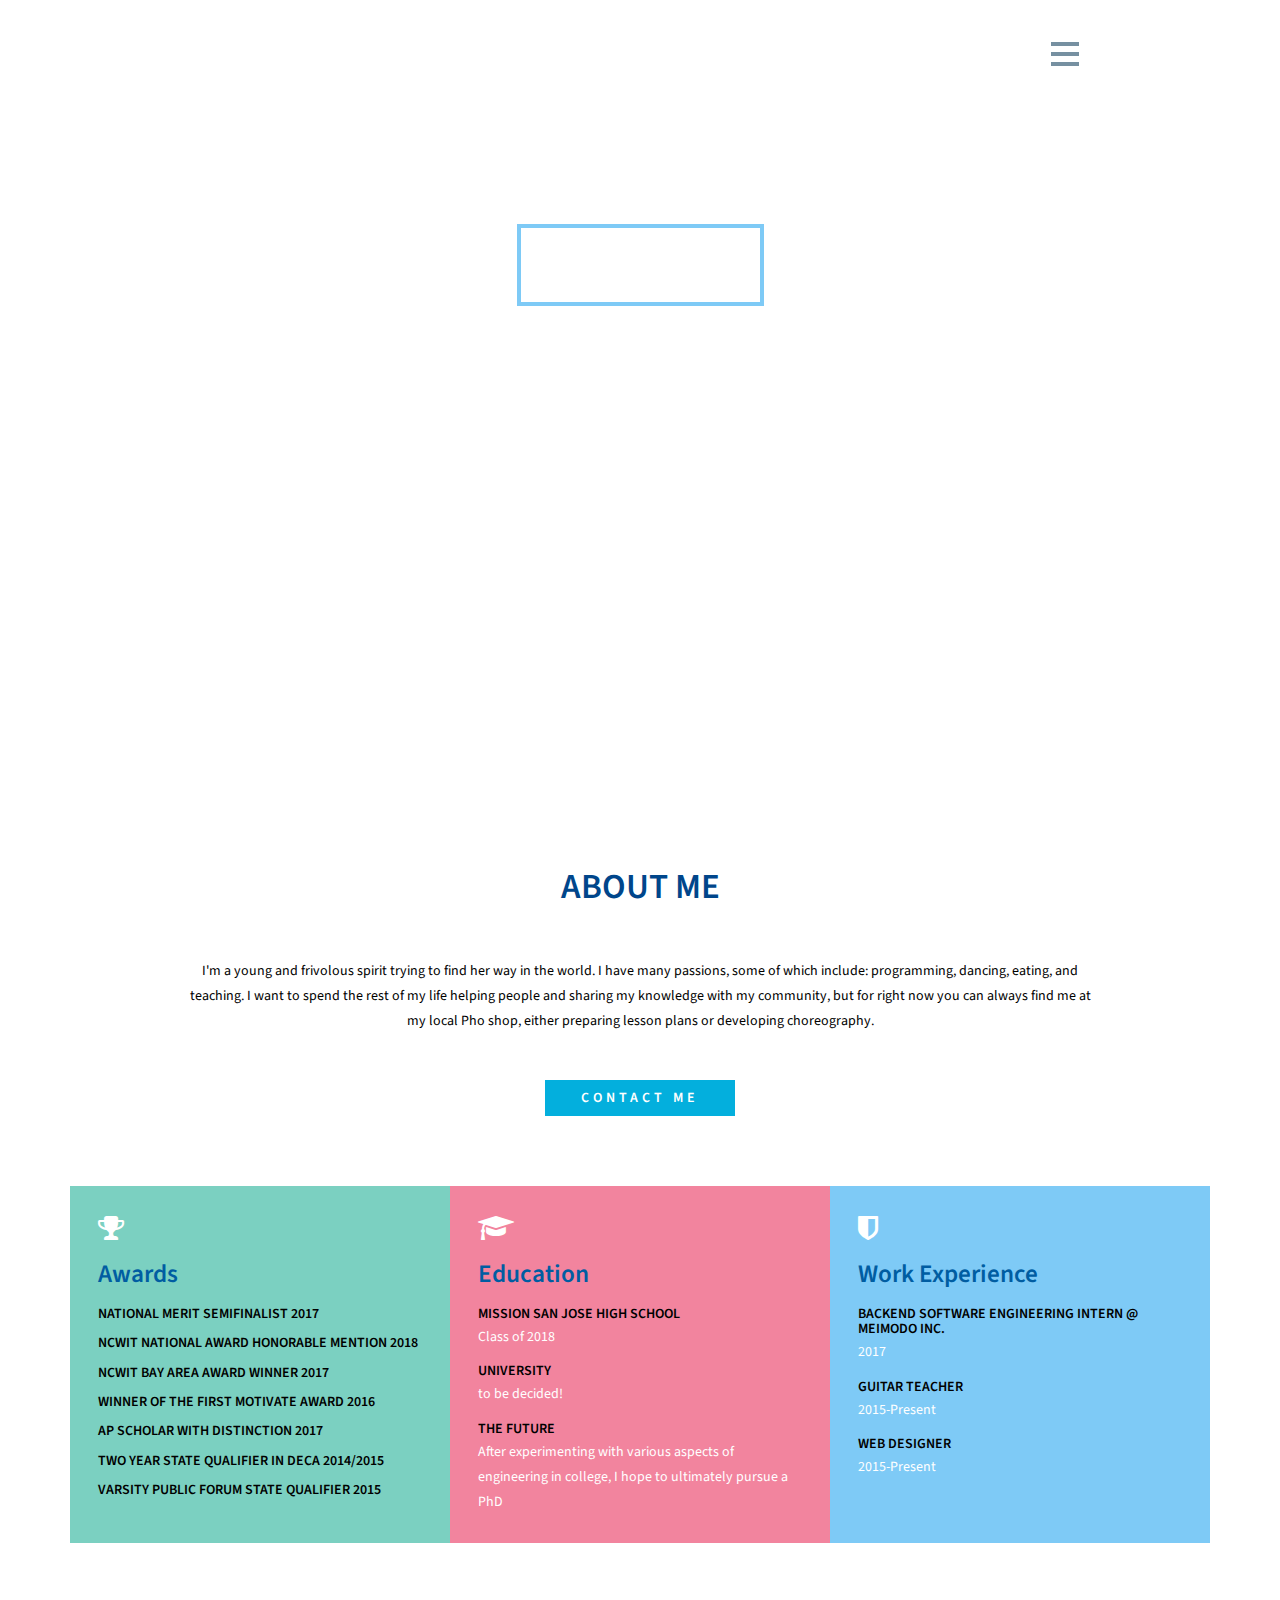
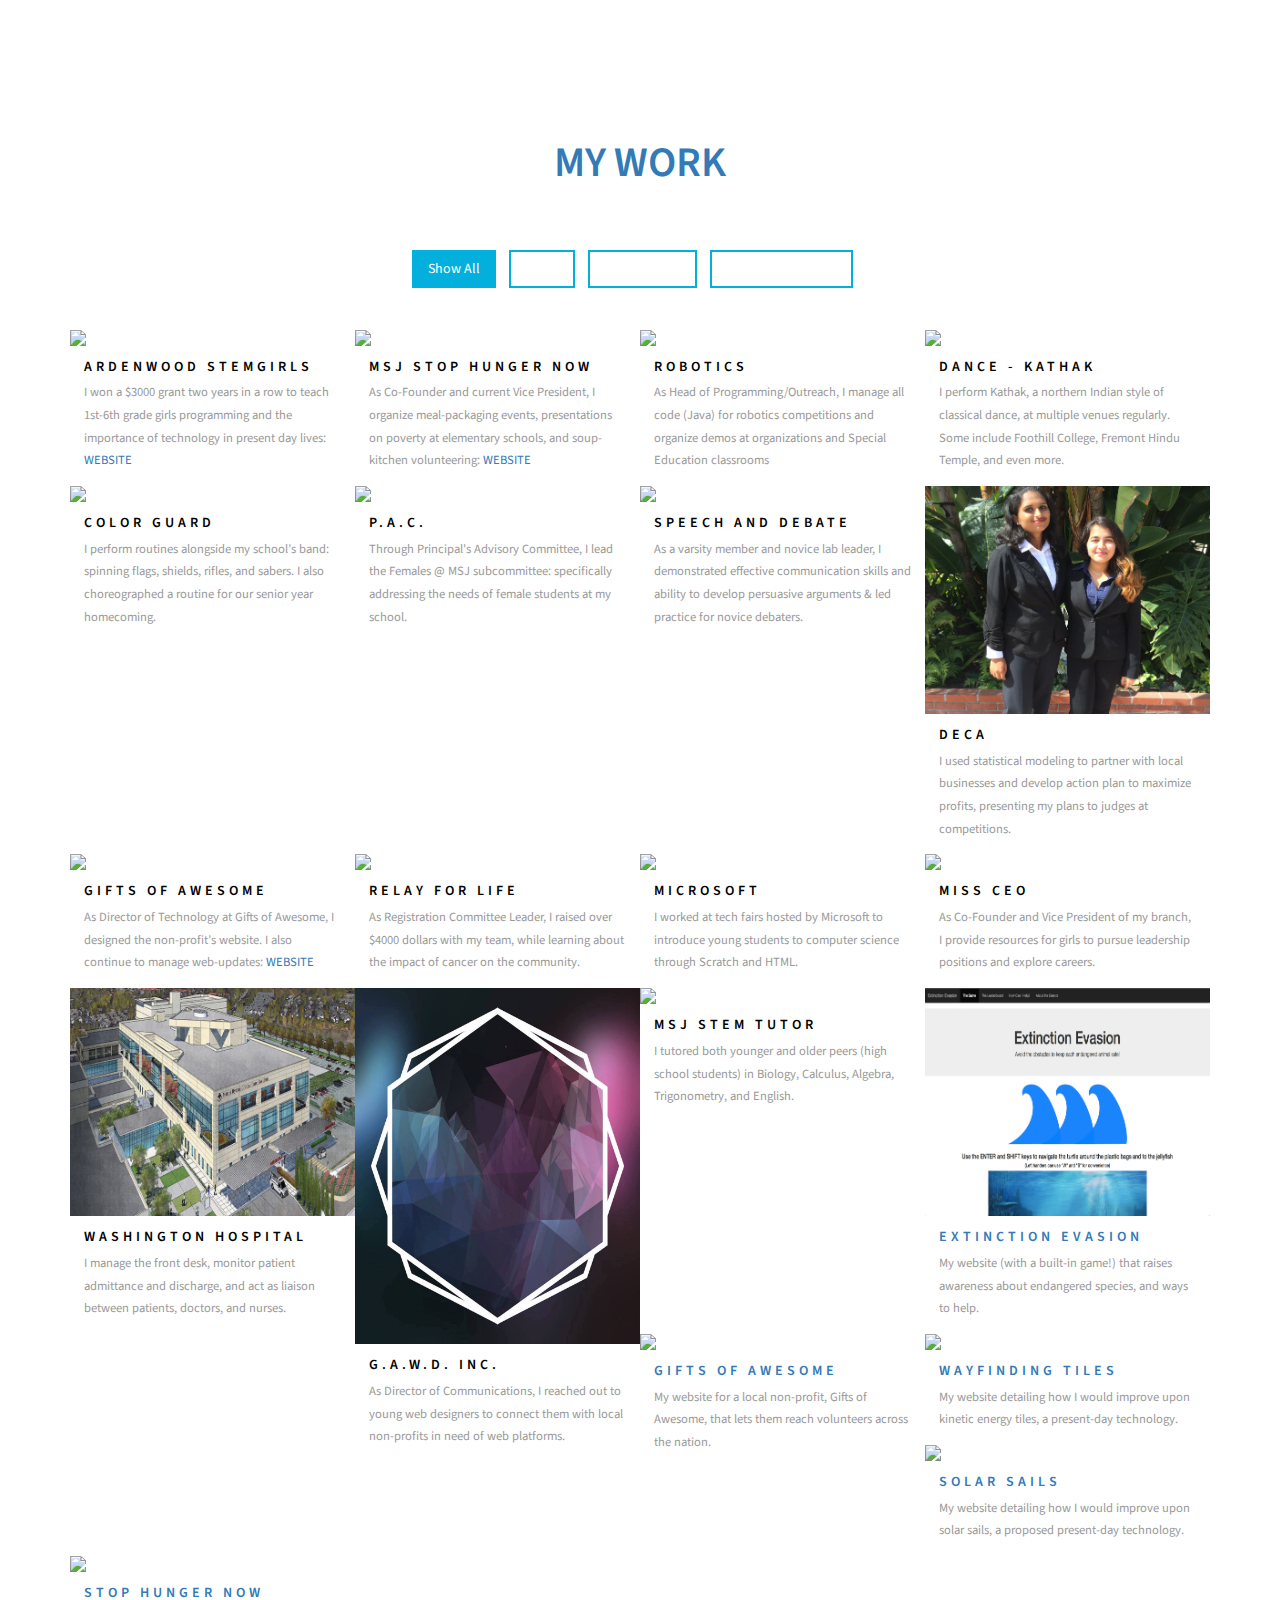
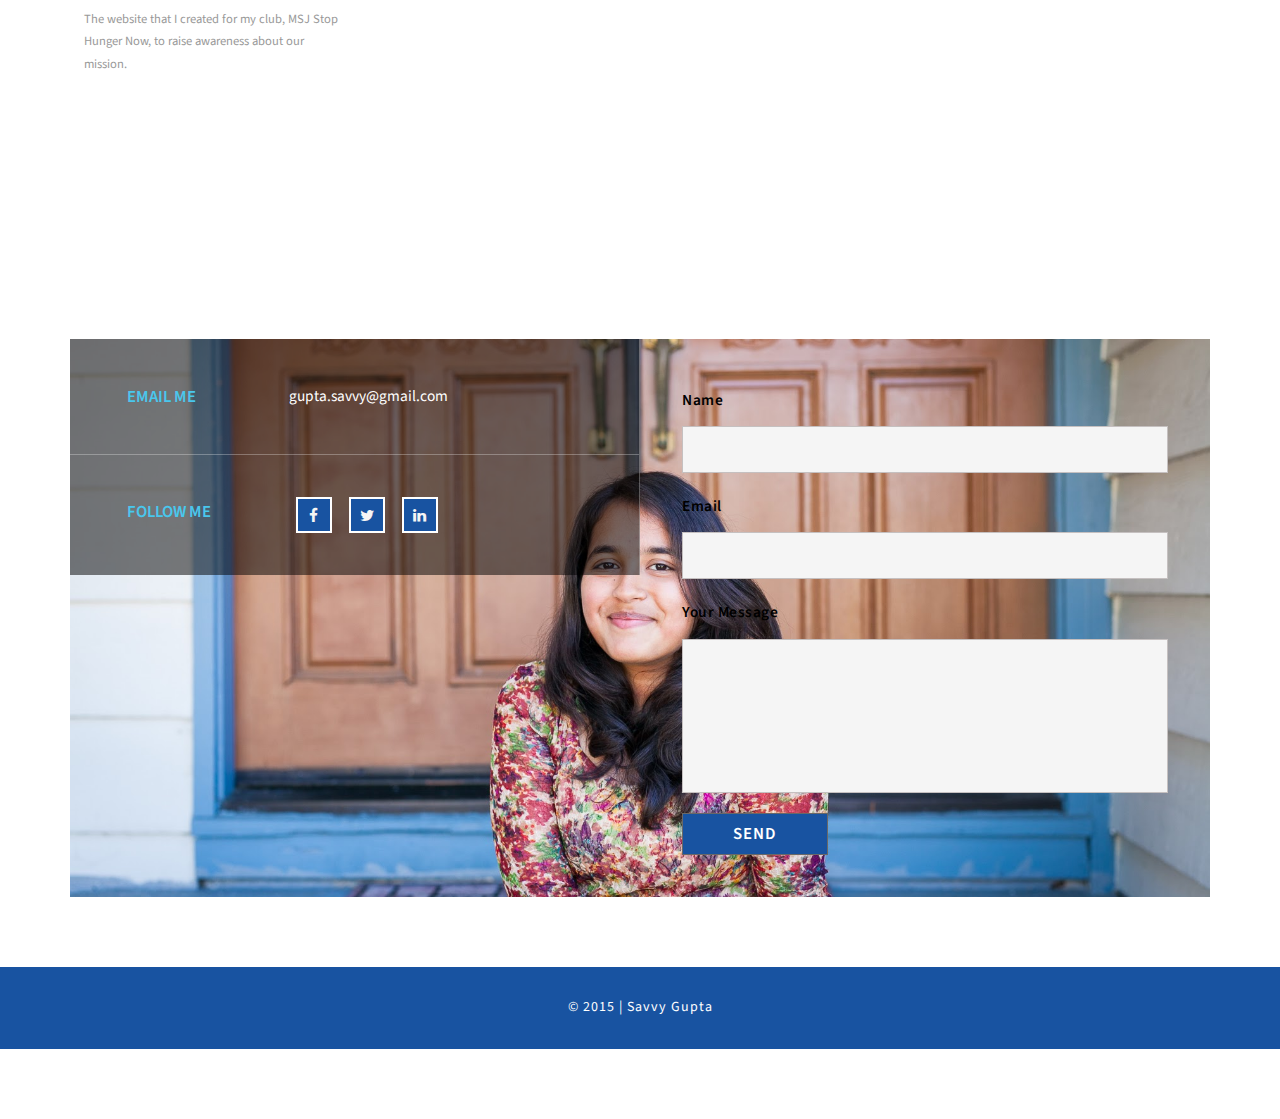
==== index.html @ b5f51883 "Update index.html" ====
<!--
Author: W3layouts
Author URL: http://w3layouts.com
License: Creative Commons Attribution 3.0 Unported
License URL: http://creativecommons.org/licenses/by/3.0/
-->
<!DOCTYPE html>
<html lang="en">
<head>
	<title>Savvy Gupta</title>
	<meta name="viewport" content="width=device-width, initial-scale=1">
	<meta http-equiv="Content-Type" content="text/html; charset=utf-8" />
<!-- 	<meta name="keywords" content="Designer Responsive web template, Bootstrap Web Templates, Flat Web Templates, Android Compatible web template, 
	SmartPhone Compatible web template, free WebDesigns for Nokia, Samsung, LG, Sony Ericsson, Motorola web design" /> -->
	<script type="application/x-javascript">
		addEventListener("load", function () {
			setTimeout(hideURLbar, 0);
		}, false);

		function hideURLbar() {
			window.scrollTo(0, 1);
		}
	</script>
	<!-- Custom Theme files -->
	<link href="css/bootstrap.css" type="text/css" rel="stylesheet" media="all">
	<!--gallery -->
	<link type="text/css" rel="stylesheet" href="css/cm-overlay.css" />
	<!-- //gallery -->
	<link href="css/style.css" type="text/css" rel="stylesheet" media="all">
	<link href="css/font-awesome.css" rel="stylesheet">
	<!-- font-awesome icons -->
	<!--//Custom Theme files-->
	<!-- js -->
	<script src="js/jquery-2.2.3.min.js"></script>
	<!-- //js -->
	<!-- web-fonts -->
	<link href="//fonts.googleapis.com/css?family=Source+Sans+Pro:200,200i,300,300i,400,400i,600,600i,700,700i,900,900i" rel="stylesheet">
	<link href="//fonts.googleapis.com/css?family=Arsenal:400,400i,700,700i" rel="stylesheet">
	<!-- //web-fonts -->
</head>

<body>
	<!-- banner -->
	<div id="home" class="banner">
		<div class="banner-agileinfo">
			<!-- header -->
			<div class="header">
				<div class="container">
					<div class="menu">
						<a href="" id="menuToggle"> <span class="navClosed"></span> </a>
						<nav>
							<a href="#home" class="active scroll">Home</a>
							<a href="#about" class="scroll">About Me</a>
<!-- 							<a href="#skills" class="scroll">Skills</a> -->
							<a href="#gallery" class="scroll">My Work</a>
<!-- 							<a href="#services" class="scroll">Services</a> -->
							<a href="#contact" class="scroll">Contact</a>
						</nav>
						<script>
							(function ($) {
								// Menu Functions
								$(document).ready(function () {
									$('#menuToggle').click(function (e) {
										var $parent = $(this).parent('.menu');
										$parent.toggleClass("open");
										var navState = $parent.hasClass('open') ? "hide" : "show";
										$(this).attr("title", navState + " navigation");
										// Set the timeout to the animation length in the CSS.
										setTimeout(function () {
											console.log("timeout set");
											$('#menuToggle > span').toggleClass("navClosed").toggleClass("navOpen");
										}, 200);
										e.preventDefault();
									});
								});
							})(jQuery);
						</script>

					</div>
					<div class="clearfix"> </div>
				</div>
			</div>
			<!-- //header -->
			<div class="banner-text">
				<div class="container">
					<h1><a target="_blank" href=#>Savvy</a></h1>
					<h2 class="w3ls-bnrtext">Welcome!</h2>
					<p class="w3ls-p">An aspiring engineer, world-changer, and happy person.</p>
					<a href="#about" class="buy btn-wayra scroll">Learn More</a>
				</div>
			</div>
		</div>
	</div>
	<!-- //banner -->
	<!-- about -->
	<div class="agile-about w3ls-section text-center" id="about">
		<div class="container">
			<h3 class="agileits-title">about me</h3>
			<div class="agileits-about-grid">
				<p>I'm a young and frivolous spirit trying to find her way in the world. I have many passions, some of which include: programming, dancing, eating, and teaching. I want to spend the rest of my life helping people and sharing my knowledge with my community, but for right now you can always find me at my local Pho shop, either preparing lesson plans or developing choreography.</p>
			</div>
			<a href="#contact" class="wthree- about-link scroll">contact me</a>
		</div>
	</div>
	<!-- //about -->
	<!-- about-bottom -->
	<div class="agileits-about-btm">
		<div class="container">
			<div class="w3-flex">
			<div class="col-md-4 col-sm-4 col-xs-12 ab1 agileits-about-grid1">
				<span class="fa fa-trophy" aria-hidden="true"></span>
				<h4 class="agileinfo-head">awards</h4>
				<h5>National Merit Semifinalist 2017</h5>
				<h5>NCWIT National Award Honorable Mention 2018</h5>
				<h5>NCWIT Bay Area Award Winner 2017</h5>
				<h5>Winner of the FIRST Motivate Award 2016</h5>
				<h5>AP Scholar with Distinction 2017</h5>
				<h5>Two Year State Qualifier in DECA 2014/2015</h5>
				<h5>Varsity Public Forum State Qualifier 2015</h5>
			</div>
			<div class="col-md-4 col-sm-4 ab1 agileits-about-grid2">
				<span class="fa fa-graduation-cap  wthree-title-list" aria-hidden="true"></span>
				<h4 class="agileinfo-head">education</h4>
				<h5>Mission San Jose High School</h5>
				<p>Class of 2018</p>
				<h5>University</h5>
				<p>to be decided!</p>
				<h5>The Future</h5>
				<p>After experimenting with various aspects of engineering in college, I hope to ultimately pursue a PhD</p>
			</div>
			<div class="col-md-4 col-sm-4 ab1 agileits-about-grid3">
				<span class="fa fa-shield  wthree-title-list" aria-hidden="true"></span>
				<h4 class="agileinfo-head">Work Experience</h4>
				<h5>Backend Software Engineering Intern @ Meimodo Inc.</h5>
				<p>2017</p>
				<h5>Guitar Teacher</h5>
				<p>2015-Present</p>
				<h5>Web Designer</h5>
				<p>2015-Present</p>
			</div>
			<div class="clearfix"></div>
			</div>
		</div>
	</div>
	<!-- //about-bottom -->
	<!-- skills -->
	<div class="agile-service w3ls-section" id="skills">
		<div class="container">
			<div class="col-md-5 w3_agileits-service-left">
<!-- 				<h3 class="agileits-title">skills</h3>
				<p>Ncididunt ut labore et t enim ad minim.cididunt ut labore et t enim ad minim.Ncididunt ut labore et t enim ad minim labore
					et t enim ad minim.Ncididunt ut labore et t enim a.</p>
			</div>
			<div class="col-md-7 skills-right">
				<div class="vertical-skills  pull-right xs-center">
					<ul class="list-inline">
						<li>
							<div class="skill" style="height:100%; background:#ff9d0d;"><span class="value">100%</span></div><span class="title">HTML</span></li>
						<li>
							<div class="skill" style="height:90%; background:#03a9f4;"><span class="value">90%</span></div><span class="title">CSS</span></li>
						<li>
							<div class="skill" style="height:80%; background:#b32eca;"><span class="value">80%</span></div><span class="title">PHP</span></li>
						<li>
							<div class="skill" style="height:75%; background:#009688;"><span class="value">75%</span></div><span class="title">ASP</span></li>
						<li>
							<div class="skill" style="height:85%; background:#6361f0;"><span class="value">85%</span></div><span class="title">JS</span></li>

					</ul>
				</div>
				
			</div> -->
			<div class="clearfix"></div>
		</div>
	</div>
	<div class="w3ls-section agileits-gallery" id="gallery">
		<div class="container">
			<h4 class="agileits-title text-center"><a target="_blank" href="https://docs.google.com/document/d/11LEnICo4y9toSNFXnryWdlUWJKww_COfDe_rFNcyaB0/edit?usp=sharing">my work</a></h4>
			<div class="bs-example bs-example-tabs" role="tabpanel" data-example-id="togglable-tabs">
				<ul id="myTab" class="nav nav-tabs" role="tablist">
					<li role="presentation" class="active"><a href="#home-main" id="home-tab" role="tab" data-toggle="tab" aria-controls="home-main" aria-expanded="true">Show All</a></li>
					<li role="presentation"><a href="#learning" role="tab" id="learning-tab" data-toggle="tab" aria-controls="learning">Clubs</a></li>
					<li role="presentation"><a href="#playing" role="tab" id="playing-tab" data-toggle="tab" aria-controls="playing">Volunteering</a></li>
					<li role="presentation"><a href="#painting" role="tab" id="painting-tab" data-toggle="tab" aria-controls="painting">Individual Projects</a></li>
				</ul>
				<div id="myTabContent" class="tab-content">
					<div role="tabpanel" class="tab-pane fade in active" id="home-main" aria-labelledby="home-tab">
						<div class="w3_tab_img">
							<div class="col-sm-3 w3_tab_img_left">
								<div class="demo">
									<a class="cm-overlay" href="images/g1.jpg">
										<figure class="imghvr-shutter-in-out-diag-2"><img src="images/g1.jpg" alt=" " class="img-responsive" />
										</figure>
									</a>
								</div>
								<div class="agile-gallery-info">
									<h5>Ardenwood STEMgirls</h5>
									<p>I won a $3000 grant two years in a row to teach 1st-6th grade girls programming and the importance of technology in present day lives: <a href="https://www.stem-girls.org" target="_blank"> WEBSITE </a></p>
								</div>
							</div>
							<div class="col-sm-3 w3_tab_img_left">
								<div class="demo">
									<a class="cm-overlay" href="images/g2.jpg">
										<figure class="imghvr-shutter-in-out-diag-2"><img src="images/g2.jpg" alt=" " class="img-responsive" />
										</figure>
									</a>
								</div>
								<div class="agile-gallery-info">
									<h5>MSJ Stop Hunger Now</h5>
									<p>As Co-Founder and current Vice President, I organize meal-packaging events, presentations on poverty at elementary schools, and soup-kitchen volunteering: <a href="https://supersavvy.github.io/stophungernow/" target="_blank">WEBSITE</a></p>
								</div>
							</div>
							<div class="col-sm-3 w3_tab_img_left">
								<div class="demo">
									<a class="cm-overlay" href="images/g3.jpg">
										<figure class="imghvr-shutter-in-out-diag-2"><img src="images/g3.jpg" alt=" " class="img-responsive" />
										</figure>
									</a>
								</div>
								<div class="agile-gallery-info">
									<h5>Robotics</h5>
									<p>As Head of Programming/Outreach, I manage all code (Java) for robotics competitions and organize demos at organizations and Special Education classrooms</p>
								</div>
							</div>
							<div class="col-sm-3 w3_tab_img_left">
								<div class="demo">
									<a class="cm-overlay" href="images/PAC.jpg">
										<figure class="imghvr-shutter-in-out-diag-2"><img src="images/PAC.jpg" alt=" " class="img-responsive" />
										</figure>
									</a>
								</div>
								<div class="agile-gallery-info">
									<h5>Dance - Kathak</h5>
									<p>I perform Kathak, a northern Indian style of classical dance, at multiple venues regularly. Some include Foothill College, Fremont Hindu Temple, and even more.</p>
						
								</div>
							</div>
							<div class="col-sm-3 w3_tab_img_left">
								<div class="demo">
									<a class="cm-overlay" href="images/guard.jpg">
										<figure class="imghvr-shutter-in-out-diag-2"><img src="images/guard.jpg" alt=" " class="img-responsive" />
										</figure>
									</a>
								</div>
								<div class="agile-gallery-info">
									<h5>Color Guard</h5>
									<p>I perform routines alongside my school’s band: spinning flags, shields, rifles, and sabers. I also choreographed a routine for our senior year homecoming.</p>
								</div>
							</div>
							<div class="col-sm-3 w3_tab_img_left">
								<div class="demo">
									<a class="cm-overlay" href="images/PAC.jpg">
										<figure class="imghvr-shutter-in-out-diag-2"><img src="images/PAC.jpg" alt=" " class="img-responsive" />
										</figure>
									</a>
								</div>
								<div class="agile-gallery-info">
									<h5>P.A.C.</h5>
									<p>Through Principal's Advisory Committee, I lead the Females @ MSJ subcommittee: specifically addressing the needs of female students at my school.</p>
								</div>
							</div>
							<div class="col-sm-3 w3_tab_img_left">
								<div class="demo">
									<a class="cm-overlay" href="images/debate.jpg">
										<figure class="imghvr-shutter-in-out-diag-2"><img src="images/debate.jpg" alt=" " class="img-responsive" />
										</figure>
									</a>
								</div>
								<div class="agile-gallery-info">
									<h5>Speech and Debate</h5>
									<p>As a varsity member and novice lab leader, I demonstrated effective communication skills and ability to develop persuasive arguments & led practice for novice debaters.</p>
								</div>
							</div>
							<div class="col-sm-3 w3_tab_img_left">
								<div class="demo">
									<a class="cm-overlay" href="images/deca.jpg">
										<figure class="imghvr-shutter-in-out-diag-2"><img src="images/deca.jpg" alt=" " class="img-responsive" />
										</figure>
									</a>
								</div>
								<div class="agile-gallery-info">
									<h5>DECA</h5>
									<p>I used statistical modeling to partner with local businesses and develop action plan to maximize profits, presenting my plans to judges at competitions.</p>
								</div>
							</div>
							<div class="col-sm-3 w3_tab_img_left">
								<div class="demo">
									<a class="cm-overlay" href="images/gifts.png">
										<figure class="imghvr-shutter-in-out-diag-2"><img src="images/gifts.png" alt=" " class="img-responsive">
										</figure>
									</a>
								</div>
								<div class="agile-gallery-info">
									<h5>Gifts of Awesome</h5>
									<p>As Director of Technology at Gifts of Awesome, I designed the non-profit’s website. I also continue to manage web-updates: <a href="http://giftsofawesome.org" target="_blank">WEBSITE</a></p>
								</div>
							</div>
							<div class="col-sm-3 w3_tab_img_left">
								<div class="demo">
									<a class="cm-overlay" href="images/PAC.jpg">
										<figure class="imghvr-shutter-in-out-diag-2"><img src="images/PAC.jpg" alt=" " class="img-responsive">
										</figure>
									</a>
								</div>
								<div class="agile-gallery-info">
									<h5>Relay for Life</h5>
									<p>As Registration Committee Leader, I raised over $4000 dollars with my team, while learning about the impact of cancer on the community.</p>
								</div>
							</div>
							<div class="col-sm-3 w3_tab_img_left">
								<div class="demo">
									<a class="cm-overlay" href="images/microsoft.jpg">
										<figure class="imghvr-shutter-in-out-diag-2"><img src="images/microsoft.jpg" alt=" " class="img-responsive">
										</figure>
									</a>
								</div>
								<div class="agile-gallery-info">
									<h5>Microsoft</h5>
									<p>I worked at tech fairs hosted by Microsoft to introduce young students to computer science through Scratch and HTML.</p>
								</div>
							</div>
							<div class="col-sm-3 w3_tab_img_left">
								<div class="demo">
									<a class="cm-overlay" href="images/CEO.jpg">
										<figure class="imghvr-shutter-in-out-diag-2"><img src="images/CEO.jpg" alt=" " class="img-responsive">
										</figure>
									</a>
								</div>
								<div class="agile-gallery-info">
									<h5>Miss CEO</h5>
									<p>As Co-Founder and Vice President of my branch, I provide resources for girls to pursue leadership positions and explore careers.</p>
								</div>
							</div>
							<div class="col-sm-3 w3_tab_img_left">
								<div class="demo">
									<a class="cm-overlay" href="images/washington.jpg">
										<figure class="imghvr-shutter-in-out-diag-2"><img src="images/washington.jpg" alt=" " class="img-responsive">
										</figure>
									</a>
								</div>
								<div class="agile-gallery-info">
									<h5>Washington Hospital</h5>
									<p>I manage the front desk, monitor patient admittance and discharge, and act as liaison between patients, doctors, and nurses.</p>
								</div>
							</div>
							<div class="col-sm-3 w3_tab_img_left">
								<div class="demo">
									<a class="cm-overlay" href="images/gawd.jpg">
										<figure class="imghvr-shutter-in-out-diag-2"><img src="images/gawd.jpg" alt=" " class="img-responsive">
										</figure>
									</a>
								</div>
								<div class="agile-gallery-info">
									<h5>G.A.W.D. Inc.</h5>
									<p>As Director of Communications, I reached out to young web designers to connect them with local non-profits in need of web platforms.</p>
								</div>
							</div>
							<div class="col-sm-3 w3_tab_img_left">
								<div class="demo">
									<a class="cm-overlay" href="images/PAC.jpg">
										<figure class="imghvr-shutter-in-out-diag-2"><img src="images/PAC.jpg" alt=" " class="img-responsive">
										</figure>
									</a>
								</div>
								<div class="agile-gallery-info">
									<h5>MSJ STEM Tutor</h5>
									<p>I tutored both younger and older peers (high school students) in Biology, Calculus, Algebra, Trigonometry, and English.</p>
								</div>
							</div>
							<div class="col-sm-3 w3_tab_img_left">
								<div class="demo">
									<a class="cm-overlay" href="images/evasion.png">
										<figure class="imghvr-shutter-in-out-diag-2"><img src="images/evasion.png" alt=" " class="img-responsive">
										</figure>
									</a>
								</div>
								<div class="agile-gallery-info">
									<h5><a href="https://supersavvy.github.io/extinctionevasion/" target="_blank">Extinction Evasion</a></h5>
									<p>My website (with a built-in game!) that raises awareness about endangered species, and ways to help.</p>
								</div>
							</div>
							<div class="col-sm-3 w3_tab_img_left">
								<div class="demo">
									<a class="cm-overlay" href="images/gifts.png">
										<figure class="imghvr-shutter-in-out-diag-2"><img src="images/gifts.png" alt=" " class="img-responsive">
										</figure>
									</a>
								</div>
								<div class="agile-gallery-info">
									<h5><a href="http://giftsofawesome.org" target="_blank">Gifts of Awesome</a></h5>
									<p>My website for a local non-profit, Gifts of Awesome, that lets them reach volunteers across the nation.</p>
								</div>
							</div>
							<div class="col-sm-3 w3_tab_img_left">
								<div class="demo">
									<a class="cm-overlay" href="images/tiles.png">
										<figure class="imghvr-shutter-in-out-diag-2"><img src="images/tiles.png" alt=" " class="img-responsive">
										</figure>
									</a>
								</div>
								<div class="agile-gallery-info">
									<h5><a href="http://www.kineticenergywayfindingtiles.weebly.com" target="_blank">Wayfinding Tiles</a></h5>
									<p>My website detailing how I would improve upon kinetic energy tiles, a present-day technology.</p>
								</div>
							</div>
							<div class="col-sm-3 w3_tab_img_left">
								<div class="demo">
									<a class="cm-overlay" href="images/sails.png">
										<figure class="imghvr-shutter-in-out-diag-2"><img src="images/sails.png" alt=" " class="img-responsive">
										</figure>
									</a>
								</div>
								<div class="agile-gallery-info">
									<h5><a href="http://www.solarsail.weebly.com" target="_blank">Solar Sails</a></h5>
									<p>My website detailing how I would improve upon solar sails, a proposed present-day technology.</p>
								</div>
							</div>
							<div class="col-sm-3 w3_tab_img_left">
								<div class="demo">
									<a class="cm-overlay" href="images/shn.png">
										<figure class="imghvr-shutter-in-out-diag-2"><img src="images/shn.png" alt=" " class="img-responsive">
										</figure>
									</a>
								</div>
								<div class="agile-gallery-info">
									<h5> <a href="https://supersavvy.github.io/stophungernow/" target="_blank">Stop Hunger Now</a></h5>
									<p>The website that I created for my club, MSJ Stop Hunger Now, to raise awareness about our mission.</p>
								</div>
							</div>
							<div class="clearfix"> </div>
						</div>
					</div>
					<div role="tabpanel" class="tab-pane fade" id="learning" aria-labelledby="learning-tab">
						<div class="w3_tab_img">
							<div class="col-sm-3 w3_tab_img_left">
								<div class="demo">
									<a class="cm-overlay" href="images/g1.jpg">
										<figure class="imghvr-shutter-in-out-diag-2"><img src="images/g1.jpg" alt=" " class="img-responsive" />
										</figure>
									</a>
								</div>
								<div class="agile-gallery-info">
									<h5>Ardenwood STEMgirls</h5>
									<p>I won a $3000 grant two years in a row to teach 1st-6th grade girls programming and the importance of technology in present day lives: <a href="https://www.stem-girls.org" target="_blank"> WEBSITE </a></p>
								</div>
							</div>
							<div class="col-sm-3 w3_tab_img_left">
								<div class="demo">
									<a class="cm-overlay" href="images/g2.jpg">
										<figure class="imghvr-shutter-in-out-diag-2"><img src="images/g2.jpg" alt=" " class="img-responsive" />
										</figure>
									</a>
								</div>
								<div class="agile-gallery-info">
									<h5>MSJ Stop Hunger Now</h5>
									<p>As Co-Founder and current Vice President, I organize meal-packaging events, presentations on poverty at elementary schools, and soup-kitchen volunteering: <a href="https://supersavvy.github.io/stophungernow/" target="_blank">WEBSITE</a></p>
								</div>
							</div>
							<div class="col-sm-3 w3_tab_img_left">
								<div class="demo">
									<a class="cm-overlay" href="images/g3.jpg">
										<figure class="imghvr-shutter-in-out-diag-2"><img src="images/g3.jpg" alt=" " class="img-responsive" />
										</figure>
									</a>
								</div>
								<div class="agile-gallery-info">
									<h5>Robotics</h5>
									<p>As Head of Programming/Outreach, I manage all code (Java) for robotics competitions and organize demos at organizations and Special Education classrooms</p>
								</div>
							</div>
							<div class="col-sm-3 w3_tab_img_left">
								<div class="demo">
									<a class="cm-overlay" href="images/PAC.jpg">
										<figure class="imghvr-shutter-in-out-diag-2"><img src="images/PAC.jpg" alt=" " class="img-responsive" />
										</figure>
									</a>
								</div>
								<div class="agile-gallery-info">
									<h5>Dance - Kathak</h5>
									<p>I perform Kathak, a northern Indian style of classical dance, at multiple venues regularly. Some include Foothill College, Fremont Hindu Temple, and even more.</p>
						
								</div>
							</div>
							<div class="col-sm-3 w3_tab_img_left">
								<div class="demo">
									<a class="cm-overlay" href="images/guard.jpg">
										<figure class="imghvr-shutter-in-out-diag-2"><img src="images/guard.jpg" alt=" " class="img-responsive" />
										</figure>
									</a>
								</div>
								<div class="agile-gallery-info">
									<h5>Color Guard</h5>
									<p>I perform routines alongside my school’s band: spinning flags, shields, rifles, and sabers. I also choreographed a routine for our senior year homecoming.</p>
								</div>
							</div>
							<div class="col-sm-3 w3_tab_img_left">
								<div class="demo">
									<a class="cm-overlay" href="images/PAC.jpg">
										<figure class="imghvr-shutter-in-out-diag-2"><img src="images/PAC.jpg" alt=" " class="img-responsive" />
										</figure>
									</a>
								</div>
								<div class="agile-gallery-info">
									<h5>P.A.C.</h5>
									<p>Through Principal's Advisory Committee, I lead the Females @ MSJ subcommittee: specifically addressing the needs of female students at my school.</p>
								</div>
							</div>
							<div class="col-sm-3 w3_tab_img_left">
								<div class="demo">
									<a class="cm-overlay" href="images/debate.jpg">
										<figure class="imghvr-shutter-in-out-diag-2"><img src="images/debate.jpg" alt=" " class="img-responsive" />
										</figure>
									</a>
								</div>
								<div class="agile-gallery-info">
									<h5>Speech and Debate</h5>
									<p>As a varsity member and novice lab leader, I demonstrated effective communication skills and ability to develop persuasive arguments & led practice for novice debaters.</p>
								</div>
							</div>
							<div class="col-sm-3 w3_tab_img_left">
								<div class="demo">
									<a class="cm-overlay" href="images/deca.jpg">
										<figure class="imghvr-shutter-in-out-diag-2"><img src="images/deca.jpg" alt=" " class="img-responsive" />
										</figure>
									</a>
								</div>
								<div class="agile-gallery-info">
									<h5>DECA</h5>
									<p>I used statistical modeling to partner with local businesses and develop action plan to maximize profits, presenting my plans to judges at competitions.</p>
								</div>
							</div>
							<div class="clearfix"> </div>
						</div>
					</div>
					<div role="tabpanel" class="tab-pane fade" id="playing" aria-labelledby="playing-tab">
						<div class="w3_tab_img">
							<div class="col-sm-3 w3_tab_img_left">
								<div class="demo">
									<a class="cm-overlay" href="images/gifts.png">
										<figure class="imghvr-shutter-in-out-diag-2"><img src="images/gifts.png" alt=" " class="img-responsive">
										</figure>
									</a>
								</div>
								<div class="agile-gallery-info">
									<h5>Gifts of Awesome</h5>
									<p>As Director of Technology at Gifts of Awesome, I designed the non-profit’s website. I also manage web-updates: <a href="http://giftsofawesome.org" target="_blank">WEBSITE</a></p>
								</div>
							</div>
							<div class="col-sm-3 w3_tab_img_left">
								<div class="demo">
									<a class="cm-overlay" href="images/PAC.jpg">
										<figure class="imghvr-shutter-in-out-diag-2"><img src="images/PAC.jpg" alt=" " class="img-responsive">
										</figure>
									</a>
								</div>
								<div class="agile-gallery-info">
									<h5>Relay for Life</h5>
									<p>As Registration Committee Leader, I raised over $4000 dollars with my team, while learning about the impact of cancer on the community.</p>
								</div>
							</div>
							<div class="col-sm-3 w3_tab_img_left">
								<div class="demo">
									<a class="cm-overlay" href="images/microsoft.jpg">
										<figure class="imghvr-shutter-in-out-diag-2"><img src="images/microsoft.jpg" alt=" " class="img-responsive">
										</figure>
									</a>
								</div>
								<div class="agile-gallery-info">
									<h5>Microsoft</h5>
									<p>I worked at tech fairs hosted by Microsoft to introduce young students to computer science through Scratch and HTML.</p>
								</div>
							</div>
							<div class="col-sm-3 w3_tab_img_left">
								<div class="demo">
									<a class="cm-overlay" href="images/CEO.jpg">
										<figure class="imghvr-shutter-in-out-diag-2"><img src="images/CEO.jpg" alt=" " class="img-responsive">
										</figure>
									</a>
								</div>
								<div class="agile-gallery-info">
									<h5>Miss CEO</h5>
									<p>As Co-Founder and Vice President of my branch, I provide resources for girls to pursue leadership positions and explore careers.</p>
								</div>
							</div>
							<div class="col-sm-3 w3_tab_img_left">
								<div class="demo">
									<a class="cm-overlay" href="images/washington.jpg">
										<figure class="imghvr-shutter-in-out-diag-2"><img src="images/washington.jpg" alt=" " class="img-responsive">
										</figure>
									</a>
								</div>
								<div class="agile-gallery-info">
									<h5>Washington Hospital</h5>
									<p>I manage the front desk, monitor patient admittance and discharge, and act as liaison between patients, doctors, and nurses.</p>
								</div>
							</div>
							<div class="col-sm-3 w3_tab_img_left">
								<div class="demo">
									<a class="cm-overlay" href="images/gawd.jpg">
										<figure class="imghvr-shutter-in-out-diag-2"><img src="images/gawd.jpg" alt=" " class="img-responsive">
										</figure>
									</a>
								</div>
								<div class="agile-gallery-info">
									<h5>G.A.W.D. Inc.</h5>
									<p>As Director of Communications, I reached out to young web designers to connect them with local non-profits in need of web platforms.</p>
								</div>
							</div>
							<div class="col-sm-3 w3_tab_img_left">
								<div class="demo">
									<a class="cm-overlay" href="images/PAC.jpg">
										<figure class="imghvr-shutter-in-out-diag-2"><img src="images/PAC.jpg" alt=" " class="img-responsive">
										</figure>
									</a>
								</div>
								<div class="agile-gallery-info">
									<h5>MSJ STEM Tutor</h5>
									<p>I tutored both younger and older peers (high school students) in Biology, Calculus, Algebra, Trigonometry, and English.</p>
								</div>
							</div>
							<div class="clearfix"> </div>
						</div>
					</div>
					<div role="tabpanel" class="tab-pane fade" id="painting" aria-labelledby="painting-tab">
						<div class="w3_tab_img">
							<div class="col-sm-3 w3_tab_img_left">
								<div class="demo">
									<a class="cm-overlay" href="images/evasion.png">
										<figure class="imghvr-shutter-in-out-diag-2"><img src="images/evasion.png" alt=" " class="img-responsive">
										</figure>
									</a>
								</div>
								<div class="agile-gallery-info">
									<h5><a href="https://supersavvy.github.io/extinctionevasion/" target="_blank">Extinction Evasion</a></h5>
									<p>My website (with a built-in game!) that raises awareness about endangered species, and ways to help.</p>
								</div>
							</div>
							<div class="col-sm-3 w3_tab_img_left">
								<div class="demo">
									<a class="cm-overlay" href="images/gifts.png">
										<figure class="imghvr-shutter-in-out-diag-2"><img src="images/gifts.png" alt=" " class="img-responsive">
										</figure>
									</a>
								</div>
								<div class="agile-gallery-info">
									<h5><a href="http://giftsofawesome.org" target="_blank">Gifts of Awesome</a></h5>
									<p>My website for a local non-profit, Gifts of Awesome, that lets them reach volunteers across the nation.</p>
								</div>
							</div>
							<div class="col-sm-3 w3_tab_img_left">
								<div class="demo">
									<a class="cm-overlay" href="images/tiles.png">
										<figure class="imghvr-shutter-in-out-diag-2"><img src="images/tiles.png" alt=" " class="img-responsive">
										</figure>
									</a>
								</div>
								<div class="agile-gallery-info">
									<h5><a href="http://www.kineticenergywayfindingtiles.weebly.com" target="_blank">Wayfinding Tiles</a></h5>
									<p>This website I created details how I would improve upon kinetic energy tiles, a present-day technology.</p>
								</div>
							</div>
							<div class="col-sm-3 w3_tab_img_left">
								<div class="demo">
									<a class="cm-overlay" href="images/sails.png">
										<figure class="imghvr-shutter-in-out-diag-2"><img src="images/sails.png" alt=" " class="img-responsive">
										</figure>
									</a>
								</div>
								<div class="agile-gallery-info">
									<h5><a href="http://www.solarsail.weebly.com" target="_blank">Solar Sails</a></h5>
									<p>This website I created details how I would improve upon solar sails, a proposed present-day technology.</p>
								</div>
							</div>
							<div class="col-sm-3 w3_tab_img_left">
								<div class="demo">
									<a class="cm-overlay" href="images/shn.png">
										<figure class="imghvr-shutter-in-out-diag-2"><img src="images/shn.png" alt=" " class="img-responsive">
										</figure>
									</a>
								</div>
								<div class="agile-gallery-info">
									<h5> <a href="https://supersavvy.github.io/stophungernow/" target="_blank">Stop Hunger Now</a></h5>
									<p>The website that I created for my club, MSJ Stop Hunger Now, to raise awareness about our mission.</p>
								</div>
							</div>
							<div class="clearfix"> </div>
						</div>
					</div>
				</div>
			</div>
		</div>
		<script src="js/jquery.tools.min.js"></script>
		<script src="js/jquery.mobile.custom.min.js"></script>
		<script src="js/jquery.cm-overlay.js"></script>
		<script>
			$(document).ready(function () {
				$('.cm-overlay').cmOverlay();
			});
		</script>
	</div>
	<!-- //menu -->
	<!-- services -->
<!-- 	<div class="w3ls-section services" id="services">
		<div class="container">
			<h3 class="agileits-title text-center">ME!</h3>
			<div class="services-w3ls-row agileits-w3layouts service1 text-center">
				<h5>web design</h5>
				<p>Tenetur a sapiente itaque earum rerum hic delectus maiores alias phasellus.</p>
				<div class="s-top">
					<span class="fa fa-laptop" aria-hidden="true"></span>
				</div>
			</div>
			<div class="services-w3ls-row agileits-w3layouts middlegrid-w3ls">
				<div class="col-md-4 services-grid agileits-w3layouts service2">
					<div class="col-md-10 w3ls-sub-text">
						<h5>ui design</h5>
						<p>Tenetur a sapiente itaque earum rerum hic delectus maiores alias phasellus.</p>
					</div>
					<div class="col-md-2 sub-icon">
						<span class="fa fa-caret-square-o-up" aria-hidden="true"></span>
					</div>
				</div>
				<div class="col-md-4 services-grid img-agileits">
					<img src="images/services.jpg" class="img-responsive" alt="" />
				</div>
				<div class="col-md-4 services-grid agileits-w3layouts service3">
					<div class="col-md-2 sub-icon">
						<span class="fa fa-grav" aria-hidden="true"></span>
					</div>
					<div class="col-md-10 w3ls-sub-text">
						<h5>graphic design</h5>
						<p>Tenetur a sapiente itaque earum rerum hic delectus maiores alias phasellus.</p>																	
					</div>
				</div>
				<div class="clearfix"> </div>
			</div>
			<div class="services-w3ls-row agileits-w3layouts service4">
				<div class="s-top">
					<span class="fa fa-adjust" aria-hidden="true"></span>
				</div>
				<h5>seo</h5>
				<p>Tenetur a sapiente itaque earum rerum hic delectus maiores alias phasellus.</p>
			</div>
		</div>
	</div> -->
	<!-- //services -->
	<!-- contact -->
	<div class="contact-w3-agileits w3ls-section" id="contact">
		<div class="container">
			<h4 class="agileits-title text-center">Feel free to contact me</h4>
			<div class="contact-main-w3ls">
				<div class="col-md-6  contact-left-w3ls">
					<div class="mail contact-grid-agileinfo">
						<div class="col-md-4 col-sm-4 col-xs-4 contact-icon-wthree">
							<h4>email me</h4>
						</div>
						<div class="col-md-8  col-sm-8 col-xs-8 contact-text-agileinfo">
							<a href="mailto:gupta.savvy@egmail.com">gupta.savvy@gmail.com</a><br>
						</div>
						<div class="clearfix"></div>
					</div>
					<div class="visit wthree-social-icons contact-grid-agileinfo">
						<div class="col-md-4 col-sm-4 col-xs-4 contact-icon-wthree">
							<h4>Follow me</h4>
						</div>
						<div class="col-md-8 col-sm-8 col-xs-8 contact-text-agileinfo">
							<ul class="w3-links">
								<li><a href="https://www.facebook.com/xsavvy.guptax"><i class="fa fa-facebook"></i></a></li>
								<li><a href="https://twitter.com/swiggity_sav"><i class="fa fa-twitter"></i></a></li>
								<li><a href="https://www.linkedin.com/in/savvygupta"><i class="fa fa-linkedin"></i></a></li>
<!-- 								<li><a href="#"><i class="fa fa-google-plus"></i></a></li> -->
							</ul>
						</div>
						<div class="clearfix"></div>
					</div>
				</div>
				<div class="contact-main">
					<div class="col-md-6 agileits-main-right">
						<form action="mailto:gupta.savvy@egmail.com" method="post" class="agile_form">
							<label class="header">Name</label>
							<div class="icon1 w3ls-name1">
								<input placeholder=" " name="first name" type="text" required="">
							</div>
							<div class="icon2">
								<label class="header">Email</label>
								<input placeholder=" " name="Email" type="email" required="">
							</div>
							<label class="header">your message</label>
							<textarea class="w3l_summary" required=""></textarea>
							<input type="submit" value="SEND">
						</form>
					</div>
					<div class="clearfix"></div>
				</div>
			</div>
		</div>
	</div>
	<!-- //contact -->
	<div class="agileits_w3layouts-footer">
		<p>© 2015 | Savvy Gupta</p>
	</div>
	<!-- start-smooth-scrolling -->
	<script type="text/javascript" src="js/move-top.js"></script>
	<script type="text/javascript" src="js/easing.js"></script>
	<script type="text/javascript">
		jQuery(document).ready(function ($) {
			$(".scroll").click(function (event) {
				event.preventDefault();

				$('html,body').animate({
					scrollTop: $(this.hash).offset().top
				}, 1000);
			});
		});
	</script>
	<!-- //end-smooth-scrolling -->
	<!-- smooth-scrolling-of-move-up -->
	<script type="text/javascript">
		$(document).ready(function () {
			/*
			var defaults = {
				containerID: 'toTop', // fading element id
				containerHoverID: 'toTopHover', // fading element hover id
				scrollSpeed: 1200,
				easingType: 'linear' 
			};
			*/

			$().UItoTop({
				easingType: 'easeOutQuart'
			});

		});
	</script>
<script type="text/javascript" src="js/SmoothScroll.min.js"></script>
	<!-- Bootstrap core JavaScript
    ================================================== -->
	<!-- Placed at the end of the document so the pages load faster -->
	<script src="js/bootstrap.js"></script>
</body>
</html>
---- css/cm-overlay.css ----
/* overlay - centered modal dialog*/
.overlay-visible
{
    overflow:hidden !important;
}
#cm-overlay-mask,
#cm-wrap
{
    position: fixed;
    left: 0;
    top: 0;
    width:100%;
    height:100%;
    z-index: 9991;
    text-align:center;
/* IE<9 support hack */
}
/* chrome bug fix causing overlay-mask to not appear */
@media screen and (-webkit-min-device-pixel-ratio:0) {
#cm-overlay-mask
{
    overflow:scroll;
}
#cm-overlay-mask::-webkit-scrollbar
{
    width:0px; 
}}
#cm-wrap
{
    visibility:hidden;
    white-space:nowrap;
}
#cm-wrap *
{
    -webkit-touch-callout: none;
    -webkit-user-select: none;
    -khtml-user-select: none;
    -moz-user-select: none;
    -ms-user-select: none;
    user-select: none;
}
#cm-wrap .cm-box,
#cm-wrap .cm-scale
{
    white-space:normal;
    vertical-align:middle;
    position:relative;
    display:inline-block;
/* IE<8 support hacks */
    *display:inline;
    *zoom:1;
}
#cm-wrap .cm-scale
{
    height:100%;
    line-height:100%;
    width:0;
}
#cm-wrap .cm-box img,
#cm-wrap .cm-box iframe
{
    display:block;
}

/* customise mask colour */
#cm-overlay-mask
{
    background-color:#000000;
}
/* customise loader GIF */
#cm-wrap
{
    background:none;
}
#cm-wrap.cm-loaded
{
    background-image:none;
}
/* overlay border and shadow */
#cm-overlay
{
    -webkit-box-shadow: 0 0 90px #000;
    -khtml-box-shadow:0 0 90px 5px #000;
    -moz-box-shadow:0 0 90px 5px #000;
    box-shadow:0 0 90px 5px #000;
    /**/
    opacity:0;
    z-index:9992;
}
/* close link style */
#cm-wrap #cm-close
{
    display:block;
	height: 61px;
    width: 59px;
    position:absolute;
    right:0;
    top:0;
    background:transparent url(../images/close.png) scroll no-repeat center center;
    cursor:pointer;
    z-index:9993;
    zoom:1;
    text-indent:-999em;
    opacity:0.5;
}
/* prev and next buttons */
#cm-wrap #cm-prev,
#cm-wrap #cm-next
{
    display:block;
    position:absolute;
    height: 97px;
    width: 49px;
    top:50%;
    margin-top:-63px;
    text-indent:-999em;
    opacity:0.5;
    outline:none;
    z-index:9993;
}
#cm-wrap #cm-prev
{
    left:0;
    background:transparent url(../images/prev.png) scroll no-repeat 0 center;
}
#cm-wrap #cm-next
{
    right:0;
    background:transparent url(../images/next.png) scroll no-repeat 100% center;
}
#cm-wrap #cm-prev:hover,
#cm-wrap #cm-next:hover,
#cm-wrap #cm-close:hover
{
    opacity:1;
}


/* tooltip for close link (jquery tools) */
.tooltip
{
    text-align:center;
    font-family:sans-serif;
    color:#eee;
    background:#000;
    padding:10px;
    border:1px solid #eee;
    z-index:99999;
    font-size:12px;
    background: #000;
    border: 1px solid #eee;
}
.tooltip:after, .tooltip:before
{
    bottom: 100%;
    border: solid transparent;
    content: " ";
    height: 0;
    width: 0;
    position: absolute;
    pointer-events: none;
}
.tooltip:after
{
    border-color: rgba(0, 0, 0, 0);
    border-bottom-color: #000;
    border-width: 10px;
    left: 50%;
    margin-left: -10px;
}
.tooltip:before
{
    border-color: rgba(238, 238, 238, 0);
    border-bottom-color: #eee;
    border-width: 11px;
    left: 50%;
    margin-left: -11px;
}
@media (max-width: 640px){
	#cm-wrap .cm-box img, #cm-wrap .cm-box iframe {
		display: block;
		width: 80%;
		margin: 0 auto;
		height: inherit;
	}
	#cm-overlay {
		border: none;
	}
}
---- css/style.css ----
/*--
Author: W3layouts
Author URL: http://w3layouts.com
License: Creative Commons Attribution 3.0 Unported
License URL: http://creativecommons.org/licenses/by/3.0/
--*/
   @keyframes animatedBackground {
   0% { background-position: 0 0; }
   100% { background-position: -3170px 0; }
   }
   @-moz-keyframes animatedBackground {
   0% { background-position: 0 0; }
   100% { background-position: -3170px 0; }
   }
   @-webkit-keyframes animatedBackground {
   0% { background-position: 0 0; }
   100% { background-position: -3170px 0; }
   }
   @-ms-keyframes animatedBackground {
   0% { background-position: 0 0; }
   100% { background-position: -3170px 0; }
   }
   @-o-keyframes animatedBackground {
   0% { background-position: 0 0; }
   100% { background-position: -3170px 0; }
}

body {
    margin: 0;
    background: #fff;
    font-family: 'Source Sans Pro', sans-serif;
}

body a,
.agile_form input[type="submit"] {
    -webkit-transition: 0.5s all;
    -moz-transition: 0.5s all;
    -o-transition: 0.5s all;
    -ms-transition: 0.5s all;
    transition: 0.5s all;
    text-decoration: none;
}

h1,
h2,
h3,
h4,
h5,
h6 {
    margin: 0;
    font-family: 'Source Sans Pro', sans-serif;
}

p {
    margin: 0;
    line-height: 1.8;
    font-size: 1em;
    color: #000;
}

ul,
label {
    margin: 0;
    padding: 0;
}

body a:hover,
body a:focus {
    text-decoration: none;
    outline: none;
}


/*-- banner --*/

.banner {
   background-image: url("http://i.imgur.com/Q6rlxAD.jpg");
   background-position: 0px 0px;
/* 	background-repeat: repeat-x;

	animation: animatedBackground 40s linear infinite; */
	
	animation: animatedBackground 90s linear infinite;
      -moz-animation: animatedBackground 90s linear infinite;
      -webkit-animation: animatedBackground 90s linear infinite;
      -ms-animation: animatedBackground 90s linear infinite;
      -o-animation: animatedBackground 90s linear infinite;
}

.banner-text {
    padding: 16em 0;
    text-align:center;
}


/*-- banner-text --*/

.banner-text h1 {
    font-size: 3.5em;
    line-height: 1.5em;
    display: inline-block;
    border: solid #7ecaf6;
    border-width: 4px;
    color: rgb(265, 265, 265);
/*     background: #ffffff; */
    padding: 0 1em;
    letter-spacing: 1px;
    font-weight: 800;
    text-transform: uppercase;
}
.banner-text h1 a {
    color: #fff;
}
h2.w3ls-bnrtext {
    color: #fff;
    margin: 0.8em 0 0.2em;
    font-size: 4em;
    font-weight: 400;
    letter-spacing: 1px;
    text-transform: uppercase;
}

h2.w3ls-bnrtext span {
    font-weight: 800;
}

p.w3ls-p {
    font-size: 1.2em;
    color: #fff;
    text-transform: capitalize;
    padding-top: 1em;
    letter-spacing: 1px;
    display: inline-block;
    border-top: 4px double #fff;
}

a.buy {
    font-size: 1em;
    color: #fff;
    padding: 0.7em 0;
    margin: 4em auto 0;
    text-align: center;
    border-radius: 5px;
    border: 2px solid;
    letter-spacing: 2px;
    position: relative;
    text-transform: uppercase;
    z-index: 1;
    -webkit-backface-visibility: hidden;
    -moz-osx-font-smoothing: grayscale;
    display: block;
    width: 17%;
}


/* Individual button styles */

.btn-wayra {
    overflow: hidden;
    -webkit-transition: border-color 0.3s, color 0.3s;
    transition: border-color 0.3s, color 0.3s;
    -moz-transition: border-color 0.3s, color 0.3s;
    -webkit-transition-timing-function: cubic-bezier(0.2, 1, 0.3, 1);
    transition-timing-function: cubic-bezier(0.2, 1, 0.3, 1);
    -moz-transition-timing-function: cubic-bezier(0.2, 1, 0.3, 1);
}

.btn-wayra::before {
    content: '';
    position: absolute;
    top: 0;
    left: 0;
    width: 150%;
    height: 100%;
    background: #cfdce5;
    z-index: -1;
    -webkit-transform: rotate3d(0, 0, 1, -45deg) translate3d(0, -3em, 0);
    transform: rotate3d(0, 0, 1, -45deg) translate3d(0, -3em, 0);
    -moz-transform: rotate3d(0, 0, 1, -45deg) translate3d(0, -3em, 0);
    -o-transform: rotate3d(0, 0, 1, -45deg) translate3d(0, -3em, 0);
    -ms-transform: rotate3d(0, 0, 1, -45deg) translate3d(0, -3em, 0);
    -webkit-transform-origin: 0% 100%;
    transform-origin: 0% 100%;
    -moz-transform-origin: 0% 100%;
    -webkit-transition: -webkit-transform 0.3s, opacity 0.3s, background-color 0.3s;
    transition: transform 0.3s, opacity 0.3s, background-color 0.3s;
    -moz-transition: -moz-transform 0.3s, opacity 0.3s, background-color 0.3s;
}

.btn-wayra:hover {
    color: #000;
    border-color: #cfdce5;
}

.btn-wayra.button--inverted:hover {
    color: #cfdce5;
    border-color: #fff;
}

.btn-wayra:hover::before {
    opacity: 1;
    background-color: #cfdce5;
    -webkit-transform: rotate3d(0, 0, 1, 0deg);
    transform: rotate3d(0, 0, 1, 0deg);
    -moz-transform: rotate3d(0, 0, 1, 0deg);
    -o-transform: rotate3d(0, 0, 1, 0deg);
    -ms-transform: rotate3d(0, 0, 1, 0deg);
    -webkit-transition-timing-function: cubic-bezier(0.2, 1, 0.3, 1);
    transition-timing-function: cubic-bezier(0.2, 1, 0.3, 1);
    -moz-transition-timing-function: cubic-bezier(0.2, 1, 0.3, 1);
}

btn-wayra:hover {
    color: #000;
}

.btn-wayra.button--inverted:hover::before {
    background-color: #fff;
}


/*-- //banner --*/


/*-- //banner --*/


/*-- menu-navigation --*/

nav {
    background-color: rgba(0, 0, 0, 0.6);
    height: 100%;
    position: fixed;
    right: -220px;
    top: 0;
    -moz-transition: right 0.2s linear;
    -o-transition: right 0.2s linear;
    -webkit-transition: right 0.2s linear;
    transition: right 0.2s linear;
    width: 220px;
    z-index: 9001;
    /* IT'S OVER 9000! */
    padding-top: 4em;
}

#menuToggle {
    display: block;
    position: fixed;
    height: 40px;
    right: 15%;
    top: 33px;
    width: 46px;
    z-index: 9999;
}

#menuToggle span {
    background: #7690a1;
    display: block;
    height: 10%;
    left: 20%;
    position: absolute;
    top: 45%;
    width: 60%;
}

#menuToggle span:before,
#menuToggle span:after {
    background: #7690a1;
    content: '';
    display: block;
    height: 100%;
    position: absolute;
    top: -250%;
    -moz-transform: rotate(0deg);
    -ms-transform: rotate(0deg);
    -webkit-transform: rotate(0deg);
    transform: rotate(0deg);
    width: 100%;
}

#menuToggle span:after {
    top: 250%;
}

nav a {
    color: #fff;
    display: block;
    font-size: 1.3em;
    margin: 30px 0 30px 30px;
    font-weight: 300;
    letter-spacing: 1px;
}

nav a:after {
    background: #7ecaf6;
    content: '';
    display: block;
    height: 2px;
    -moz-transition: width 0.5s;
    -o-transition: width 0.5s;
    -webkit-transition: width 0.5s;
    transition: width 0.5s;
    width: 0;
    margin-top: 0.2em;
}

nav a:hover:after {
    width: 100%;
}

.menu nav a:hover,
.menu nav a:focus {
    color: #cfdce5;
}

.open nav {
    right: 0;
}

.open #menuToggle span {
    background: transparent;
    left: 20%;
    top: 45%;
}

.open #menuToggle span:before,
.open #menuToggle span:after {
    background: white;
    top: 0;
    -moz-transform: rotate(45deg);
    -ms-transform: rotate(45deg);
    -webkit-transform: rotate(45deg);
    transform: rotate(45deg);
}

.open #menuToggle span:after {
    -moz-transform: rotate(-45deg);
    -ms-transform: rotate(-45deg);
    -webkit-transform: rotate(-45deg);
    transform: rotate(-45deg);
}

#menuToggle .navClosed {
    -moz-transition: background 0.1s linear;
    -o-transition: background 0.1s linear;
    -webkit-transition: background 0.1s linear;
    transition: background 0.1s linear;
}

#menuToggle .navClosed:before,
#menuToggle .navClosed:after {
    -moz-transition: top 0.2s linear 0.1s, -moz-transform 0.2s linear 0.1s;
    -o-transition: top 0.2s linear 0.1s, -o-transform 0.2s linear 0.1s;
    -webkit-transition: top 0.2s linear, -webkit-transform 0.2s linear;
    -webkit-transition-delay: 0.1s, 0.1s;
    transition: top 0.2s linear 0.1s, transform 0.2s linear 0.1s;
}

#menuToggle .navOpen {
    -moz-transition: background 0.1s linear 0.2s;
    -o-transition: background 0.1s linear 0.2s;
    -webkit-transition: background 0.1s linear;
    -webkit-transition-delay: 0.2s;
    transition: background 0.1s linear 0.2s;
}

#menuToggle .navOpen:before,
#menuToggle .navOpen:after {
    -moz-transition: top 0.2s linear, -moz-transform 0.2s linear;
    -o-transition: top 0.2s linear, -o-transform 0.2s linear;
    -webkit-transition: top 0.2s linear, -webkit-transform 0.2s linear;
    transition: top 0.2s linear, transform 0.2s linear;
}


/*-- //menu-navigation --*/

.w3ls-section {
    padding: 5em 0;
}


/* about */

h3.agileits-title {
    font-size: 2.5em;
    text-transform: uppercase;
    font-weight: 600;
    margin-bottom: 1.5em;
    color: #00468b;
    text-align: center;
}

h4.agileits-title {
    font-size: 3.0em;
    text-transform: uppercase;
    font-weight: 600;
    margin-bottom: 1.5em;
    color: #ffffff;
    text-align: center;
}

a.wthree-.about-link {
    color: #fff;
    border: 1px solid #03afdd;
    background: #03afdd;
    border-radius: 0;
    padding: 0.5em 2.5em;
    outline: none;
    font-size: 1em;
    margin: 4% auto 0;
    font-weight: 600;
    letter-spacing: 4px;
    display: inline-block;
    text-transform: uppercase;
}

.agileits-about-grid p {
    width: 80%;
    margin: 0 auto;
}

.agileits-about-grid1 {
    background: #7bd0c1;
}

.agileits-about-grid2 {
    background: #f2849e;
}

.agileits-about-grid3 {
    background: #7ecaf6;
}


/* //about */


/* about-bottom */

.agileits-about-btm {
    padding-bottom: 4em;
}

.ab1 {
    padding: 2em;
}
.ab1 span {
    color: #fff;
    font-size: 2em;
}


h4.agileinfo-head {
    color: #005da2;
    text-transform: capitalize;
    font-weight: 600;
    margin: 0.7em 0;
    font-size: 1.8em;
}

.ab1 h5 {
    color: #000;
    font-size: 1em;
    text-transform: uppercase;
    font-weight: 600;
    margin: 1em 0 0.2em;
}

.ab1 p {
    color: #fff;
}


/* //about-bottom */


/* skills */

.w3_agileits-service-left h3 {
    text-align: left;
    color: #fff;
}

.skills-right {
    text-align: center;
    margin: 0 auto;
    width: 50%;
}

div#skills {
    background: url(../images/bg1.jpg) fixed;
    background-size: cover;
	-webkit-background-size: cover;
    -o-background-size: cover;
    -moz-background-size: cover;
    -ms-background-size: cover;
}


/*-- Skills bar effects --*/

.skill-grids {
    margin: 3em 0;
}

.skills h4 {
    font-size: 1.8em;
    color: #ffffff;
    letter-spacing: 2px;
    margin-bottom: 0.8em;
}

.skills-w3lsleft ul li {
    display: block;
    font-size: 1em;
    color: #999;
    margin-top: 1em;
}

.skills-w3lsleft ul li i.fa {
    font-size: 1.2em;
    margin-right: 0.5em;
}

.skillbar {
    position: relative;
    display: inline-block;
    margin: 15px 0;
    width: 100%;
    background: #eee;
    height: 35px;
    -webkit-border-radius: 3px;
    -moz-border-radius: 3px;
    -o-border-radius: 3px;
    -ms-border-radius: 3px;
    border-radius: 3px;
    width: 100%;
}

.skillbar-title {
    position: absolute;
    top: 0;
    left: 0;
    width: 110px;
    font-weight: bold;
    font-size: 13px;
    color: #fff;
    background: #6adcfa;
    border-top-left-radius: 3px;
    border-bottom-left-radius: 3px;
    background: rgba(0, 0, 0, 0.1);
    padding: 0 20px;
    height: 35px;
    line-height: 35px;
}

.skillbar-bar {
    height: 35px;
    width: 0px;
    background: #6adcfa;
    -webkit-border-radius: 3px;
    -moz-border-radius: 3px;
    border-radius: 3px;
    display: inline-block;
}

.skill-bar-percent {
    position: absolute;
    right: 10px;
    top: 0;
    font-size: 11px;
    height: 35px;
    line-height: 35px;
    color: rgba(0, 0, 0, 0.88);
}


/*-- //Skills bar effects --*/

.vertical-skills {
    margin-top: 85px;
    text-align: center;
}

.vertical-skills li {
    display: inline-block;
    position: relative;
    width: 50px;
    height: 200px;
    margin: 0 10px;
}

.vertical-skills li:before {
    content: '';
    background: #03afdd;
    display: block;
    top: -53px;
    left: 20px;
    width: 10px;
    height: 10px;
    border-radius: 50%;
    position: absolute;
}

.vertical-skills li:after {
    content: '';
    background: #9a9a9a;
    display: block;
    top: -43px;
    left: 24px;
    width: 1px;
    height: 93px;
    position: absolute;
}

@media (max-width: 400px) {
    .vertical-skills li {
        width: 25px;
    }
}

.vertical-skills li span.skill {
    position: absolute;
    animation-duration: 5s;
    animation-name: height;
    left: 0;
    right: 0;
    bottom: 0;
    color: #fff;
}

.vertical-skills li div.skill {
    position: absolute;
    animation-duration: 5s;
    animation-name: height;
    left: 0;
    right: 0;
    bottom: 0;
    color: #fff;
    z-index: 2;
}

.vertical-skills li span.title {
    position: absolute;
    left: 0;
    right: 0;
    text-align: center;
    top: -85px;
    font-size: 1.1em;
    color: #fff;
    font-weight: 600;
}

span.value {
    transform: rotate(-90deg);
    display: inline-block;
    margin: 6em 0;
    color: #fff;
    font-weight: 800;
    letter-spacing: 2px;
    font-size: 1em;
}


/* ANIMATIONS */

@keyframes height {
    0%,
    100% {
        transition-timing-function: cubic-bezier(1, 0, 0.65, 0.85);
    }
    0% {
        height: 0;
    }
    100% {
        max-height: 100%;
    }
}


/* //skills */


/* services */

.w3ls-sub-text {
    padding-left: 3em;
}

.w3_agileits-service-left p {
    color: #fff;
}

div#services h3 {
    color: #fff;
}

.services-grid img {
    border-radius: 50%;
    -webkit-border-radius:50%;
}

.services-w3ls-row.agileits-w3layouts.service1,
.services-w3ls-row.agileits-w3layouts.service4 {
    margin: 0 auto;
    width: 25%;
    text-align: center;
    position: relative;
}

.services-w3ls-row.agileits-w3layouts.service1:before,
.services-w3ls-row.agileits-w3layouts.service4:before {
    content: '';
    background: #fff;
    display: block;
    width: 21%;
    left: 39%;
    height: 2px;
    transform: rotate(90deg);
    position: absolute;
}

.services-w3ls-row.agileits-w3layouts.service1:before {
    bottom: -35px;
}

.services-w3ls-row.agileits-w3layouts.service4:before {
    top: -35px;
}

.services-grid.agileits-w3layouts.service2 {
    text-align: right;
    padding-right: 4em;
    padding-left: 2em;
}

.services-grid.agileits-w3layouts.service3 {
    padding-left: 4em;
    padding-right: 2em;
}

.sub-icon {
    margin-top: 3em;
}

.sub-icon span,
.s-top span {
    font-size: 4em;
    color: #fff;
}

div#services {
    background: #03afdd;
}

.agileits-w3layouts h5 {
    color: #e4e0e0;
    font-size: 1.5em;
    text-transform: uppercase;
    font-weight: 600;
    margin: 0 0 0.5em;
}

.s-top {
    margin: 1em 0;
}

.services-grid.agileits-w3layouts {
    margin-top: 10em;
}

.services-grid img {
    padding: 2em;
    border: 10px solid #fff;
    background: #f2849e;
    margin: 3em 0;
    position: relative;
}

.img-agileits:before,
.img-agileits:after {
    content: '';
    background: #fff;
    display: block;
    width: 16%;
    top: 46%;
    height: 2px;
    position: absolute;
}

.img-agileits:before {
    left: -35px;
}

.img-agileits:after {
    right: -45px;
}


/*//services */


/*-- gallery --*/

.nav-tabs>li.active>a,
.nav-tabs>li.active>a:hover,
.nav-tabs>li.active>a:focus {
    color: #ffffff;
    cursor:pointer;
    background: #03afdd;
    border: solid 2px #03afdd;
}

.nav-tabs>li>a {
    margin-right: 3px;
    font-size: 1em;
    color: #ffffff;
    border: solid 2px #03afdd;
    border-radius: 0px;
    -webkit-border-radius: 0px;
    -ms-border-radius: 0px;
    -o-border-radius: 0px;
    -moz-border-radius: 0px;
    padding: .5em 1em;
    text-transform: capitalize;
}

.nav-tabs>li>a:focus {
    background: #000000;
}

.nav-tabs {
    border-bottom: none;
    margin: 0 auto 3em;
    width: 40%;
    text-align: center;
}

.nav-tabs>li {
    margin: 0 10px 0 0;
}

.nav-tabs>li>a:hover {
    color: #FFFFFF;
    background: #03afdd;
    border: solid 2px #03afdd;
}

.w3_tab_img_left {
    padding: 0;
}

.agile-gallery-info {
    padding: 1em;
    background: #ffffff;
}

.agile-gallery-info h5 {
    color: #000000;
    font-size: 1em;
    text-transform: uppercase;
    font-weight: 600;
    letter-spacing: 4px;
    margin: 0;
}

.agile-gallery-info p {
    color: #999999;
    font-size: .9em;
    line-height: 1.8em;
    margin: .5em 0 0 0;
}

.agile-gallery-info {
    transition: 0.5s all;
    -webkit-transition: 0.5s all;
    -o-transition: 0.5s all;
    -moz-transition: 0.5s all;
    -ms-transition: 0.5s all;
}

.w3_tab_img_left:hover .agile-gallery-info {
    background: #03afdd;
    color: #FFFFFF;
}

.w3_tab_img_left:hover .agile-gallery-info p {
    color: #FFFFFF;
}


/*-- //gallery --*/


/*-- Contact --*/

.contact-main-w3ls {
    background: url(../images/contact.jpg) no-repeat center;
    background-size: cover;
	-webkit-background-size: cover;
    -o-background-size: cover;
    -moz-background-size: cover;
    -ms-background-size: cover;
}

.contact-left-w3ls {
    padding: 0;
    background: rgba(0, 0, 0, 0.51);
    border-right: 1px solid rgba(255, 255, 255, 0.29);
}

.contact-right-w3l h3:before {
    width: 35%;
}

.contact-text-agileinfo a {
    line-height: 2;
    color: #fff;
    font-size: 1.1em;
}

.contact-left-w3ls p {
    color: #fff;
    font-size: 1em;
    letter-spacing: 1px;
}

.contact-left-w3ls h4 {
    color: #49c7ed;
    font-weight: 600;
    margin-top: 0.4em;
    font-size: 1.2em;
    text-transform: uppercase;
}

.agileits-main-right label {
    margin: 0.5em 0 1em;
    font-size: 1.1em;
    text-align: center;
    letter-spacing: 0.5px;
    text-transform: capitalize;
    display: inline-block;
    font-weight: 600;
    color: #000;
}

.w3ls-text {
    width: 48%;
    float: left;
}

.agileits-main-right {
    padding: 3em;
}

.agile_form input[type=text] {
    padding: 0.9em 1em;
    color: #000;
    width: 100%;
    font-size: 1em;
    outline: none;
    border: 1px solid #c5c0c0;
    background: #f5f5f5;
    margin: 0 0 1em 0;
}

.agile_form input[type="email"] {
    width: 100%;
    padding: 0.9em 1em;
    color: #000;
    font-size: 1em;
    outline: none;
    border: 1px solid #c5c0c0;
    background: #f5f5f5;
    margin: 0 0 1em 0;
}

.agile_form textarea {
    font-size: 1em;
    color: #000;
    padding: 0.8em 1em;
    margin-bottom: 1em;
    width: 100%;
    outline: none;
    resize: none;
    height: 11em;
    border: 1px solid #c5c0c0;
    background: #f5f5f5;
    margin: 0 0 1em 0;
}

.agile_form input[type="submit"] {
    width: 30%;
    text-transform: uppercase;
    outline: none;
    border: none;
    cursor: pointer;
    color: #ffffff;
    font-size: 1.2em;
    font-weight: 600;
    padding: 0.5em 0;
    letter-spacing: 1px;
    border: 1px solid #696867;
    background: #1853a1;
}

.agile_form input[type="submit"]:hover {
    color: #1853a1;
    background: rgb(255, 255, 255);
}

.contact-right-w3l {
    padding: 5em 12em;
    border-right: 1px solid rgba(255, 255, 255, 0.29);
}

.contact-grid-agileinfo {
    padding: 3em;
    border-bottom: 1px solid rgba(255, 255, 255, 0.29);
}

.visit {
    border: none;
}

.contact-main ::-webkit-input-placeholder {
    color: #fff;
}

.contact-main :-moz-placeholder {
    /* Firefox 18- */
    color: #fff;
}

.contact-main ::-moz-placeholder {
    /* Firefox 19+ */
    color: #fff;
}

.contact-main :-ms-input-placeholder {
    color: #fff;
}


/*-- social-icons --*/

ul.w3-links li {
    margin: 0 0.5em;
    display: inline-block;
}

ul.w3-links {
    margin-top: 0;
}

ul.w3-links li a i.fa {
    color: #f5f5f5;
    background: #1853a1;
    font-size: 1em;
    line-height: 2.2em;
    text-align: center;
    transition: all 0.5s ease-in-out;
    -webkit-transition: all 0.5s ease-in-out;
    -moz-transition: all 0.5s ease-in-out;
    -o-transition: all 0.5s ease-in-out;
    -ms-transition: all 0.5s ease-in-out;
    width: 36px;
    height: 36px;
    border: 2px solid #fff;
}

ul.w3-links li a i.fa:hover {
    color: #fff;
    background: transparent;
}


/*-- //contact --*/

.agileits_w3layouts-footer {
    text-align: center;
    padding: 2em 0;
    background: #1853a1;
}

.agileits_w3layouts-footer p {
    color: #fff;
    letter-spacing: 1px;
}

.agileits_w3layouts-footer p a {
    color: #7ecaf6;
    text-decoration: none;
    -webkit-transition: .5s all;
    -moz-transition: .5s all;
    transition: .5s all;
}

.agileits_w3layouts-footer p a:hover {
    color: #fff;
}


/*-- bottom-to-top --*/

#toTop {
    display: none;
    text-decoration: none;
    position: fixed;
    bottom: 24px;
    right: 3%;
    overflow: hidden;
    z-index: 999;
    width: 32px;
    height: 32px;
    border: none;
    text-indent: 100%;
    background: url(../images/move-top.png) no-repeat 0px 0px;
}

#toTopHover {
    width: 32px;
    height: 32px;
    display: block;
    overflow: hidden;
    float: right;
    opacity: 0;
    -moz-opacity: 0;
    filter: alpha(opacity=0);
}
/*-- //bottom-to-top --*/

/* -- Responsive code -- */
@media screen and (max-width: 1600px){
    
}
@media screen and (max-width: 1440px){}
@media screen and (max-width: 1366px){}
@media screen and (max-width: 1280px){}
@media screen and (max-width: 1080px){
    .banner-text {
        padding: 13em 0;
    }
    .nav-tabs {
        width: 48%;
    }
    .services-grid.agileits-w3layouts {
        margin-top: 7em;
    }
}
@media screen and (max-width: 1050px){}
@media screen and (max-width: 1024px){
    .banner-text {
        padding: 11em 0;
    }
    .agile_form input[type=text],.agile_form textarea,.agile_form input[type="email"] {
        padding: 0.6em 1em;
    }
    .agileits-main-right label {
        margin: 0.5em 0 0.7em;
    }
    .img-agileits:after {
        right: -35px;
    }
    .services-grid.agileits-w3layouts.service3 {
        padding-left: 1em;
    }
    .services-grid.agileits-w3layouts.service2 {
        padding-right: 2em;
    }
    .img-agileits:before {
        left: -3px;
    }
}
@media screen and (max-width: 991px){
    .banner-text h1 {
        font-size: 3.3em;
        padding: 0 0.5em;
    }
    a.buy{
        width:23%;
    }
    h2.w3ls-bnrtext {
        font-size: 3.5em;
    }
    .agileits-about-grid p {
        width: 100%;
    }
    .skills-right {
        margin: 3em 0;
        float: left;
        width: 54%;
    }
    div#skills {
        padding: 4em 0 1em;
    }
    .nav-tabs {
        width: 62%;
    }
    .services-w3ls-row.agileits-w3layouts.service1,.services- w3ls-row.agileits-w3layouts.service4,.services-grid.agileits-w3layouts.service2{
        margin: 0 1em;
        width: 46%;
        float: left;
       text-align: left;
       padding: 0;
    }
    .services-w3ls-row.agileits-w3layouts.service1:before,.img-agileits:before,.img-agileits:after,.services-w3ls-row.agileits-w3layouts.service4:before{
        display: none;
    }
    .w3ls-sub-text {
        padding-left: 0;
    }
    .sub-icon{
        padding: 0;
        margin: 1em 0;
    }
    .services-grid.agileits-w3layouts{
        margin: 0;
    }
    .sub-icon {
        margin-top: 1em;
    }
  .services-grid.agileits-w3layouts.service3,.services-w3ls-row.agileits-w3layouts.service4 {
        float: none;
        width: 100%;
        margin: 2em 0;
        text-align:left;
        padding: 0;
    }
    .services-grid img{
        width:40%;
    }
    .services-grid.img-agileits {
        clear: both;
    }
}
@media screen and (max-width: 900px){
    h3.agileits-title{
        margin-bottom: 1.2em;
        font-size: 2.3em;
    }
    .w3ls-section {
        padding: 4em 0;
    }
}
@media screen and (max-width: 800px){
    .banner-text {
        padding: 10em 0;
    }
    h2.w3ls-bnrtext {
        font-size: 3.3em;
    }
    .agile-gallery-info h5{
        letter-spacing: 3px;
    }
}


@media screen and (max-width: 768px){
    .services-w3ls-row.agileits-w3layouts.service1, .services- w3ls-row.agileits-w3layouts.service4, .services-grid.agileits-w3layouts.service2{
        padding: 1em;
    }
    .services-grid.agileits-w3layouts.service3, .services-w3ls-row.agileits-w3layouts.service4{
        padding:0 2em;
    }
    .banner-text h1 {
        font-size: 3.1em;
    }
    a.buy {
        margin: 2.5em auto 0;
    }
}
@media screen and (min-width: 737px){
    .w3-flex{
        display: flex;
    }
    .ab1 {
        flex:1;
    }
}
@media screen and (max-width: 736px){
    
    .banner-text {
        padding: 8.5em 0;
    }
    .agileits-about-grid p {
        width: 96%;
    }
    .ab1 {
        float: none;
    }
    .skills-right {
        width: 58%;
    }
    .nav-tabs {
        width: 66%;
    }
    .vertical-skills li {
        width: 44px;
    }
    .w3_tab_img_left {
        width: 50%;
        float: left;
    }
    .services-grid img {
        width: 50%;
    }
    .services-w3ls-row.agileits-w3layouts.service1, .services- w3ls-row.agileits-w3layouts.service4, .services-grid.agileits-w3layouts.service2 {
       width: 45%;
    }
    h3.agileits-title {
        font-size: 2.1em;
    }
}

@media screen and (max-width: 667px){
    .contact-grid-agileinfo {
        padding: 2em;
    }
    .nav-tabs {
        width: 72%;
    }
    a.buy {
        width: 26%;
    }
    .banner-text h1 {
        font-size: 3em;
    }
}
@media screen and (max-width: 640px){
    h2.w3ls-bnrtext {
        font-size: 3.1em;
    }
    .skills-right {
        width: 62%;
    }
    .nav-tabs {
        width: 76%;
    }
    .services-w3ls-row.agileits-w3layouts.service1, .services- w3ls-row.agileits-w3layouts.service4, .services-grid.agileits-w3layouts.service2 {
        width: 84%;
    }
    .sub-icon span, .s-top span {
        font-size: 3.5em;
    }
    .agile_form input[type="submit"] {
        width: 23%;
        font-size: 1.1em;
    }
}
@media screen and (max-width: 600px){
    .banner-text h1 {
        font-size: 2.8em;
    }
    a.buy {
        width: 30%;
    }
    h2.w3ls-bnrtext {
        font-size: 3em;
    }
    .agileits-about-grid p {
        width: 92%;
    }
    .skills-right {
        width: 66%;
    }
    .vertical-skills li {
        width: 40px;
    }
    .nav-tabs {
        width: 82%;
    }
    
}
@media screen and (max-width: 568px){
    .services-w3ls-row.agileits-w3layouts.service1, .services- w3ls-row.agileits-w3layouts.service4, .services-grid.agileits-w3layouts.service2 {
        width: 96%;
    }
    .nav-tabs {
        width: 86%;
    }
    .services-grid img {
        padding: 1em;
    }
}
@media screen and (max-width: 480px){
    h2.w3ls-bnrtext {
        font-size: 2.8em;
    }
    p.w3ls-p {
        font-size: 1.1em;
    }
    a.buy {
        width: 40%;
    }
    .skills-right {
        width: 78%;
    }
    .nav-tabs>li {
        margin: 0 3px 0 0;
    }
    .nav-tabs {
        width: 97%;
    }
    .services-w3ls-row.agileits-w3layouts.service1, .services- w3ls-row.agileits-w3layouts.service4, .services-grid.agileits-w3layouts.service2 {
        padding: 1em 1em 0.5em;
    }
    .services-grid.agileits-w3layouts.service3, .services-w3ls-row.agileits-w3layouts.service4 {
       margin: 1em 0;
    }
    .vertical-skills li span.title {
        left: 9px;
    }
}
@media screen and (max-width: 414px){
    .banner-text h1 {
        font-size: 2.6em;
    }
    h2.w3ls-bnrtext {
        font-size: 2.5em;
    }
    .banner-text {
        padding: 7.5em 0;
    }
    a.buy {
        width: 45%;
    }
    .agileits-about-grid p {
        width: 98%;
    }
    .skills-right {
        width: 86%;
    }
    .vertical-skills li {
        width: 35px;
    }
    .nav-tabs>li>a{
        padding:.5em 0.7em;
        font-size: 0.92em;
    }
    .contact-grid-agileinfo {
        padding: 1.5em 0.6em;
    }
    ul.w3-links li {
        margin: 0 0.4em;
    }
    .agileits-main-right {
        padding: 3em 2em;
    }
    h3.agileits-title {
        font-size: 2em;
    }
    .services-grid img {
        width: 56%;
    }
    .agile_form input[type="submit"] {
        width: 26%;
        font-size: 1em;
    }
    .agileits_w3layouts-footer {
        padding: 2em 1em;
    }

}
@media screen and (max-width: 384px){
    .banner-text {
        padding: 6em 0;
    }
    h2.w3ls-bnrtext {
        font-size: 2.31em;
    }
    a.buy {
        width: 48%;
        margin: 1.7em auto;
    }
    .skills-right {
        padding: 0;
    }
    .nav-tabs>li {
        margin: 8px 0;
        float: none;
    }
    .nav-tabs {
        margin: 0 auto 2em;
    }
    .w3ls-section {
        padding: 3em 0;
    }
    .services-grid img {
        width: 70%;
    }
    .contact-icon-wthree {
        float: none;
        margin-bottom: 15px;
        width: 100%;
    }
     .contact-text-agileinfo {
        width: 100%;
        float: none;
    }
    .contact-grid-agileinfo {
        padding: 1em 0 1.8em;
    }
    .pull-right{
        float: none !important;
    }
    h3.agileits-title.cont-w3l {
        text-transform: capitalize;
    }
    a.wthree-.about-link{
        padding: 0.5em 1.5em;
    }
}
@media screen and (max-width: 375px){
    .banner-text h1 {
        font-size: 2.4em;
    }
    .banner-text {
        padding: 5em 0;
    }
    h2.w3ls-bnrtext {
        font-size: 2.26em;
    }
    a.buy{
        letter-spacing: 1px;
        padding: 0.5em 0;
    }
    h3.agileits-title {
        margin-bottom: 0.8em;
    }
    .wthree-.about-link {
        padding: 0.5em 1.8em;
        letter-spacing: 2px;
    }
    h4.agileinfo-head {
        font-size: 1.7em;
    }
    .vertical-skills li {
        width: 32px;
    }
    .vertical-skills li:after {
         left: 18px;
    }
    .vertical-skills li:before {
         left: 14px;
    }
    .w3_tab_img_left {
        width: 100%;
    }
    .agileits-main-right {
        padding: 3em 1.5em;
    }
    .agileits_w3layouts-footer {
        padding: 1em 0;
    }
}
@media screen and (max-width: 320px){
    .banner-text h1 {
        font-size: 2.2em;
    }
    .w3ls-section {
        padding: 2.7em 0;
    }
    .banner-text {
        padding: 4em 0 3em;
    }
    h2.w3ls-bnrtext span {
        font-weight: 600;
    }
    h2.w3ls-bnrtext {
        font-size: 1.88em;
    }
    a.buy {
        letter-spacing: 0.5px;
        width:53%;
    }
    h3.agileits-title {
        font-size: 1.9em;
    }
    a.wthree-.about-link{
        padding: 0.5em 1.2em;
        letter-spacing: 2px;
    }
    .vertical-skills li {
       margin: 0 6px;
    }
    .agileits_w3layouts-footer {
        padding: 1em 0.8em;
    }
    .vertical-skills li {
        margin: 0 2px;
    }
    .services-w3ls-row.agileits-w3layouts.service1, .services- w3ls-row.agileits-w3layouts.service4, .services-grid.agileits-w3layouts.service2 {
        padding: 1em 0em 0.5em;
    }
    .services-grid.agileits-w3layouts.service3, .services-w3ls-row.agileits-w3layouts.service4 {
        padding: 0 1em;
    }
    #menuToggle {
         right: 7%;
    }
}
/* -- //Responsive code -- */
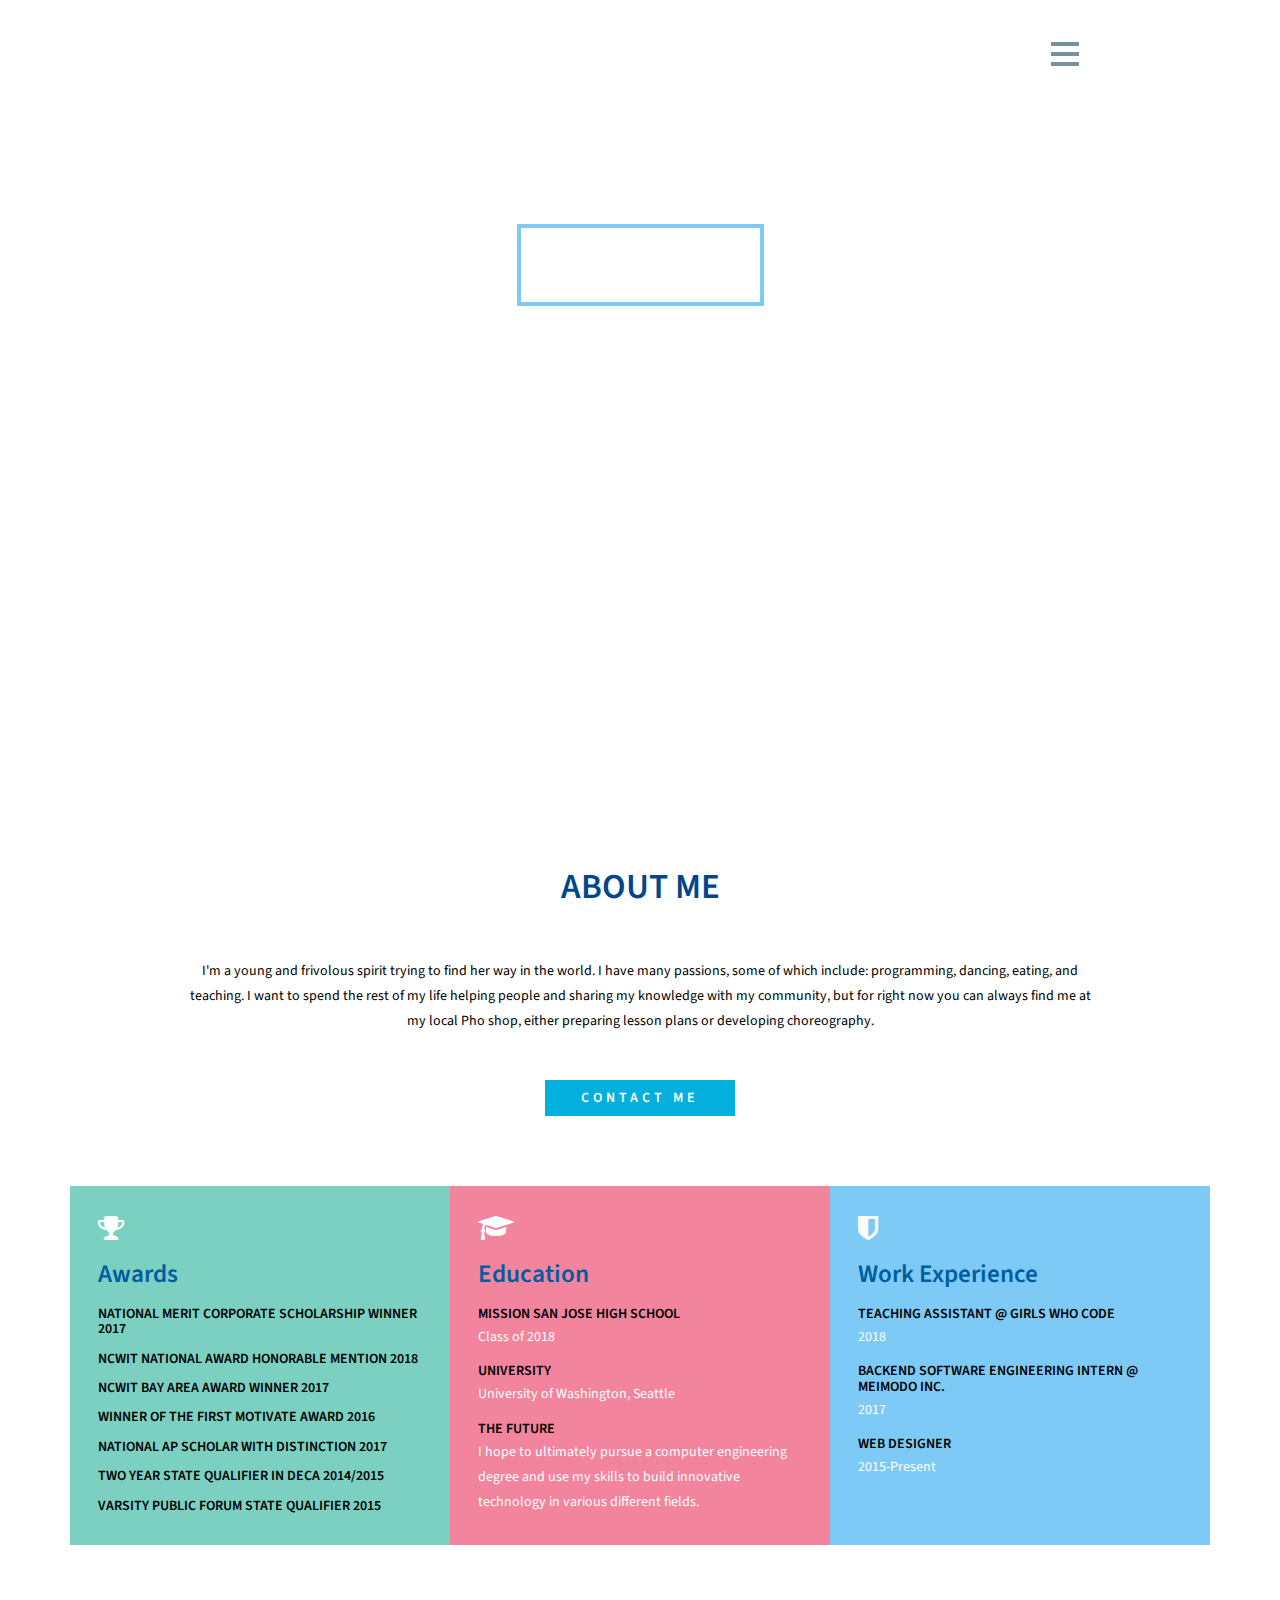
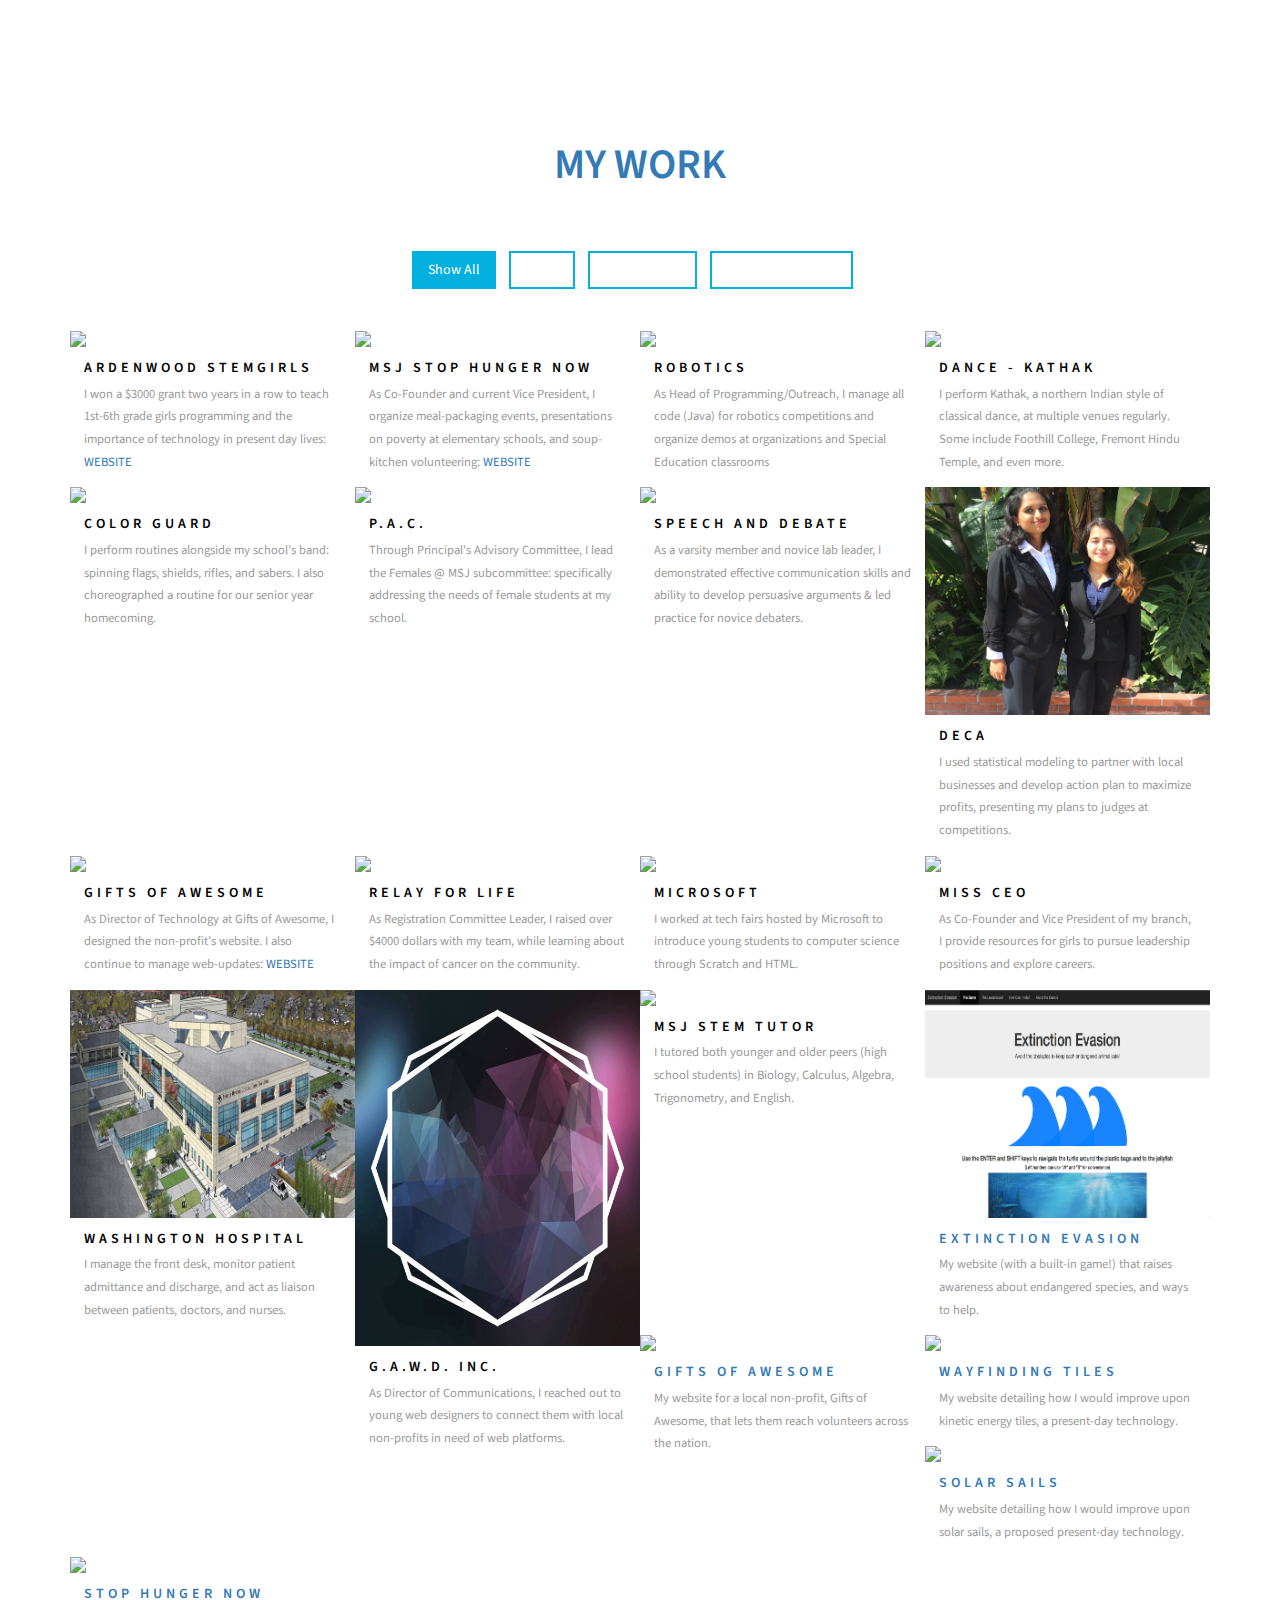
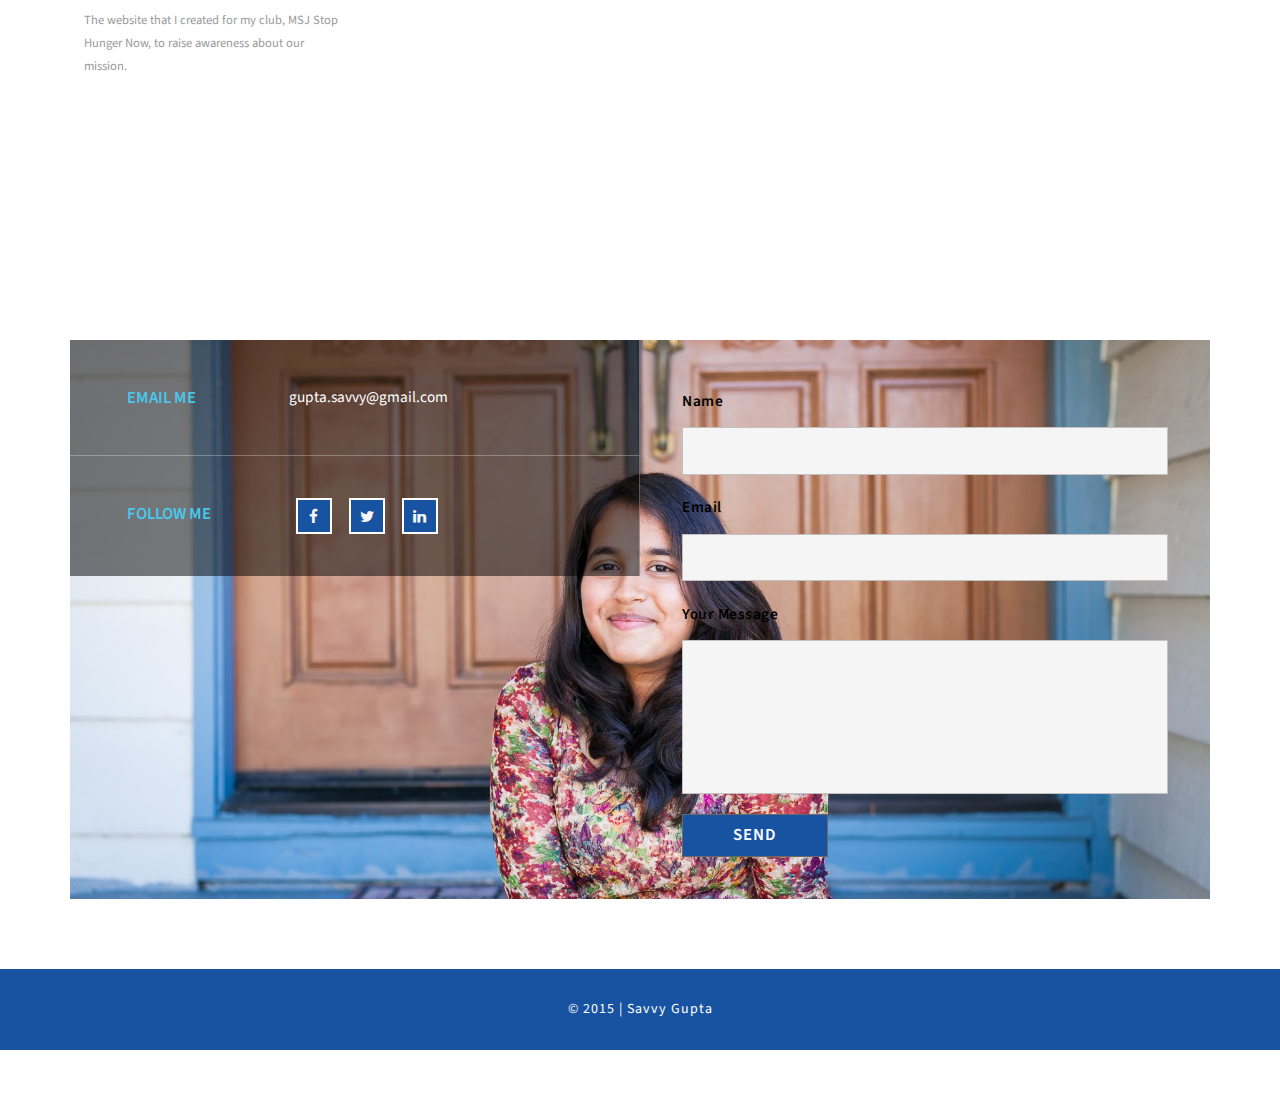
==== commit 9981a66e: "Update index.html" ====
--- a/index.html
+++ b/index.html
@@ -83,7 +83,7 @@
 			<!-- //header -->
 			<div class="banner-text">
 				<div class="container">
-					<h1><a target="_blank" href=#>Savvy</a></h1>
+					<h1>Savvy</h1>
 					<h2 class="w3ls-bnrtext">Welcome!</h2>
 					<p class="w3ls-p">An aspiring engineer, world-changer, and happy person.</p>
 					<a href="#about" class="buy btn-wayra scroll">Learn More</a>
@@ -110,11 +110,11 @@
 			<div class="col-md-4 col-sm-4 col-xs-12 ab1 agileits-about-grid1">
 				<span class="fa fa-trophy" aria-hidden="true"></span>
 				<h4 class="agileinfo-head">awards</h4>
-				<h5>National Merit Semifinalist 2017</h5>
+				<h5>National Merit Corporate Scholarship Winner 2017</h5>
 				<h5>NCWIT National Award Honorable Mention 2018</h5>
 				<h5>NCWIT Bay Area Award Winner 2017</h5>
 				<h5>Winner of the FIRST Motivate Award 2016</h5>
-				<h5>AP Scholar with Distinction 2017</h5>
+				<h5>National AP Scholar with Distinction 2017</h5>
 				<h5>Two Year State Qualifier in DECA 2014/2015</h5>
 				<h5>Varsity Public Forum State Qualifier 2015</h5>
 			</div>
@@ -124,17 +124,17 @@
 				<h5>Mission San Jose High School</h5>
 				<p>Class of 2018</p>
 				<h5>University</h5>
-				<p>to be decided!</p>
+				<p>University of Washington, Seattle</p>
 				<h5>The Future</h5>
-				<p>After experimenting with various aspects of engineering in college, I hope to ultimately pursue a PhD</p>
+				<p>I hope to ultimately pursue a computer engineering degree and use my skills to build innovative technology in various different fields.</p>
 			</div>
 			<div class="col-md-4 col-sm-4 ab1 agileits-about-grid3">
 				<span class="fa fa-shield  wthree-title-list" aria-hidden="true"></span>
 				<h4 class="agileinfo-head">Work Experience</h4>
+				<h5>Teaching Assistant @ Girls Who Code</h5>
+				<p>2018</p>
 				<h5>Backend Software Engineering Intern @ Meimodo Inc.</h5>
 				<p>2017</p>
-				<h5>Guitar Teacher</h5>
-				<p>2015-Present</p>
 				<h5>Web Designer</h5>
 				<p>2015-Present</p>
 			</div>
@@ -147,28 +147,6 @@
 	<div class="agile-service w3ls-section" id="skills">
 		<div class="container">
 			<div class="col-md-5 w3_agileits-service-left">
-<!-- 				<h3 class="agileits-title">skills</h3>
-				<p>Ncididunt ut labore et t enim ad minim.cididunt ut labore et t enim ad minim.Ncididunt ut labore et t enim ad minim labore
-					et t enim ad minim.Ncididunt ut labore et t enim a.</p>
-			</div>
-			<div class="col-md-7 skills-right">
-				<div class="vertical-skills  pull-right xs-center">
-					<ul class="list-inline">
-						<li>
-							<div class="skill" style="height:100%; background:#ff9d0d;"><span class="value">100%</span></div><span class="title">HTML</span></li>
-						<li>
-							<div class="skill" style="height:90%; background:#03a9f4;"><span class="value">90%</span></div><span class="title">CSS</span></li>
-						<li>
-							<div class="skill" style="height:80%; background:#b32eca;"><span class="value">80%</span></div><span class="title">PHP</span></li>
-						<li>
-							<div class="skill" style="height:75%; background:#009688;"><span class="value">75%</span></div><span class="title">ASP</span></li>
-						<li>
-							<div class="skill" style="height:85%; background:#6361f0;"><span class="value">85%</span></div><span class="title">JS</span></li>
-
-					</ul>
-				</div>
-				
-			</div> -->
 			<div class="clearfix"></div>
 		</div>
 	</div>
@@ -187,10 +165,10 @@
 						<div class="w3_tab_img">
 							<div class="col-sm-3 w3_tab_img_left">
 								<div class="demo">
-									<a class="cm-overlay" href="images/g1.jpg">
+<!-- 									<a class="cm-overlay" href="images/g1.jpg"> -->
 										<figure class="imghvr-shutter-in-out-diag-2"><img src="images/g1.jpg" alt=" " class="img-responsive" />
 										</figure>
-									</a>
+<!-- 									</a> -->
 								</div>
 								<div class="agile-gallery-info">
 									<h5>Ardenwood STEMgirls</h5>
@@ -199,10 +177,10 @@
 							</div>
 							<div class="col-sm-3 w3_tab_img_left">
 								<div class="demo">
-									<a class="cm-overlay" href="images/g2.jpg">
+<!-- 									<a class="cm-overlay" href="images/g2.jpg"> -->
 										<figure class="imghvr-shutter-in-out-diag-2"><img src="images/g2.jpg" alt=" " class="img-responsive" />
 										</figure>
-									</a>
+<!-- 									</a> -->
 								</div>
 								<div class="agile-gallery-info">
 									<h5>MSJ Stop Hunger Now</h5>
@@ -211,10 +189,10 @@
 							</div>
 							<div class="col-sm-3 w3_tab_img_left">
 								<div class="demo">
-									<a class="cm-overlay" href="images/g3.jpg">
+<!-- 									<a class="cm-overlay" href="images/g3.jpg"> -->
 										<figure class="imghvr-shutter-in-out-diag-2"><img src="images/g3.jpg" alt=" " class="img-responsive" />
 										</figure>
-									</a>
+<!-- 									</a> -->
 								</div>
 								<div class="agile-gallery-info">
 									<h5>Robotics</h5>
@@ -223,10 +201,10 @@
 							</div>
 							<div class="col-sm-3 w3_tab_img_left">
 								<div class="demo">
-									<a class="cm-overlay" href="images/PAC.jpg">
+<!-- 									<a class="cm-overlay" href="images/PAC.jpg"> -->
 										<figure class="imghvr-shutter-in-out-diag-2"><img src="images/PAC.jpg" alt=" " class="img-responsive" />
 										</figure>
-									</a>
+<!-- 									</a> -->
 								</div>
 								<div class="agile-gallery-info">
 									<h5>Dance - Kathak</h5>
@@ -236,10 +214,10 @@
 							</div>
 							<div class="col-sm-3 w3_tab_img_left">
 								<div class="demo">
-									<a class="cm-overlay" href="images/guard.jpg">
+<!-- 									<a class="cm-overlay" href="images/guard.jpg"> -->
 										<figure class="imghvr-shutter-in-out-diag-2"><img src="images/guard.jpg" alt=" " class="img-responsive" />
 										</figure>
-									</a>
+<!-- 									</a> -->
 								</div>
 								<div class="agile-gallery-info">
 									<h5>Color Guard</h5>
@@ -248,10 +226,10 @@
 							</div>
 							<div class="col-sm-3 w3_tab_img_left">
 								<div class="demo">
-									<a class="cm-overlay" href="images/PAC.jpg">
+<!-- 									<a class="cm-overlay" href="images/PAC.jpg"> -->
 										<figure class="imghvr-shutter-in-out-diag-2"><img src="images/PAC.jpg" alt=" " class="img-responsive" />
 										</figure>
-									</a>
+<!-- 									</a> -->
 								</div>
 								<div class="agile-gallery-info">
 									<h5>P.A.C.</h5>
@@ -260,10 +238,10 @@
 							</div>
 							<div class="col-sm-3 w3_tab_img_left">
 								<div class="demo">
-									<a class="cm-overlay" href="images/debate.jpg">
+<!-- 									<a class="cm-overlay" href="images/debate.jpg"> -->
 										<figure class="imghvr-shutter-in-out-diag-2"><img src="images/debate.jpg" alt=" " class="img-responsive" />
 										</figure>
-									</a>
+<!-- 									</a> -->
 								</div>
 								<div class="agile-gallery-info">
 									<h5>Speech and Debate</h5>
@@ -272,10 +250,10 @@
 							</div>
 							<div class="col-sm-3 w3_tab_img_left">
 								<div class="demo">
-									<a class="cm-overlay" href="images/deca.jpg">
+<!-- 									<a class="cm-overlay" href="images/deca.jpg"> -->
 										<figure class="imghvr-shutter-in-out-diag-2"><img src="images/deca.jpg" alt=" " class="img-responsive" />
 										</figure>
-									</a>
+<!-- 									</a> -->
 								</div>
 								<div class="agile-gallery-info">
 									<h5>DECA</h5>
@@ -284,10 +262,10 @@
 							</div>
 							<div class="col-sm-3 w3_tab_img_left">
 								<div class="demo">
-									<a class="cm-overlay" href="images/gifts.png">
+<!-- 									<a class="cm-overlay" href="images/gifts.png"> -->
 										<figure class="imghvr-shutter-in-out-diag-2"><img src="images/gifts.png" alt=" " class="img-responsive">
 										</figure>
-									</a>
+<!-- 									</a> -->
 								</div>
 								<div class="agile-gallery-info">
 									<h5>Gifts of Awesome</h5>
@@ -296,10 +274,10 @@
 							</div>
 							<div class="col-sm-3 w3_tab_img_left">
 								<div class="demo">
-									<a class="cm-overlay" href="images/PAC.jpg">
+<!-- 									<a class="cm-overlay" href="images/PAC.jpg"> -->
 										<figure class="imghvr-shutter-in-out-diag-2"><img src="images/PAC.jpg" alt=" " class="img-responsive">
 										</figure>
-									</a>
+<!-- 									</a> -->
 								</div>
 								<div class="agile-gallery-info">
 									<h5>Relay for Life</h5>
@@ -308,10 +286,10 @@
 							</div>
 							<div class="col-sm-3 w3_tab_img_left">
 								<div class="demo">
-									<a class="cm-overlay" href="images/microsoft.jpg">
+<!-- 									<a class="cm-overlay" href="images/microsoft.jpg"> -->
 										<figure class="imghvr-shutter-in-out-diag-2"><img src="images/microsoft.jpg" alt=" " class="img-responsive">
 										</figure>
-									</a>
+<!-- 									</a> -->
 								</div>
 								<div class="agile-gallery-info">
 									<h5>Microsoft</h5>
@@ -320,10 +298,10 @@
 							</div>
 							<div class="col-sm-3 w3_tab_img_left">
 								<div class="demo">
-									<a class="cm-overlay" href="images/CEO.jpg">
+<!-- 									<a class="cm-overlay" href="images/CEO.jpg"> -->
 										<figure class="imghvr-shutter-in-out-diag-2"><img src="images/CEO.jpg" alt=" " class="img-responsive">
 										</figure>
-									</a>
+<!-- 									</a> -->
 								</div>
 								<div class="agile-gallery-info">
 									<h5>Miss CEO</h5>
@@ -332,10 +310,10 @@
 							</div>
 							<div class="col-sm-3 w3_tab_img_left">
 								<div class="demo">
-									<a class="cm-overlay" href="images/washington.jpg">
+<!-- 									<a class="cm-overlay" href="images/washington.jpg"> -->
 										<figure class="imghvr-shutter-in-out-diag-2"><img src="images/washington.jpg" alt=" " class="img-responsive">
 										</figure>
-									</a>
+<!-- 									</a> -->
 								</div>
 								<div class="agile-gallery-info">
 									<h5>Washington Hospital</h5>
@@ -344,10 +322,10 @@
 							</div>
 							<div class="col-sm-3 w3_tab_img_left">
 								<div class="demo">
-									<a class="cm-overlay" href="images/gawd.jpg">
+<!-- 									<a class="cm-overlay" href="images/gawd.jpg"> -->
 										<figure class="imghvr-shutter-in-out-diag-2"><img src="images/gawd.jpg" alt=" " class="img-responsive">
 										</figure>
-									</a>
+<!-- 									</a> -->
 								</div>
 								<div class="agile-gallery-info">
 									<h5>G.A.W.D. Inc.</h5>
@@ -356,10 +334,10 @@
 							</div>
 							<div class="col-sm-3 w3_tab_img_left">
 								<div class="demo">
-									<a class="cm-overlay" href="images/PAC.jpg">
+<!-- 									<a class="cm-overlay" href="images/PAC.jpg"> -->
 										<figure class="imghvr-shutter-in-out-diag-2"><img src="images/PAC.jpg" alt=" " class="img-responsive">
 										</figure>
-									</a>
+<!-- 									</a> -->
 								</div>
 								<div class="agile-gallery-info">
 									<h5>MSJ STEM Tutor</h5>
@@ -368,10 +346,10 @@
 							</div>
 							<div class="col-sm-3 w3_tab_img_left">
 								<div class="demo">
-									<a class="cm-overlay" href="images/evasion.png">
+<!-- 									<a class="cm-overlay" href="images/evasion.png"> -->
 										<figure class="imghvr-shutter-in-out-diag-2"><img src="images/evasion.png" alt=" " class="img-responsive">
 										</figure>
-									</a>
+<!-- 									</a> -->
 								</div>
 								<div class="agile-gallery-info">
 									<h5><a href="https://supersavvy.github.io/extinctionevasion/" target="_blank">Extinction Evasion</a></h5>
@@ -380,10 +358,10 @@
 							</div>
 							<div class="col-sm-3 w3_tab_img_left">
 								<div class="demo">
-									<a class="cm-overlay" href="images/gifts.png">
+<!-- 									<a class="cm-overlay" href="images/gifts.png"> -->
 										<figure class="imghvr-shutter-in-out-diag-2"><img src="images/gifts.png" alt=" " class="img-responsive">
 										</figure>
-									</a>
+<!-- 									</a> -->
 								</div>
 								<div class="agile-gallery-info">
 									<h5><a href="http://giftsofawesome.org" target="_blank">Gifts of Awesome</a></h5>
@@ -392,10 +370,10 @@
 							</div>
 							<div class="col-sm-3 w3_tab_img_left">
 								<div class="demo">
-									<a class="cm-overlay" href="images/tiles.png">
+<!-- 									<a class="cm-overlay" href="images/tiles.png"> -->
 										<figure class="imghvr-shutter-in-out-diag-2"><img src="images/tiles.png" alt=" " class="img-responsive">
 										</figure>
-									</a>
+<!-- 									</a> -->
 								</div>
 								<div class="agile-gallery-info">
 									<h5><a href="http://www.kineticenergywayfindingtiles.weebly.com" target="_blank">Wayfinding Tiles</a></h5>
@@ -404,10 +382,10 @@
 							</div>
 							<div class="col-sm-3 w3_tab_img_left">
 								<div class="demo">
-									<a class="cm-overlay" href="images/sails.png">
+<!-- 									<a class="cm-overlay" href="images/sails.png"> -->
 										<figure class="imghvr-shutter-in-out-diag-2"><img src="images/sails.png" alt=" " class="img-responsive">
 										</figure>
-									</a>
+<!-- 									</a> -->
 								</div>
 								<div class="agile-gallery-info">
 									<h5><a href="http://www.solarsail.weebly.com" target="_blank">Solar Sails</a></h5>
@@ -416,10 +394,10 @@
 							</div>
 							<div class="col-sm-3 w3_tab_img_left">
 								<div class="demo">
-									<a class="cm-overlay" href="images/shn.png">
+<!-- 									<a class="cm-overlay" href="images/shn.png"> -->
 										<figure class="imghvr-shutter-in-out-diag-2"><img src="images/shn.png" alt=" " class="img-responsive">
 										</figure>
-									</a>
+<!-- 									</a> -->
 								</div>
 								<div class="agile-gallery-info">
 									<h5> <a href="https://supersavvy.github.io/stophungernow/" target="_blank">Stop Hunger Now</a></h5>
@@ -433,10 +411,10 @@
 						<div class="w3_tab_img">
 							<div class="col-sm-3 w3_tab_img_left">
 								<div class="demo">
-									<a class="cm-overlay" href="images/g1.jpg">
+<!-- 									<a class="cm-overlay" href="images/g1.jpg"> -->
 										<figure class="imghvr-shutter-in-out-diag-2"><img src="images/g1.jpg" alt=" " class="img-responsive" />
 										</figure>
-									</a>
+<!-- 									</a> -->
 								</div>
 								<div class="agile-gallery-info">
 									<h5>Ardenwood STEMgirls</h5>
@@ -445,10 +423,10 @@
 							</div>
 							<div class="col-sm-3 w3_tab_img_left">
 								<div class="demo">
-									<a class="cm-overlay" href="images/g2.jpg">
+<!-- 									<a class="cm-overlay" href="images/g2.jpg"> -->
 										<figure class="imghvr-shutter-in-out-diag-2"><img src="images/g2.jpg" alt=" " class="img-responsive" />
 										</figure>
-									</a>
+<!-- 									</a> -->
 								</div>
 								<div class="agile-gallery-info">
 									<h5>MSJ Stop Hunger Now</h5>
@@ -457,10 +435,10 @@
 							</div>
 							<div class="col-sm-3 w3_tab_img_left">
 								<div class="demo">
-									<a class="cm-overlay" href="images/g3.jpg">
+<!-- 									<a class="cm-overlay" href="images/g3.jpg"> -->
 										<figure class="imghvr-shutter-in-out-diag-2"><img src="images/g3.jpg" alt=" " class="img-responsive" />
 										</figure>
-									</a>
+<!-- 									</a> -->
 								</div>
 								<div class="agile-gallery-info">
 									<h5>Robotics</h5>
@@ -469,10 +447,10 @@
 							</div>
 							<div class="col-sm-3 w3_tab_img_left">
 								<div class="demo">
-									<a class="cm-overlay" href="images/PAC.jpg">
+<!-- 									<a class="cm-overlay" href="images/PAC.jpg"> -->
 										<figure class="imghvr-shutter-in-out-diag-2"><img src="images/PAC.jpg" alt=" " class="img-responsive" />
 										</figure>
-									</a>
+<!-- 									</a> -->
 								</div>
 								<div class="agile-gallery-info">
 									<h5>Dance - Kathak</h5>
@@ -482,10 +460,10 @@
 							</div>
 							<div class="col-sm-3 w3_tab_img_left">
 								<div class="demo">
-									<a class="cm-overlay" href="images/guard.jpg">
+<!-- 									<a class="cm-overlay" href="images/guard.jpg"> -->
 										<figure class="imghvr-shutter-in-out-diag-2"><img src="images/guard.jpg" alt=" " class="img-responsive" />
 										</figure>
-									</a>
+<!-- 									</a> -->
 								</div>
 								<div class="agile-gallery-info">
 									<h5>Color Guard</h5>
@@ -494,10 +472,10 @@
 							</div>
 							<div class="col-sm-3 w3_tab_img_left">
 								<div class="demo">
-									<a class="cm-overlay" href="images/PAC.jpg">
+<!-- 									<a class="cm-overlay" href="images/PAC.jpg"> -->
 										<figure class="imghvr-shutter-in-out-diag-2"><img src="images/PAC.jpg" alt=" " class="img-responsive" />
 										</figure>
-									</a>
+<!-- 									</a> -->
 								</div>
 								<div class="agile-gallery-info">
 									<h5>P.A.C.</h5>
@@ -506,10 +484,10 @@
 							</div>
 							<div class="col-sm-3 w3_tab_img_left">
 								<div class="demo">
-									<a class="cm-overlay" href="images/debate.jpg">
+<!-- 									<a class="cm-overlay" href="images/debate.jpg"> -->
 										<figure class="imghvr-shutter-in-out-diag-2"><img src="images/debate.jpg" alt=" " class="img-responsive" />
 										</figure>
-									</a>
+<!-- 									</a> -->
 								</div>
 								<div class="agile-gallery-info">
 									<h5>Speech and Debate</h5>
@@ -518,10 +496,10 @@
 							</div>
 							<div class="col-sm-3 w3_tab_img_left">
 								<div class="demo">
-									<a class="cm-overlay" href="images/deca.jpg">
+<!-- 									<a class="cm-overlay" href="images/deca.jpg"> -->
 										<figure class="imghvr-shutter-in-out-diag-2"><img src="images/deca.jpg" alt=" " class="img-responsive" />
 										</figure>
-									</a>
+<!-- 									</a> -->
 								</div>
 								<div class="agile-gallery-info">
 									<h5>DECA</h5>
@@ -535,10 +513,10 @@
 						<div class="w3_tab_img">
 							<div class="col-sm-3 w3_tab_img_left">
 								<div class="demo">
-									<a class="cm-overlay" href="images/gifts.png">
+<!-- 									<a class="cm-overlay" href="images/gifts.png"> -->
 										<figure class="imghvr-shutter-in-out-diag-2"><img src="images/gifts.png" alt=" " class="img-responsive">
 										</figure>
-									</a>
+<!-- 									</a> -->
 								</div>
 								<div class="agile-gallery-info">
 									<h5>Gifts of Awesome</h5>
@@ -547,10 +525,10 @@
 							</div>
 							<div class="col-sm-3 w3_tab_img_left">
 								<div class="demo">
-									<a class="cm-overlay" href="images/PAC.jpg">
+<!-- 									<a class="cm-overlay" href="images/PAC.jpg"> -->
 										<figure class="imghvr-shutter-in-out-diag-2"><img src="images/PAC.jpg" alt=" " class="img-responsive">
 										</figure>
-									</a>
+<!-- 									</a> -->
 								</div>
 								<div class="agile-gallery-info">
 									<h5>Relay for Life</h5>
@@ -559,10 +537,10 @@
 							</div>
 							<div class="col-sm-3 w3_tab_img_left">
 								<div class="demo">
-									<a class="cm-overlay" href="images/microsoft.jpg">
+<!-- 									<a class="cm-overlay" href="images/microsoft.jpg"> -->
 										<figure class="imghvr-shutter-in-out-diag-2"><img src="images/microsoft.jpg" alt=" " class="img-responsive">
 										</figure>
-									</a>
+<!-- 									</a> -->
 								</div>
 								<div class="agile-gallery-info">
 									<h5>Microsoft</h5>
@@ -571,10 +549,10 @@
 							</div>
 							<div class="col-sm-3 w3_tab_img_left">
 								<div class="demo">
-									<a class="cm-overlay" href="images/CEO.jpg">
+<!-- 									<a class="cm-overlay" href="images/CEO.jpg"> -->
 										<figure class="imghvr-shutter-in-out-diag-2"><img src="images/CEO.jpg" alt=" " class="img-responsive">
 										</figure>
-									</a>
+<!-- 									</a> -->
 								</div>
 								<div class="agile-gallery-info">
 									<h5>Miss CEO</h5>
@@ -583,10 +561,10 @@
 							</div>
 							<div class="col-sm-3 w3_tab_img_left">
 								<div class="demo">
-									<a class="cm-overlay" href="images/washington.jpg">
+<!-- 									<a class="cm-overlay" href="images/washington.jpg"> -->
 										<figure class="imghvr-shutter-in-out-diag-2"><img src="images/washington.jpg" alt=" " class="img-responsive">
 										</figure>
-									</a>
+<!-- 									</a> -->
 								</div>
 								<div class="agile-gallery-info">
 									<h5>Washington Hospital</h5>
@@ -595,10 +573,10 @@
 							</div>
 							<div class="col-sm-3 w3_tab_img_left">
 								<div class="demo">
-									<a class="cm-overlay" href="images/gawd.jpg">
+<!-- 									<a class="cm-overlay" href="images/gawd.jpg"> -->
 										<figure class="imghvr-shutter-in-out-diag-2"><img src="images/gawd.jpg" alt=" " class="img-responsive">
 										</figure>
-									</a>
+<!-- 									</a> -->
 								</div>
 								<div class="agile-gallery-info">
 									<h5>G.A.W.D. Inc.</h5>
@@ -607,10 +585,10 @@
 							</div>
 							<div class="col-sm-3 w3_tab_img_left">
 								<div class="demo">
-									<a class="cm-overlay" href="images/PAC.jpg">
+<!-- 									<a class="cm-overlay" href="images/PAC.jpg"> -->
 										<figure class="imghvr-shutter-in-out-diag-2"><img src="images/PAC.jpg" alt=" " class="img-responsive">
 										</figure>
-									</a>
+<!-- 									</a> -->
 								</div>
 								<div class="agile-gallery-info">
 									<h5>MSJ STEM Tutor</h5>
@@ -624,10 +602,10 @@
 						<div class="w3_tab_img">
 							<div class="col-sm-3 w3_tab_img_left">
 								<div class="demo">
-									<a class="cm-overlay" href="images/evasion.png">
+<!-- 									<a class="cm-overlay" href="images/evasion.png"> -->
 										<figure class="imghvr-shutter-in-out-diag-2"><img src="images/evasion.png" alt=" " class="img-responsive">
 										</figure>
-									</a>
+<!-- 									</a> -->
 								</div>
 								<div class="agile-gallery-info">
 									<h5><a href="https://supersavvy.github.io/extinctionevasion/" target="_blank">Extinction Evasion</a></h5>
@@ -636,10 +614,10 @@
 							</div>
 							<div class="col-sm-3 w3_tab_img_left">
 								<div class="demo">
-									<a class="cm-overlay" href="images/gifts.png">
+<!-- 									<a class="cm-overlay" href="images/gifts.png"> -->
 										<figure class="imghvr-shutter-in-out-diag-2"><img src="images/gifts.png" alt=" " class="img-responsive">
 										</figure>
-									</a>
+<!-- 									</a> -->
 								</div>
 								<div class="agile-gallery-info">
 									<h5><a href="http://giftsofawesome.org" target="_blank">Gifts of Awesome</a></h5>
@@ -648,10 +626,10 @@
 							</div>
 							<div class="col-sm-3 w3_tab_img_left">
 								<div class="demo">
-									<a class="cm-overlay" href="images/tiles.png">
+<!-- 									<a class="cm-overlay" href="images/tiles.png"> -->
 										<figure class="imghvr-shutter-in-out-diag-2"><img src="images/tiles.png" alt=" " class="img-responsive">
 										</figure>
-									</a>
+<!-- 									</a> -->
 								</div>
 								<div class="agile-gallery-info">
 									<h5><a href="http://www.kineticenergywayfindingtiles.weebly.com" target="_blank">Wayfinding Tiles</a></h5>
@@ -660,10 +638,10 @@
 							</div>
 							<div class="col-sm-3 w3_tab_img_left">
 								<div class="demo">
-									<a class="cm-overlay" href="images/sails.png">
+<!-- 									<a class="cm-overlay" href="images/sails.png"> -->
 										<figure class="imghvr-shutter-in-out-diag-2"><img src="images/sails.png" alt=" " class="img-responsive">
 										</figure>
-									</a>
+<!-- 									</a> -->
 								</div>
 								<div class="agile-gallery-info">
 									<h5><a href="http://www.solarsail.weebly.com" target="_blank">Solar Sails</a></h5>
@@ -672,10 +650,10 @@
 							</div>
 							<div class="col-sm-3 w3_tab_img_left">
 								<div class="demo">
-									<a class="cm-overlay" href="images/shn.png">
+<!-- 									<a class="cm-overlay" href="images/shn.png"> -->
 										<figure class="imghvr-shutter-in-out-diag-2"><img src="images/shn.png" alt=" " class="img-responsive">
 										</figure>
-									</a>
+<!-- 									</a> -->
 								</div>
 								<div class="agile-gallery-info">
 									<h5> <a href="https://supersavvy.github.io/stophungernow/" target="_blank">Stop Hunger Now</a></h5>
@@ -697,53 +675,6 @@
 			});
 		</script>
 	</div>
-	<!-- //menu -->
-	<!-- services -->
-<!-- 	<div class="w3ls-section services" id="services">
-		<div class="container">
-			<h3 class="agileits-title text-center">ME!</h3>
-			<div class="services-w3ls-row agileits-w3layouts service1 text-center">
-				<h5>web design</h5>
-				<p>Tenetur a sapiente itaque earum rerum hic delectus maiores alias phasellus.</p>
-				<div class="s-top">
-					<span class="fa fa-laptop" aria-hidden="true"></span>
-				</div>
-			</div>
-			<div class="services-w3ls-row agileits-w3layouts middlegrid-w3ls">
-				<div class="col-md-4 services-grid agileits-w3layouts service2">
-					<div class="col-md-10 w3ls-sub-text">
-						<h5>ui design</h5>
-						<p>Tenetur a sapiente itaque earum rerum hic delectus maiores alias phasellus.</p>
-					</div>
-					<div class="col-md-2 sub-icon">
-						<span class="fa fa-caret-square-o-up" aria-hidden="true"></span>
-					</div>
-				</div>
-				<div class="col-md-4 services-grid img-agileits">
-					<img src="images/services.jpg" class="img-responsive" alt="" />
-				</div>
-				<div class="col-md-4 services-grid agileits-w3layouts service3">
-					<div class="col-md-2 sub-icon">
-						<span class="fa fa-grav" aria-hidden="true"></span>
-					</div>
-					<div class="col-md-10 w3ls-sub-text">
-						<h5>graphic design</h5>
-						<p>Tenetur a sapiente itaque earum rerum hic delectus maiores alias phasellus.</p>																	
-					</div>
-				</div>
-				<div class="clearfix"> </div>
-			</div>
-			<div class="services-w3ls-row agileits-w3layouts service4">
-				<div class="s-top">
-					<span class="fa fa-adjust" aria-hidden="true"></span>
-				</div>
-				<h5>seo</h5>
-				<p>Tenetur a sapiente itaque earum rerum hic delectus maiores alias phasellus.</p>
-			</div>
-		</div>
-	</div> -->
-	<!-- //services -->
-	<!-- contact -->
 	<div class="contact-w3-agileits w3ls-section" id="contact">
 		<div class="container">
 			<h4 class="agileits-title text-center">Feel free to contact me</h4>
@@ -816,14 +747,6 @@
 	<!-- smooth-scrolling-of-move-up -->
 	<script type="text/javascript">
 		$(document).ready(function () {
-			/*
-			var defaults = {
-				containerID: 'toTop', // fading element id
-				containerHoverID: 'toTopHover', // fading element hover id
-				scrollSpeed: 1200,
-				easingType: 'linear' 
-			};
-			*/
 
 			$().UItoTop({
 				easingType: 'easeOutQuart'
@@ -832,9 +755,6 @@
 		});
 	</script>
 <script type="text/javascript" src="js/SmoothScroll.min.js"></script>
-	<!-- Bootstrap core JavaScript
-    ================================================== -->
-	<!-- Placed at the end of the document so the pages load faster -->
 	<script src="js/bootstrap.js"></script>
 </body>
 </html>
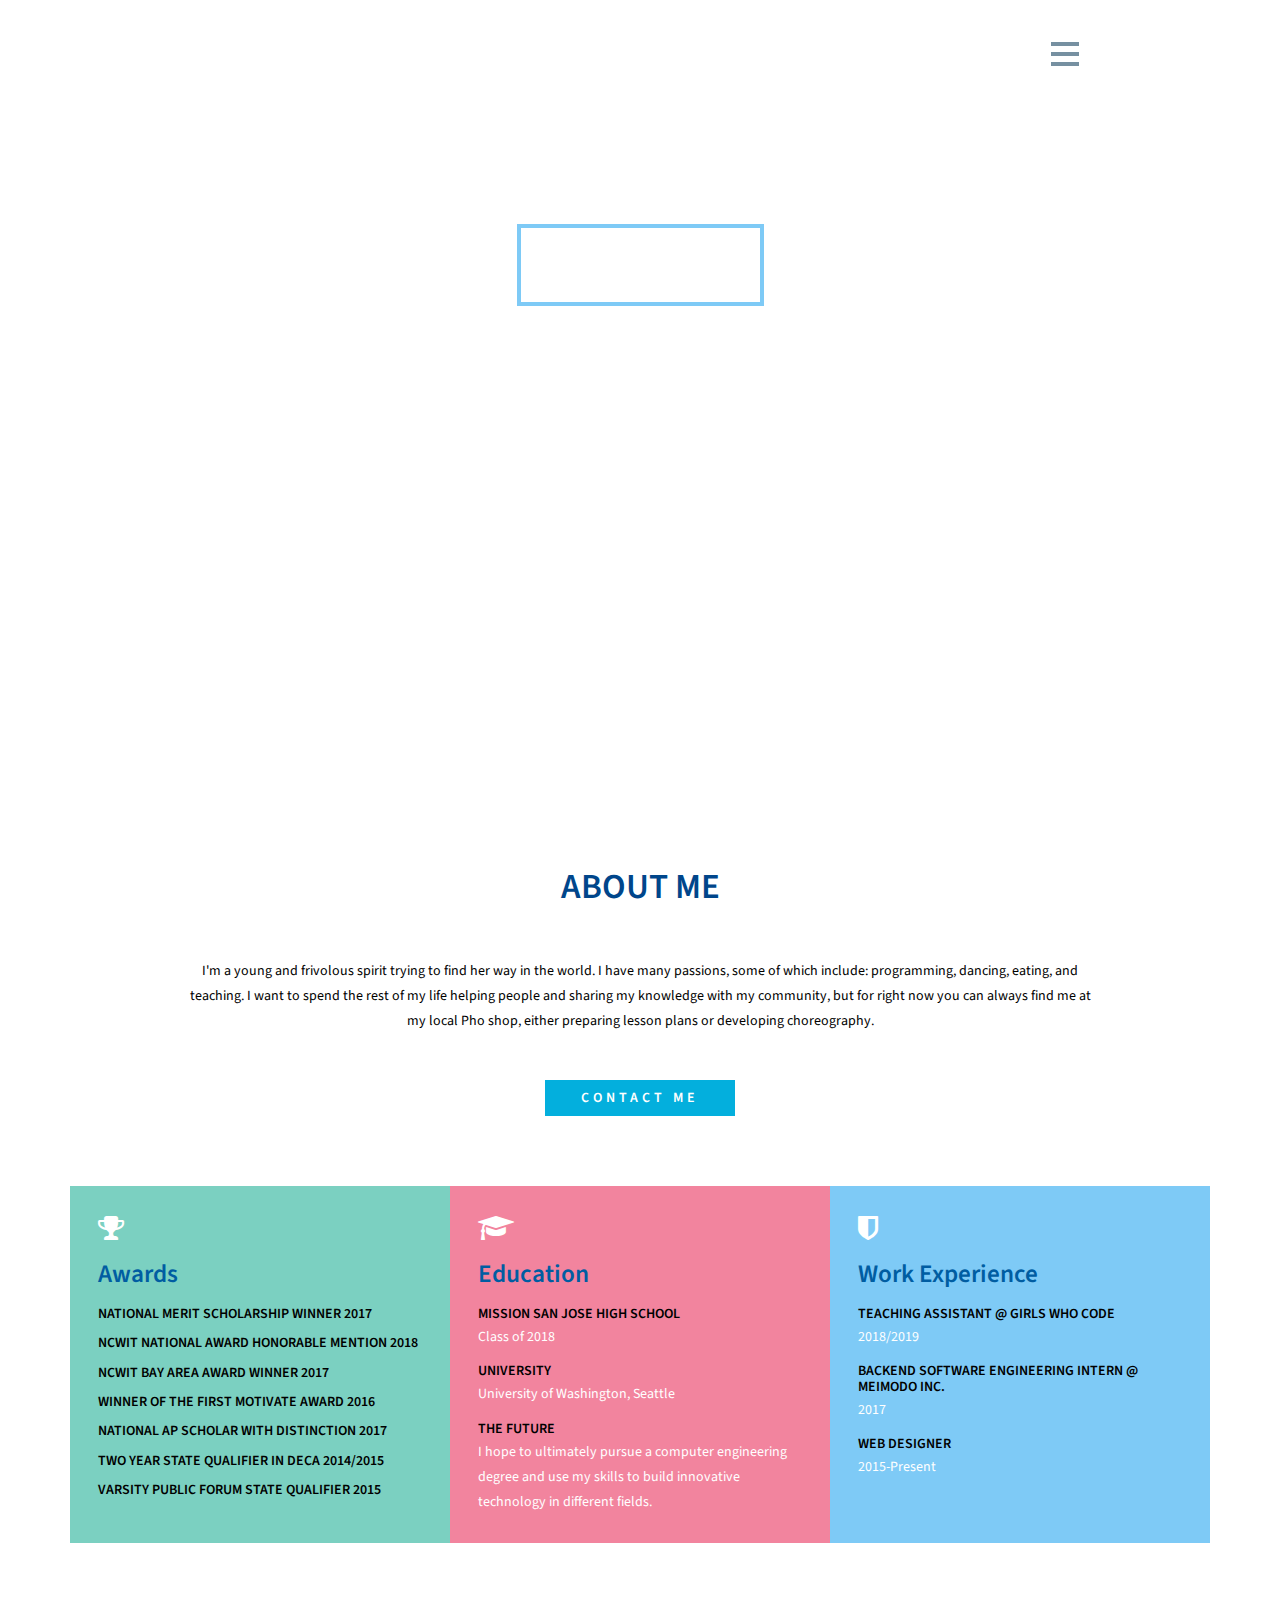
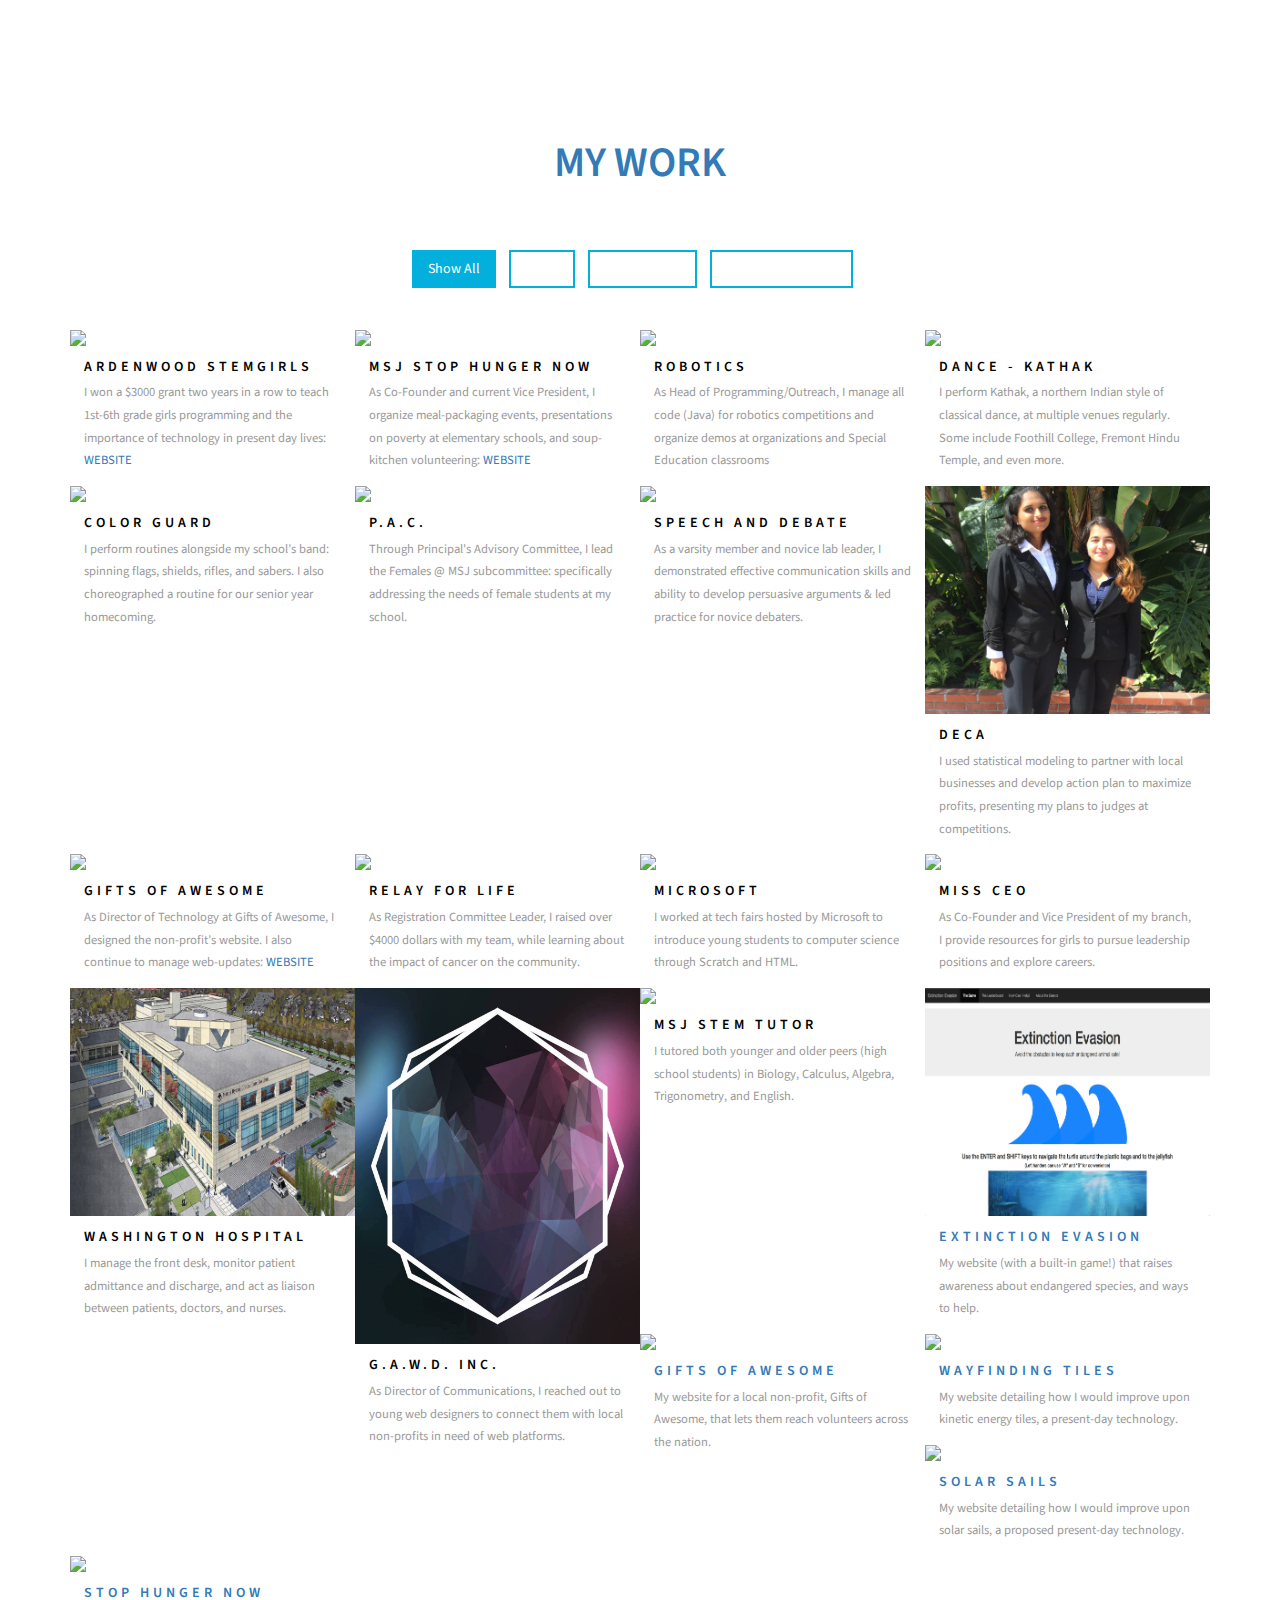
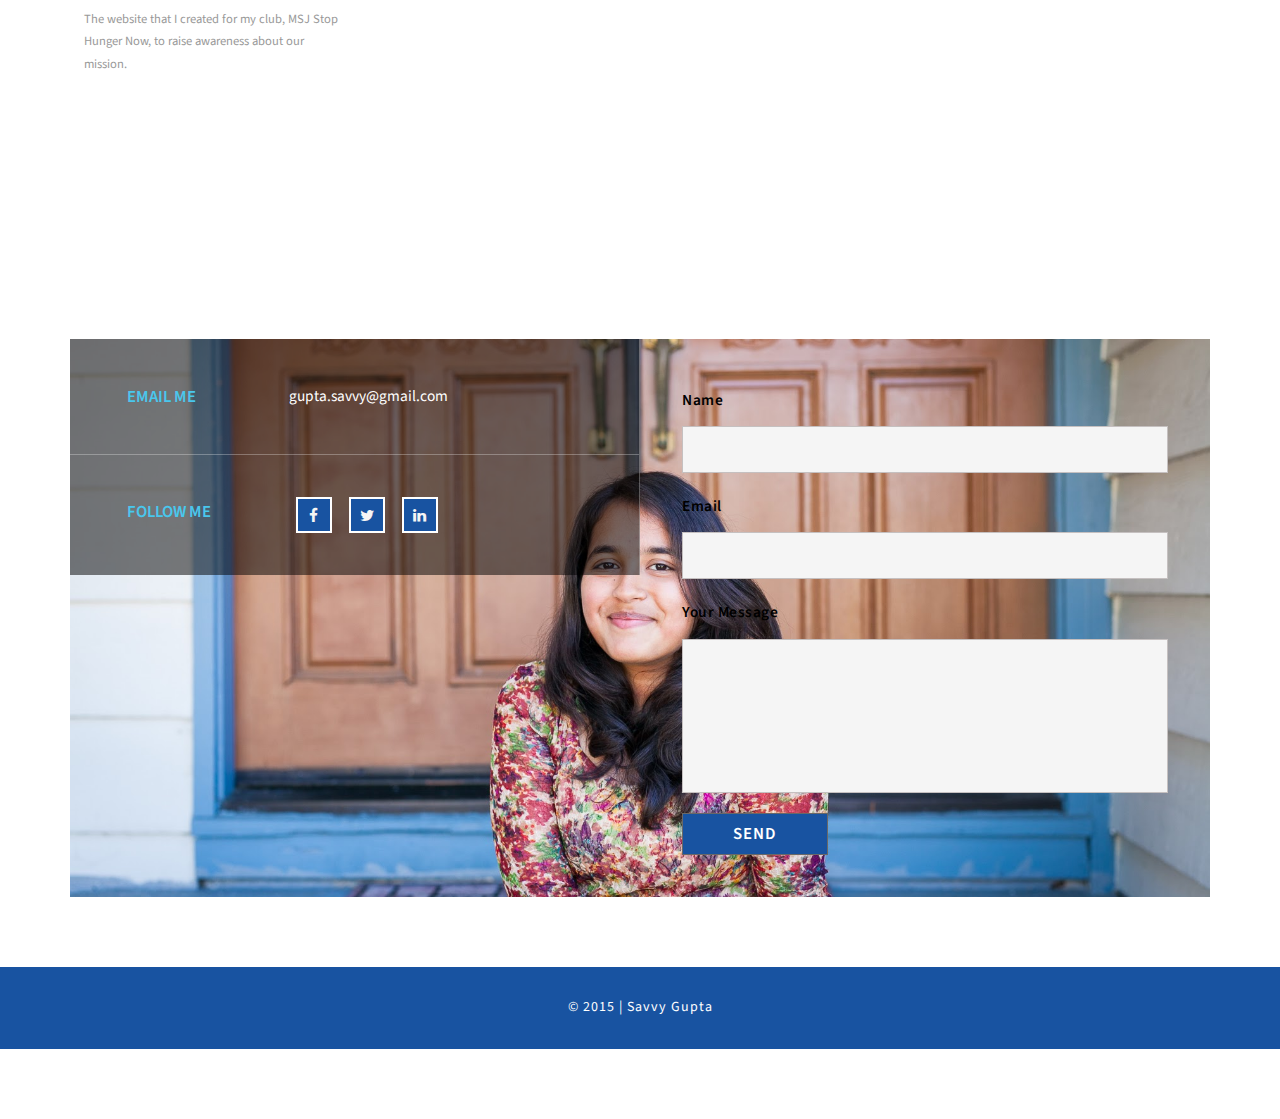
==== commit 61f6fbd4: "Update index.html" ====
--- a/index.html
+++ b/index.html
@@ -85,7 +85,7 @@
 				<div class="container">
 					<h1>Savvy</h1>
 					<h2 class="w3ls-bnrtext">Welcome!</h2>
-					<p class="w3ls-p">An aspiring engineer, world-changer, and happy person.</p>
+					<p class="w3ls-p">An aspiring engineer and world-changer.</p>
 					<a href="#about" class="buy btn-wayra scroll">Learn More</a>
 				</div>
 			</div>
@@ -110,7 +110,7 @@
 			<div class="col-md-4 col-sm-4 col-xs-12 ab1 agileits-about-grid1">
 				<span class="fa fa-trophy" aria-hidden="true"></span>
 				<h4 class="agileinfo-head">awards</h4>
-				<h5>National Merit Corporate Scholarship Winner 2017</h5>
+				<h5>National Merit Scholarship Winner 2017</h5>
 				<h5>NCWIT National Award Honorable Mention 2018</h5>
 				<h5>NCWIT Bay Area Award Winner 2017</h5>
 				<h5>Winner of the FIRST Motivate Award 2016</h5>
@@ -126,13 +126,13 @@
 				<h5>University</h5>
 				<p>University of Washington, Seattle</p>
 				<h5>The Future</h5>
-				<p>I hope to ultimately pursue a computer engineering degree and use my skills to build innovative technology in various different fields.</p>
+				<p>I hope to ultimately pursue a computer engineering degree and use my skills to build innovative technology in different fields.</p>
 			</div>
 			<div class="col-md-4 col-sm-4 ab1 agileits-about-grid3">
 				<span class="fa fa-shield  wthree-title-list" aria-hidden="true"></span>
 				<h4 class="agileinfo-head">Work Experience</h4>
 				<h5>Teaching Assistant @ Girls Who Code</h5>
-				<p>2018</p>
+				<p>2018/2019</p>
 				<h5>Backend Software Engineering Intern @ Meimodo Inc.</h5>
 				<p>2017</p>
 				<h5>Web Designer</h5>
@@ -676,7 +676,7 @@
 		</script>
 	</div>
 	<div class="contact-w3-agileits w3ls-section" id="contact">
-		<div class="container">
+		<div class="container" id="pls-center">
 			<h4 class="agileits-title text-center">Feel free to contact me</h4>
 			<div class="contact-main-w3ls">
 				<div class="col-md-6  contact-left-w3ls">
@@ -695,9 +695,9 @@
 						</div>
 						<div class="col-md-8 col-sm-8 col-xs-8 contact-text-agileinfo">
 							<ul class="w3-links">
-								<li><a href="https://www.facebook.com/xsavvy.guptax"><i class="fa fa-facebook"></i></a></li>
-								<li><a href="https://twitter.com/swiggity_sav"><i class="fa fa-twitter"></i></a></li>
-								<li><a href="https://www.linkedin.com/in/savvygupta"><i class="fa fa-linkedin"></i></a></li>
+								<li><a href="https://www.facebook.com/xsavvy.guptax" target="_blank"><i class="fa fa-facebook"></i></a></li>
+								<li><a href="https://twitter.com/swiggity_sav" target="_blank"><i class="fa fa-twitter"></i></a></li>
+								<li><a href="https://www.linkedin.com/in/savvygupta/" target="_blank"><i class="fa fa-linkedin"></i></a></li>
 <!-- 								<li><a href="#"><i class="fa fa-google-plus"></i></a></li> -->
 							</ul>
 						</div>
@@ -706,7 +706,11 @@
 				</div>
 				<div class="contact-main">
 					<div class="col-md-6 agileits-main-right">
-						<form action="mailto:gupta.savvy@egmail.com" method="post" class="agile_form">
+						<form action="
+							      mailto:gupta.savvy@gmail.com
+							      ?subject=Concern+(Website)
+							      &body=email-body-test 
+						method="post" class="agile_form">
 							<label class="header">Name</label>
 							<div class="icon1 w3ls-name1">
 								<input placeholder=" " name="first name" type="text" required="">
@@ -715,7 +719,7 @@
 								<label class="header">Email</label>
 								<input placeholder=" " name="Email" type="email" required="">
 							</div>
-							<label class="header">your message</label>
+							<label class="header" id="email-body-test">your message</label>
 							<textarea class="w3l_summary" required=""></textarea>
 							<input type="submit" value="SEND">
 						</form>
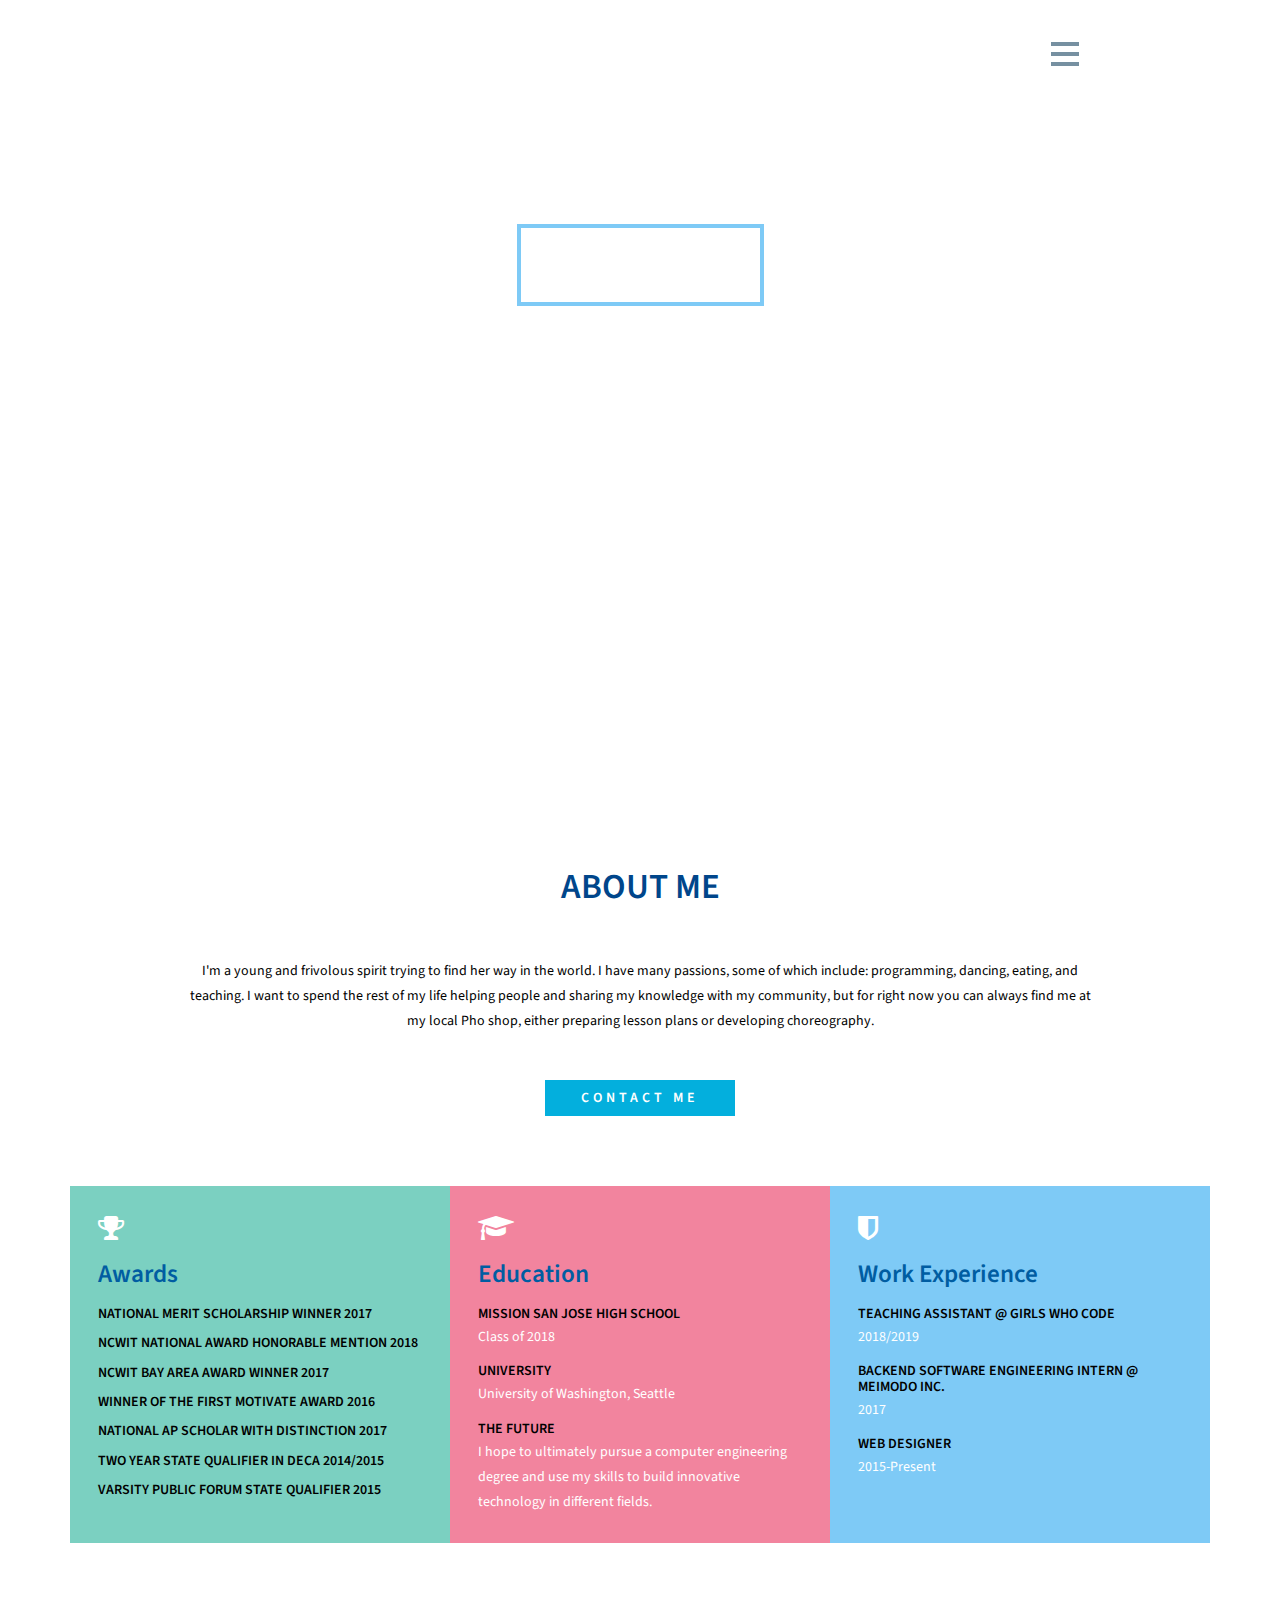
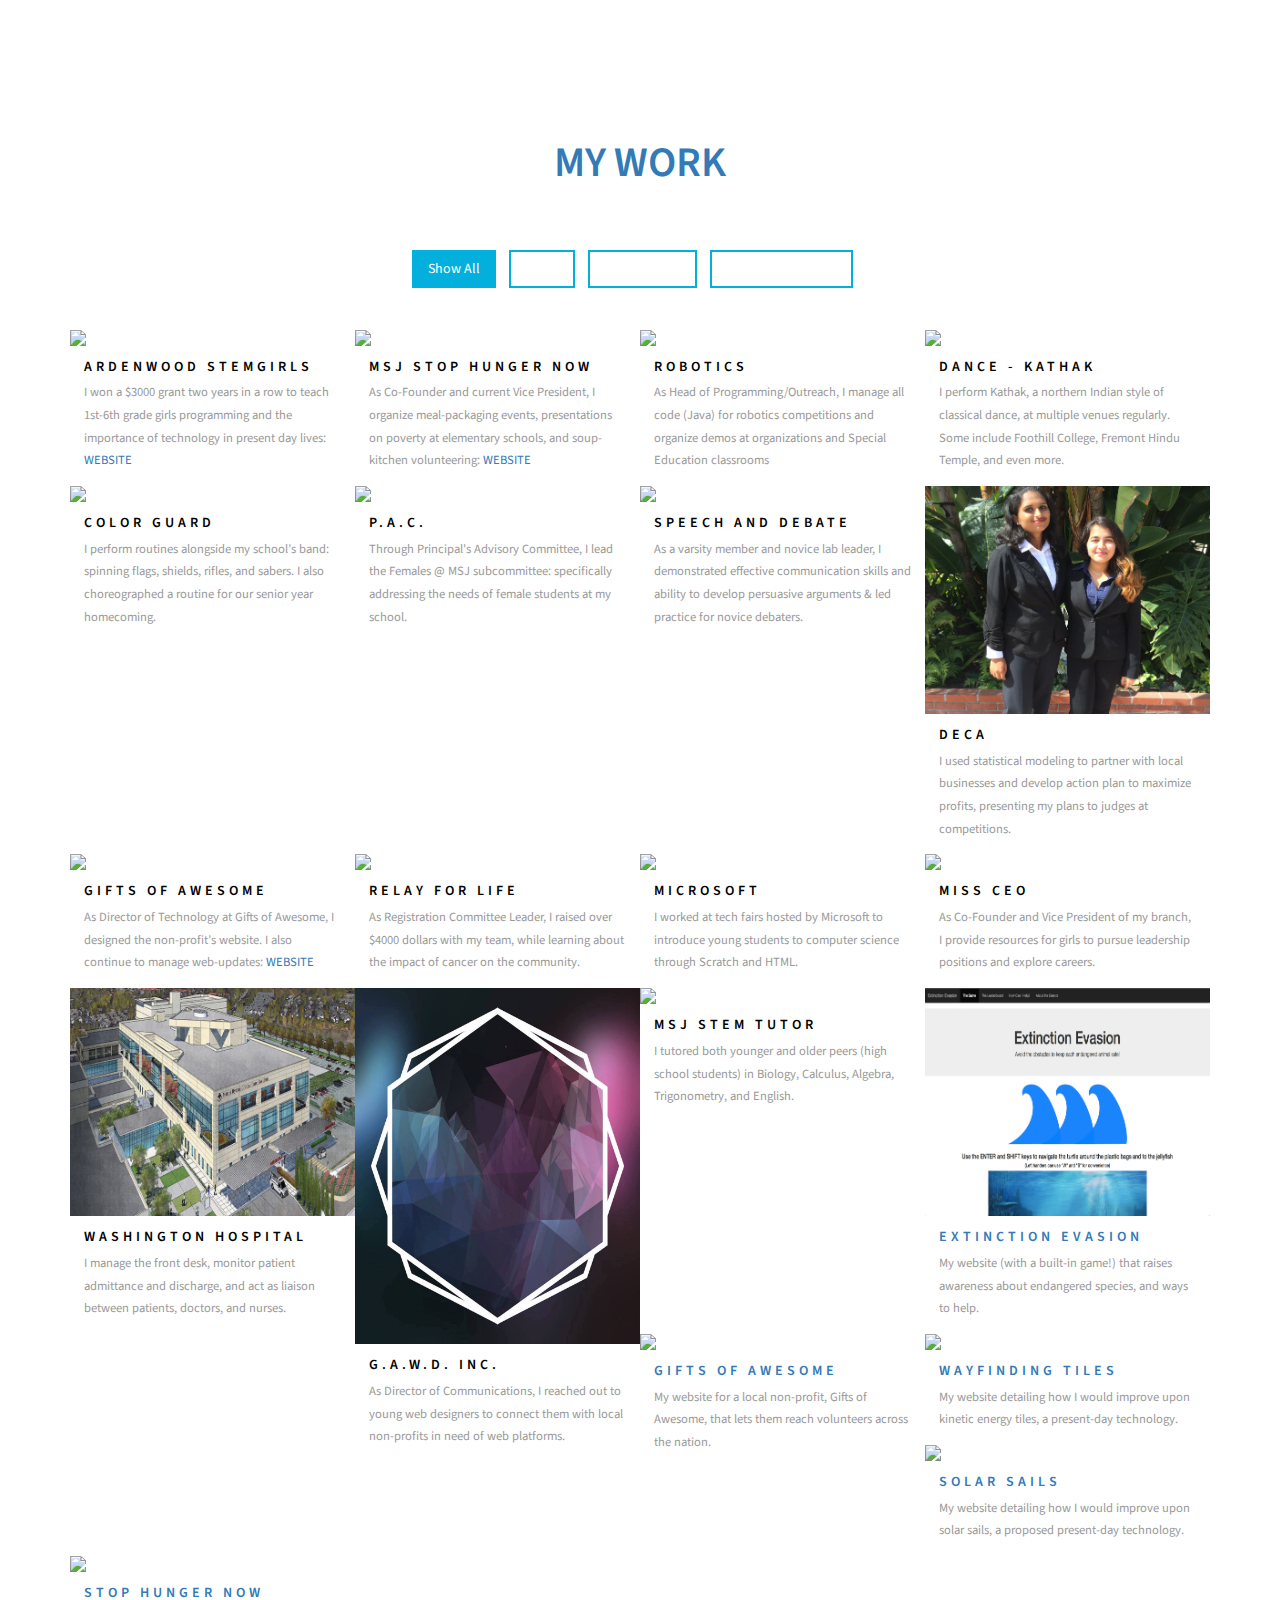
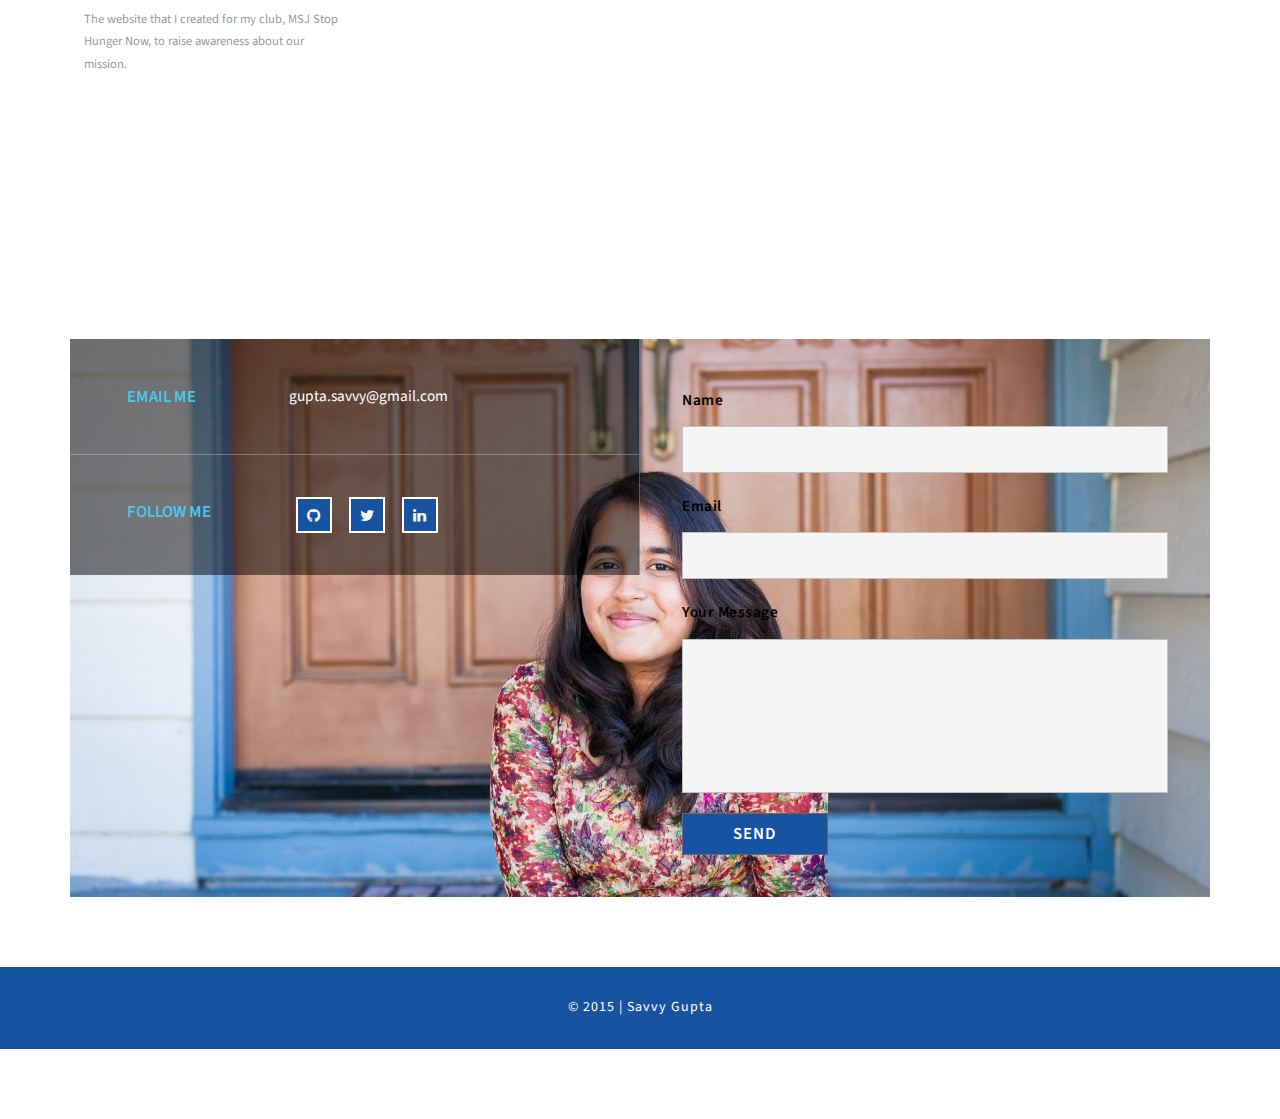
==== commit 31997238: "Update index.html" ====
--- a/index.html
+++ b/index.html
@@ -676,7 +676,7 @@
 		</script>
 	</div>
 	<div class="contact-w3-agileits w3ls-section" id="contact">
-		<div class="container" id="pls-center">
+		<div class="container">
 			<h4 class="agileits-title text-center">Feel free to contact me</h4>
 			<div class="contact-main-w3ls">
 				<div class="col-md-6  contact-left-w3ls">
@@ -695,9 +695,10 @@
 						</div>
 						<div class="col-md-8 col-sm-8 col-xs-8 contact-text-agileinfo">
 							<ul class="w3-links">
-								<li><a href="https://www.facebook.com/xsavvy.guptax" target="_blank"><i class="fa fa-facebook"></i></a></li>
+								<li><a href="https://www.linkedin.com/in/savvygupta/" target="_blank"><i class="fa fa-github"></i></a></li>
 								<li><a href="https://twitter.com/swiggity_sav" target="_blank"><i class="fa fa-twitter"></i></a></li>
 								<li><a href="https://www.linkedin.com/in/savvygupta/" target="_blank"><i class="fa fa-linkedin"></i></a></li>
+								
 <!-- 								<li><a href="#"><i class="fa fa-google-plus"></i></a></li> -->
 							</ul>
 						</div>
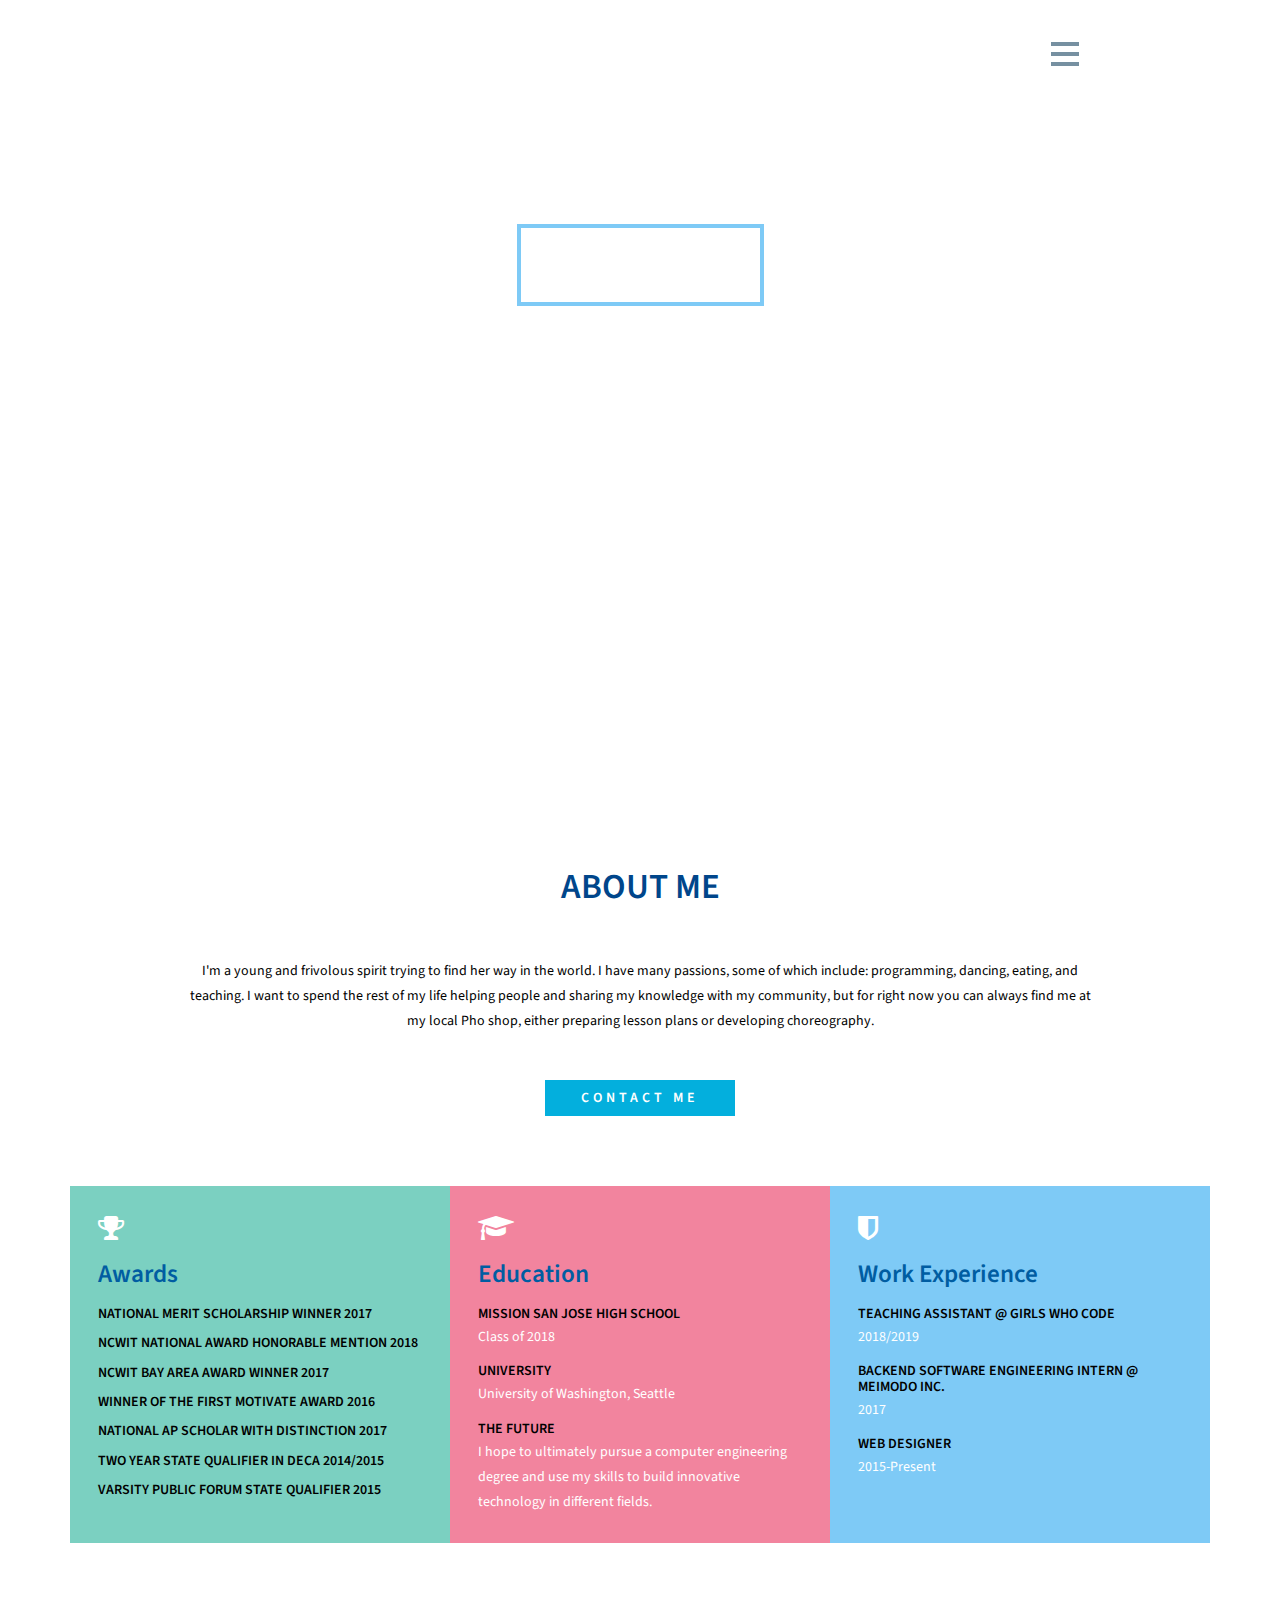
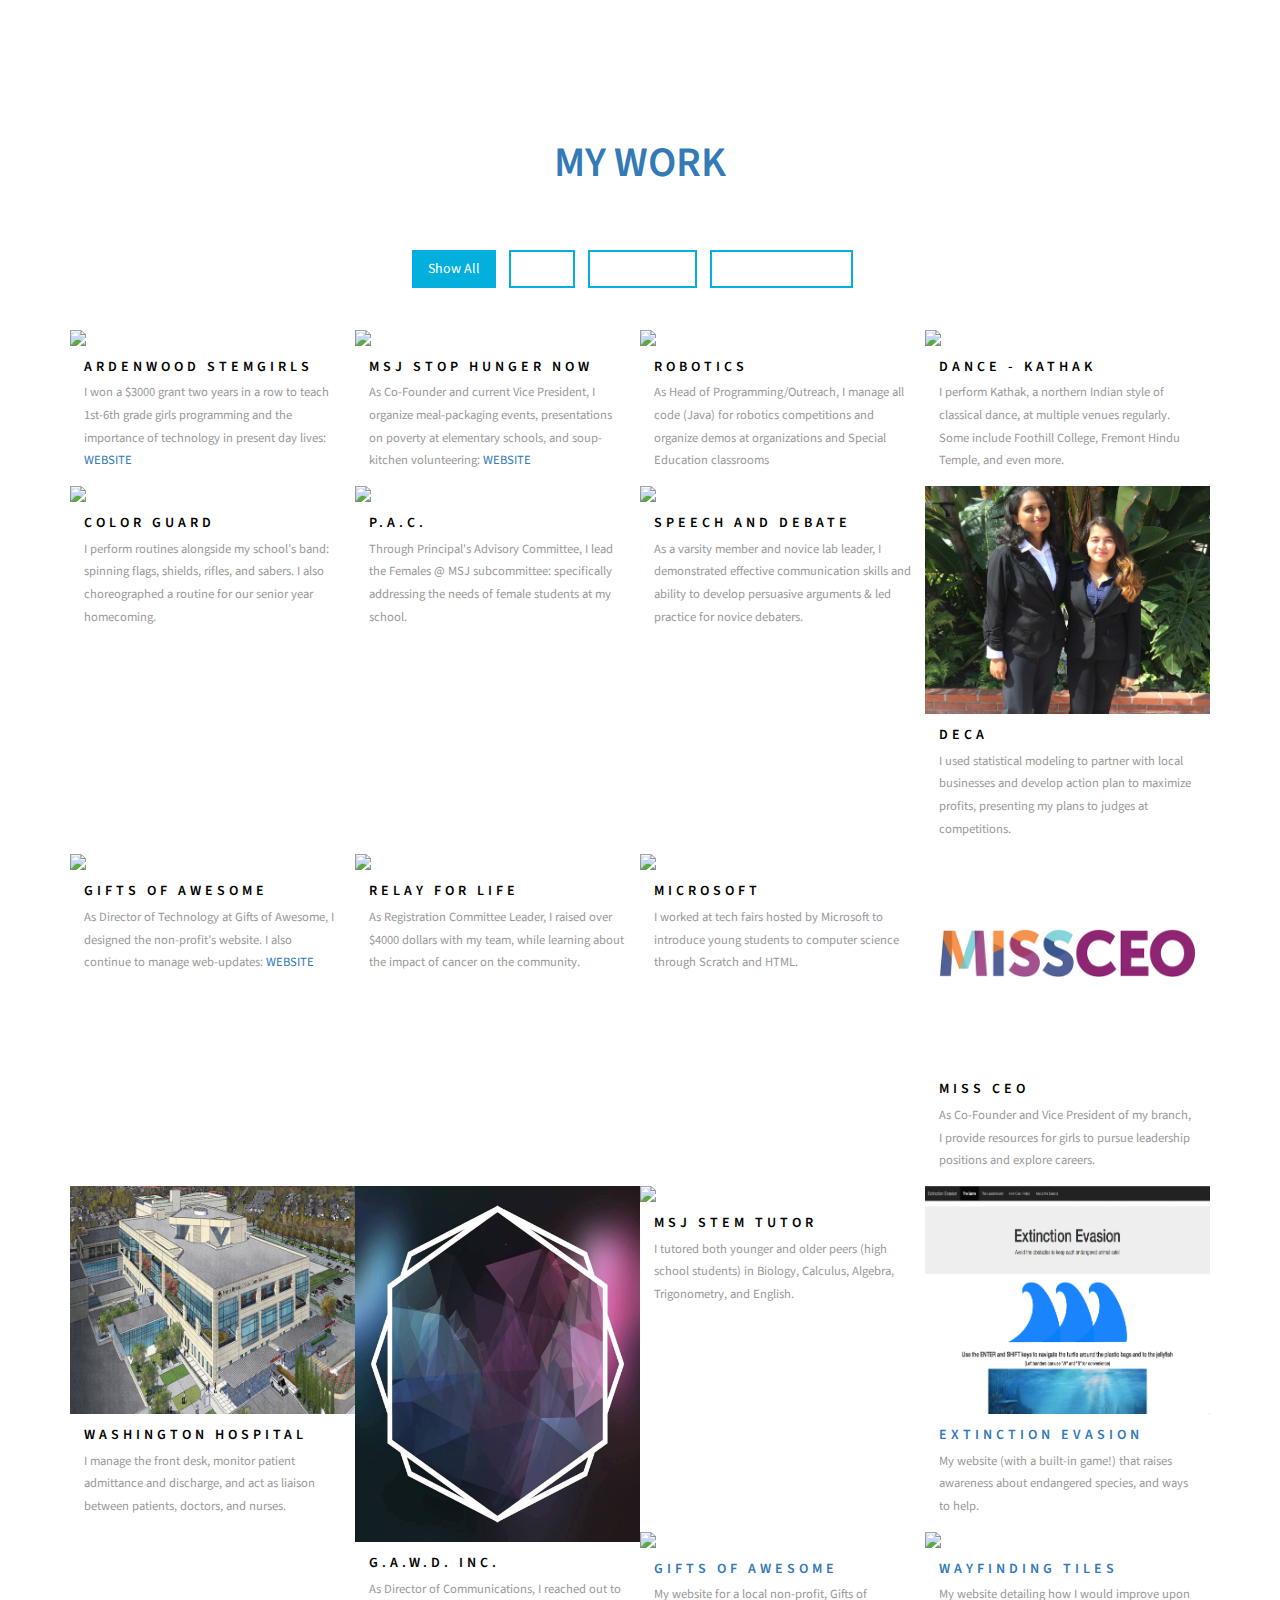
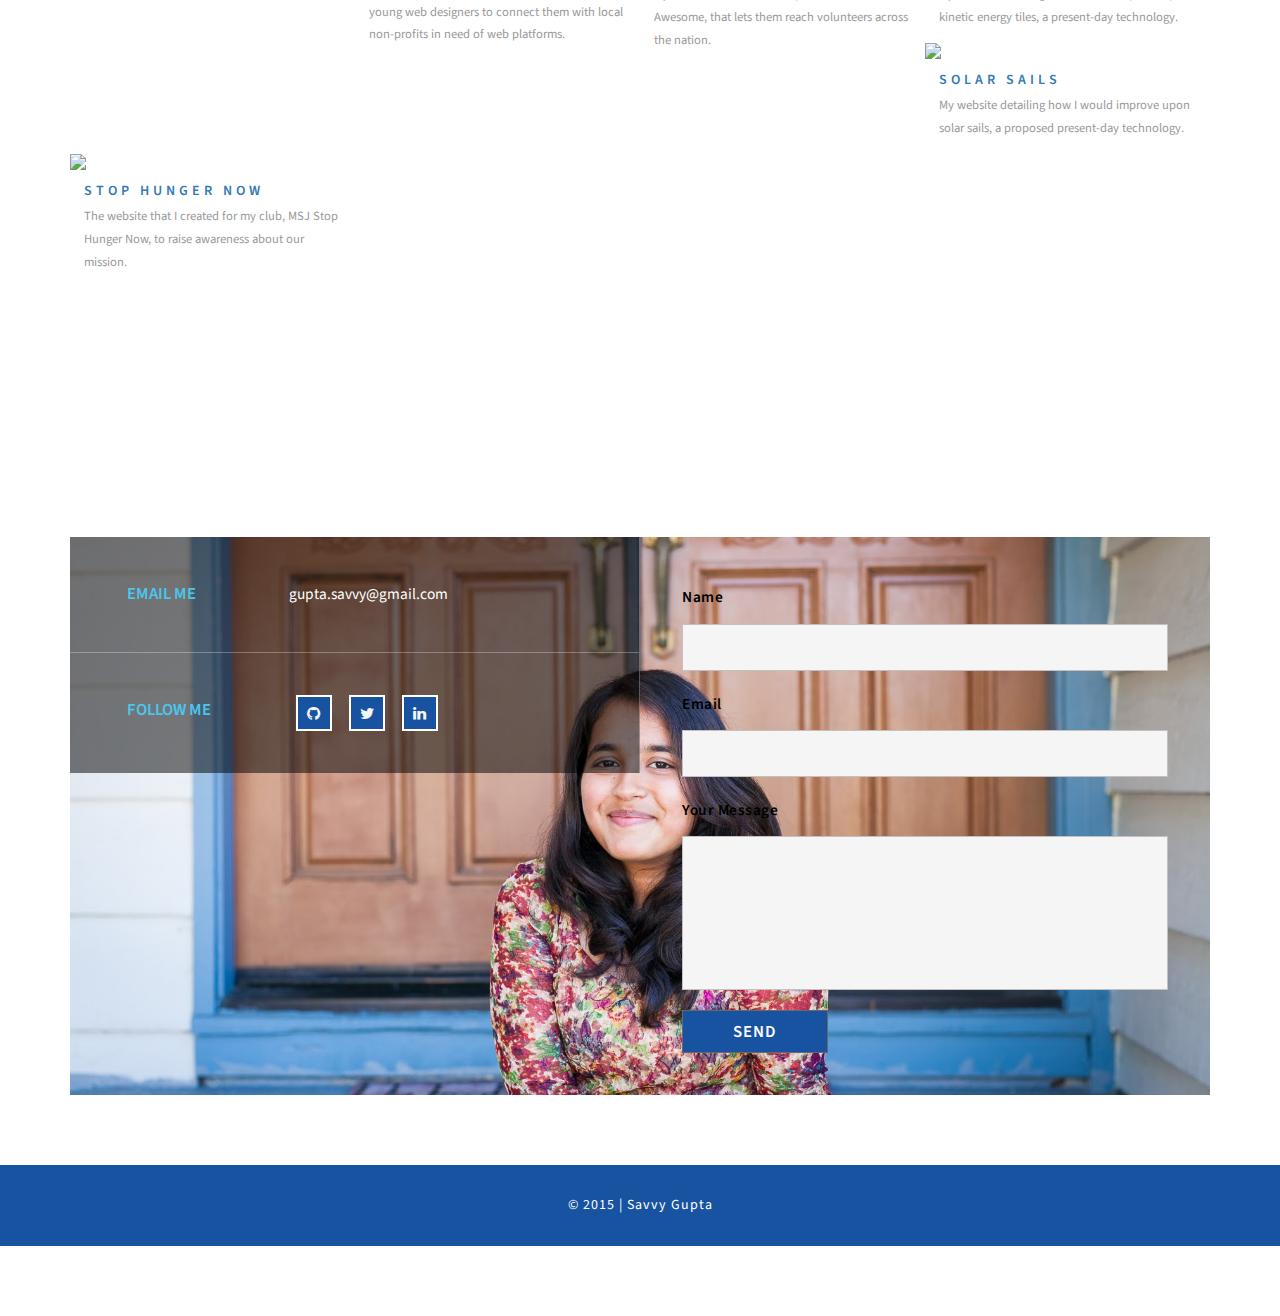
==== commit f430e99d: "Update index.html" ====
--- a/index.html
+++ b/index.html
@@ -651,7 +651,7 @@
 							<div class="col-sm-3 w3_tab_img_left">
 								<div class="demo">
 <!-- 									<a class="cm-overlay" href="images/shn.png"> -->
-										<figure class="imghvr-shutter-in-out-diag-2"><img src="images/shn.png" alt=" " class="img-responsive">
+										<figure class="imghvr-shutter-in-out-diag-2"><img src="images/g2.jpg" alt=" " class="img-responsive">
 										</figure>
 <!-- 									</a> -->
 								</div>
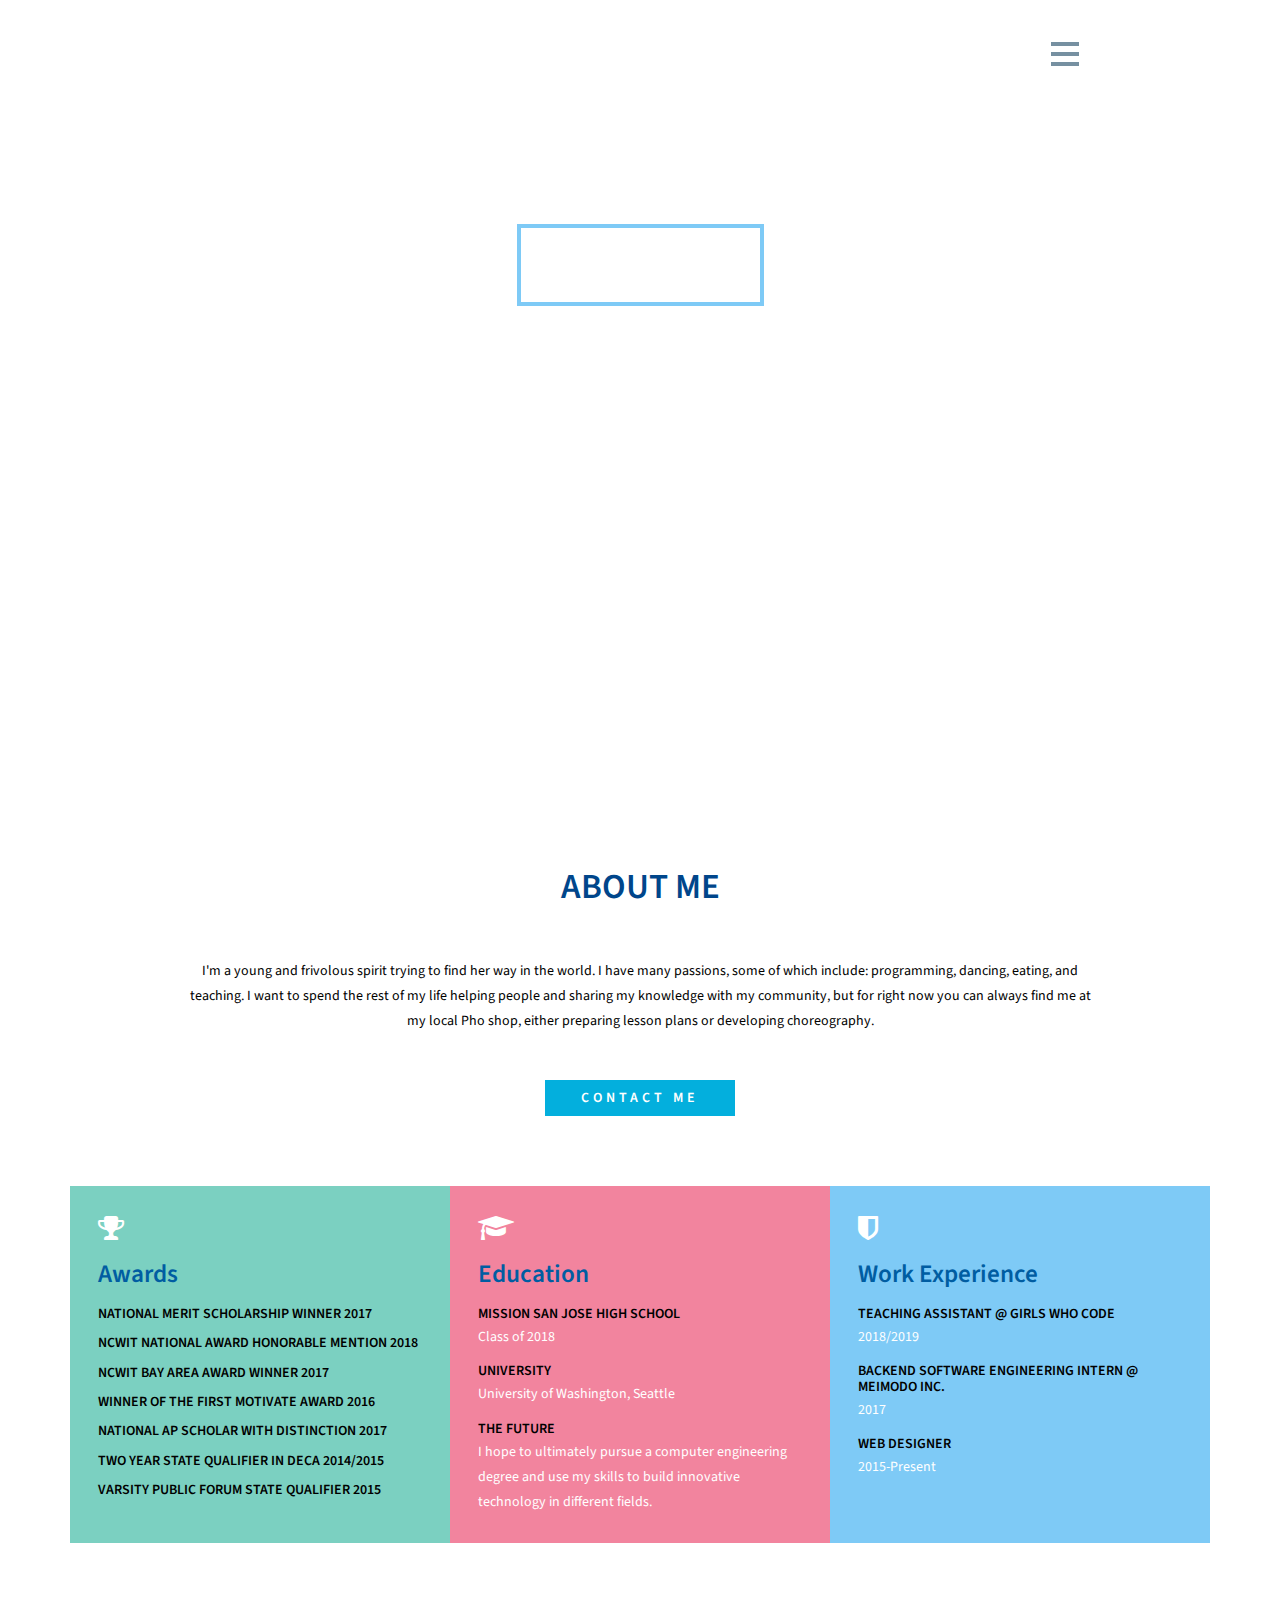
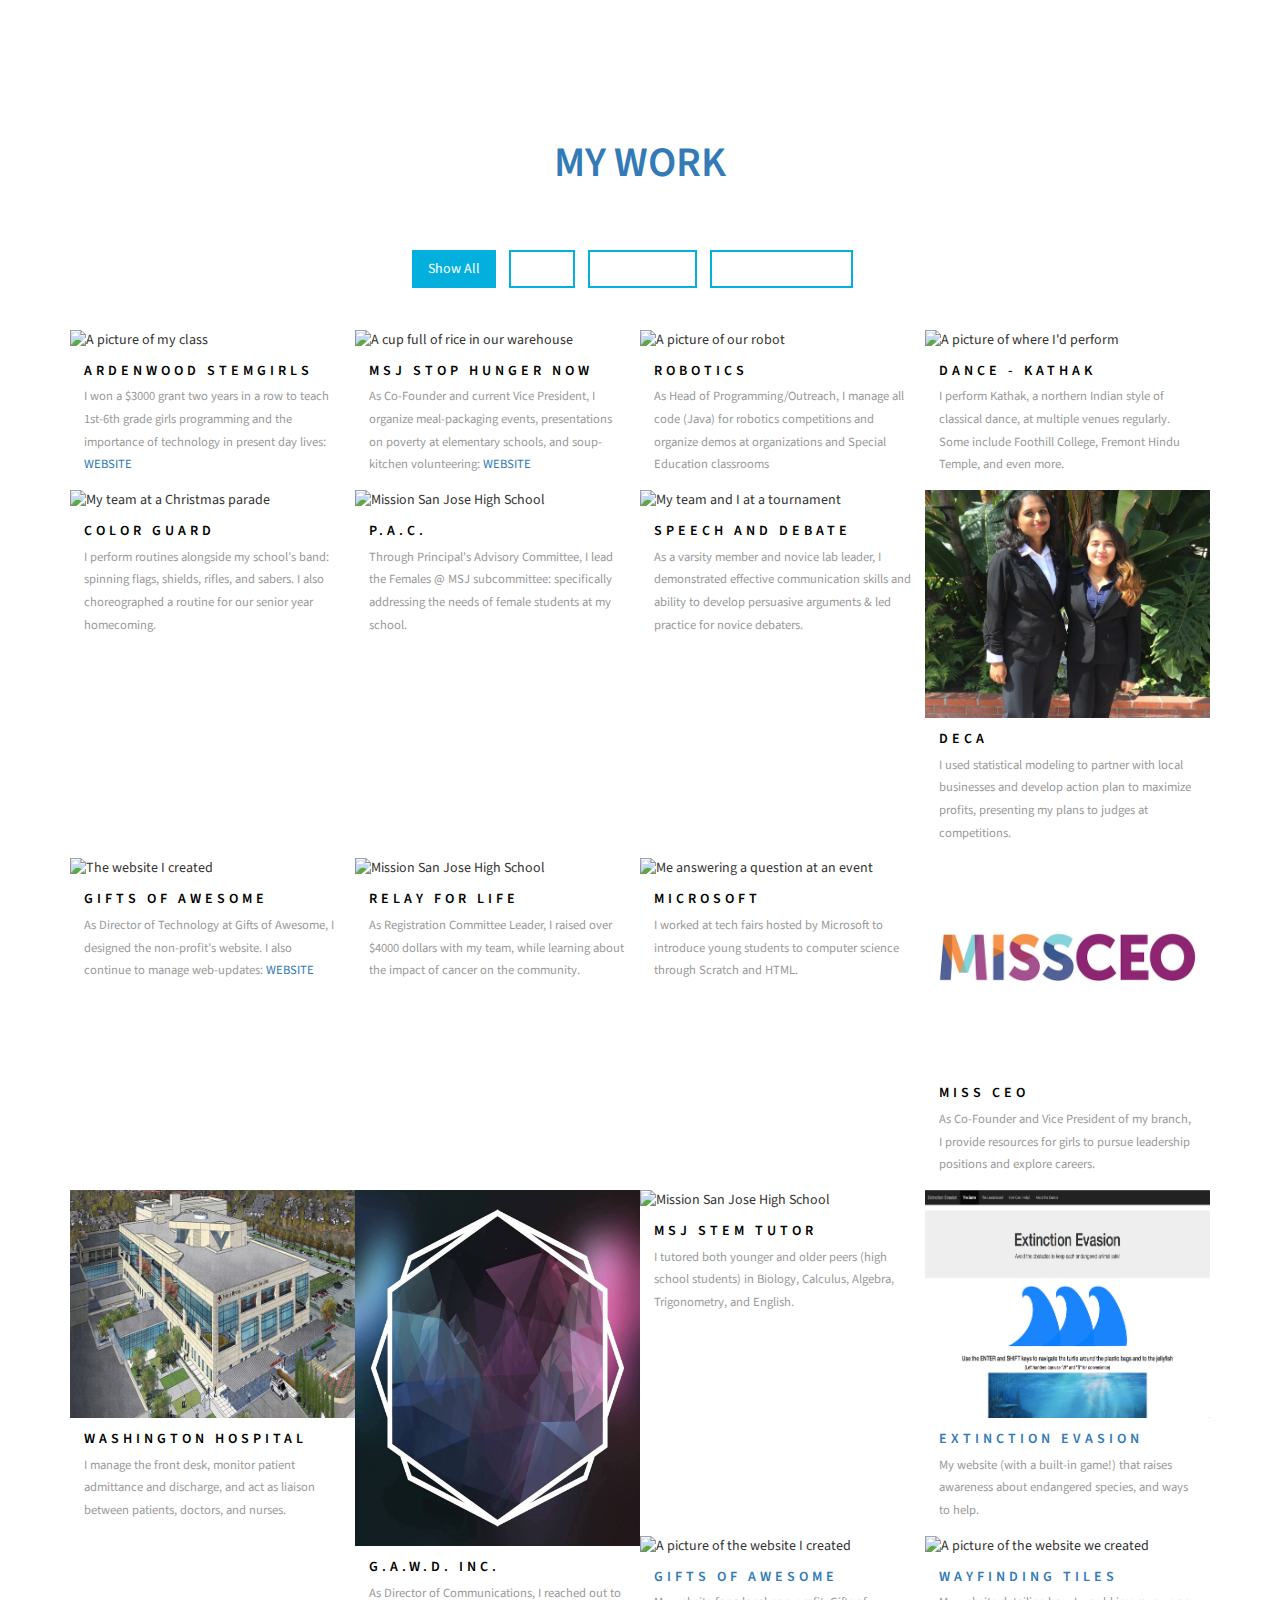
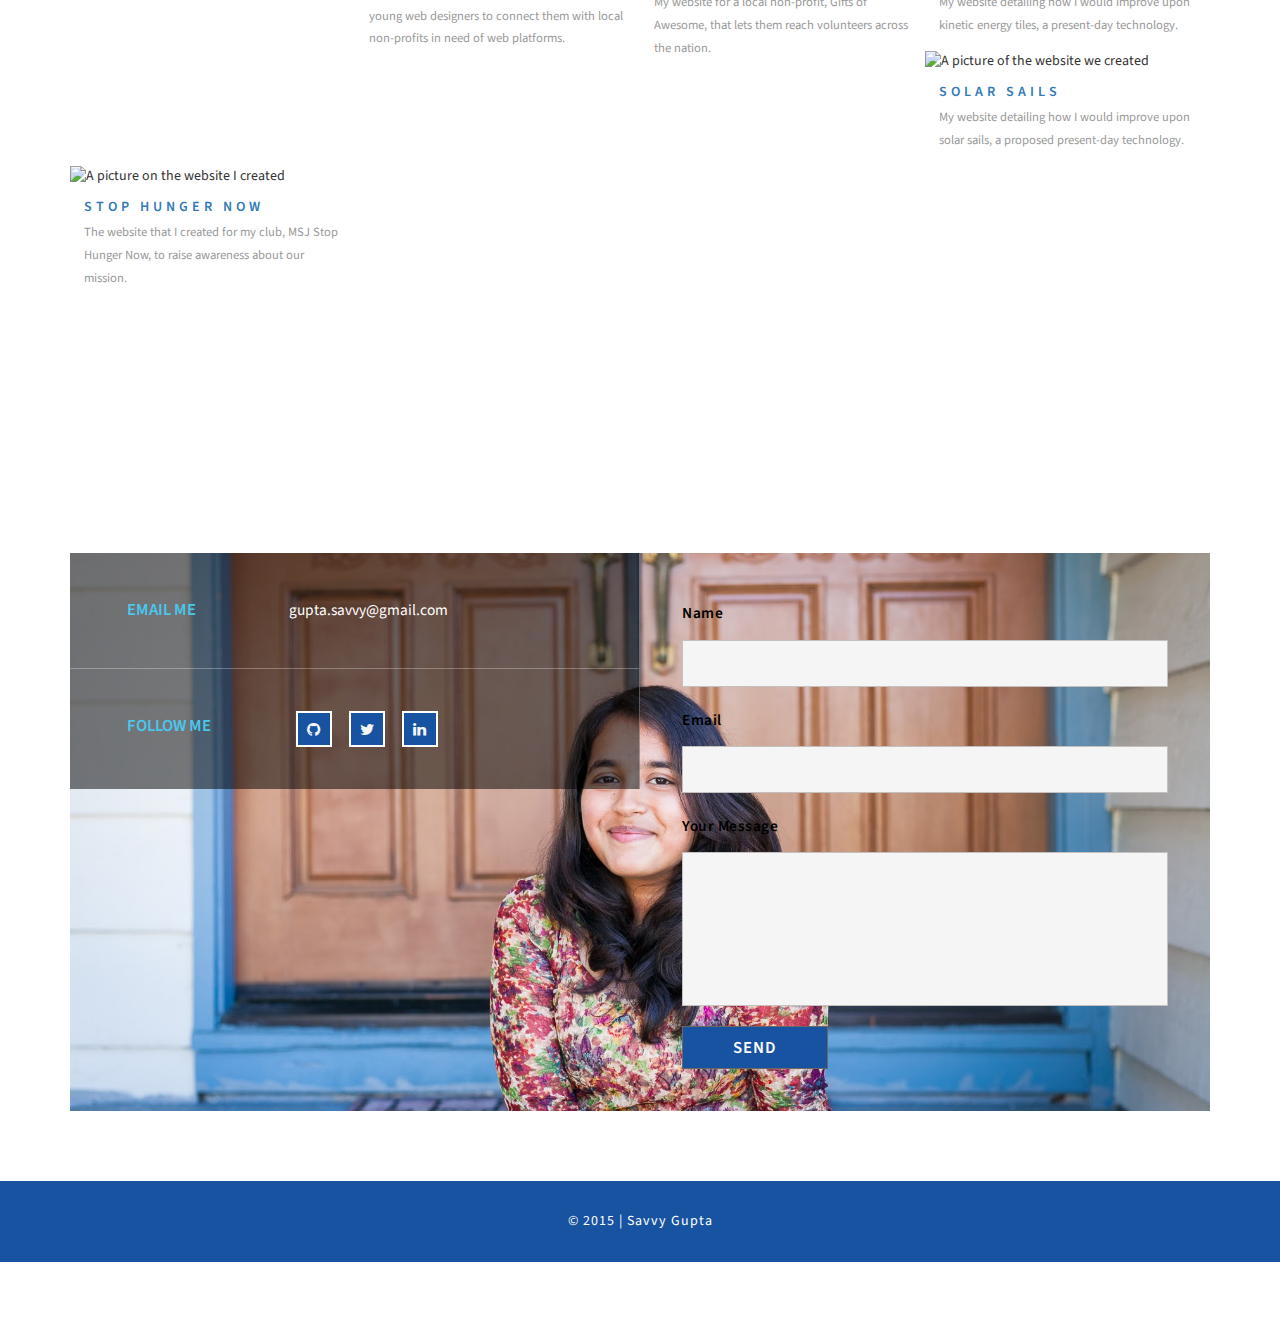
==== commit b1d40089: "Update index.html" ====
--- a/index.html
+++ b/index.html
@@ -166,7 +166,7 @@
 							<div class="col-sm-3 w3_tab_img_left">
 								<div class="demo">
 <!-- 									<a class="cm-overlay" href="images/g1.jpg"> -->
-										<figure class="imghvr-shutter-in-out-diag-2"><img src="images/g1.jpg" alt=" " class="img-responsive" />
+										<figure class="imghvr-shutter-in-out-diag-2"><img src="images/g1.jpg" alt="A picture of my class" class="img-responsive" />
 										</figure>
 <!-- 									</a> -->
 								</div>
@@ -178,7 +178,7 @@
 							<div class="col-sm-3 w3_tab_img_left">
 								<div class="demo">
 <!-- 									<a class="cm-overlay" href="images/g2.jpg"> -->
-										<figure class="imghvr-shutter-in-out-diag-2"><img src="images/g2.jpg" alt=" " class="img-responsive" />
+										<figure class="imghvr-shutter-in-out-diag-2"><img src="images/g2.jpg" alt="A cup full of rice in our warehouse" class="img-responsive" />
 										</figure>
 <!-- 									</a> -->
 								</div>
@@ -190,7 +190,7 @@
 							<div class="col-sm-3 w3_tab_img_left">
 								<div class="demo">
 <!-- 									<a class="cm-overlay" href="images/g3.jpg"> -->
-										<figure class="imghvr-shutter-in-out-diag-2"><img src="images/g3.jpg" alt=" " class="img-responsive" />
+										<figure class="imghvr-shutter-in-out-diag-2"><img src="images/g3.jpg" alt="A picture of our robot" class="img-responsive" />
 										</figure>
 <!-- 									</a> -->
 								</div>
@@ -202,7 +202,7 @@
 							<div class="col-sm-3 w3_tab_img_left">
 								<div class="demo">
 <!-- 									<a class="cm-overlay" href="images/PAC.jpg"> -->
-										<figure class="imghvr-shutter-in-out-diag-2"><img src="images/PAC.jpg" alt=" " class="img-responsive" />
+										<figure class="imghvr-shutter-in-out-diag-2"><img src="images/PAC.jpg" alt="A picture of where I'd perform" class="img-responsive" />
 										</figure>
 <!-- 									</a> -->
 								</div>
@@ -215,7 +215,7 @@
 							<div class="col-sm-3 w3_tab_img_left">
 								<div class="demo">
 <!-- 									<a class="cm-overlay" href="images/guard.jpg"> -->
-										<figure class="imghvr-shutter-in-out-diag-2"><img src="images/guard.jpg" alt=" " class="img-responsive" />
+										<figure class="imghvr-shutter-in-out-diag-2"><img src="images/guard.jpg" alt="My team at a Christmas parade" class="img-responsive" />
 										</figure>
 <!-- 									</a> -->
 								</div>
@@ -227,7 +227,7 @@
 							<div class="col-sm-3 w3_tab_img_left">
 								<div class="demo">
 <!-- 									<a class="cm-overlay" href="images/PAC.jpg"> -->
-										<figure class="imghvr-shutter-in-out-diag-2"><img src="images/PAC.jpg" alt=" " class="img-responsive" />
+										<figure class="imghvr-shutter-in-out-diag-2"><img src="images/PAC.jpg" alt="Mission San Jose High School" class="img-responsive" />
 										</figure>
 <!-- 									</a> -->
 								</div>
@@ -239,7 +239,7 @@
 							<div class="col-sm-3 w3_tab_img_left">
 								<div class="demo">
 <!-- 									<a class="cm-overlay" href="images/debate.jpg"> -->
-										<figure class="imghvr-shutter-in-out-diag-2"><img src="images/debate.jpg" alt=" " class="img-responsive" />
+										<figure class="imghvr-shutter-in-out-diag-2"><img src="images/debate.jpg" alt="My team and I at a tournament" class="img-responsive" />
 										</figure>
 <!-- 									</a> -->
 								</div>
@@ -251,7 +251,7 @@
 							<div class="col-sm-3 w3_tab_img_left">
 								<div class="demo">
 <!-- 									<a class="cm-overlay" href="images/deca.jpg"> -->
-										<figure class="imghvr-shutter-in-out-diag-2"><img src="images/deca.jpg" alt=" " class="img-responsive" />
+										<figure class="imghvr-shutter-in-out-diag-2"><img src="images/deca.jpg" alt="My partner and I at a tournament" class="img-responsive" />
 										</figure>
 <!-- 									</a> -->
 								</div>
@@ -263,7 +263,7 @@
 							<div class="col-sm-3 w3_tab_img_left">
 								<div class="demo">
 <!-- 									<a class="cm-overlay" href="images/gifts.png"> -->
-										<figure class="imghvr-shutter-in-out-diag-2"><img src="images/gifts.png" alt=" " class="img-responsive">
+										<figure class="imghvr-shutter-in-out-diag-2"><img src="images/gifts.png" alt="The website I created" class="img-responsive">
 										</figure>
 <!-- 									</a> -->
 								</div>
@@ -275,7 +275,7 @@
 							<div class="col-sm-3 w3_tab_img_left">
 								<div class="demo">
 <!-- 									<a class="cm-overlay" href="images/PAC.jpg"> -->
-										<figure class="imghvr-shutter-in-out-diag-2"><img src="images/PAC.jpg" alt=" " class="img-responsive">
+										<figure class="imghvr-shutter-in-out-diag-2"><img src="images/PAC.jpg" alt="Mission San Jose High School" class="img-responsive">
 										</figure>
 <!-- 									</a> -->
 								</div>
@@ -287,7 +287,7 @@
 							<div class="col-sm-3 w3_tab_img_left">
 								<div class="demo">
 <!-- 									<a class="cm-overlay" href="images/microsoft.jpg"> -->
-										<figure class="imghvr-shutter-in-out-diag-2"><img src="images/microsoft.jpg" alt=" " class="img-responsive">
+										<figure class="imghvr-shutter-in-out-diag-2"><img src="images/microsoft.jpg" alt="Me answering a question at an event" class="img-responsive">
 										</figure>
 <!-- 									</a> -->
 								</div>
@@ -299,7 +299,7 @@
 							<div class="col-sm-3 w3_tab_img_left">
 								<div class="demo">
 <!-- 									<a class="cm-overlay" href="images/CEO.jpg"> -->
-										<figure class="imghvr-shutter-in-out-diag-2"><img src="images/CEO.jpg" alt=" " class="img-responsive">
+										<figure class="imghvr-shutter-in-out-diag-2"><img src="images/CEO.jpg" alt="The Miss CEO logo" class="img-responsive">
 										</figure>
 <!-- 									</a> -->
 								</div>
@@ -311,7 +311,7 @@
 							<div class="col-sm-3 w3_tab_img_left">
 								<div class="demo">
 <!-- 									<a class="cm-overlay" href="images/washington.jpg"> -->
-										<figure class="imghvr-shutter-in-out-diag-2"><img src="images/washington.jpg" alt=" " class="img-responsive">
+										<figure class="imghvr-shutter-in-out-diag-2"><img src="images/washington.jpg" alt="Washington Hospital" class="img-responsive">
 										</figure>
 <!-- 									</a> -->
 								</div>
@@ -323,7 +323,7 @@
 							<div class="col-sm-3 w3_tab_img_left">
 								<div class="demo">
 <!-- 									<a class="cm-overlay" href="images/gawd.jpg"> -->
-										<figure class="imghvr-shutter-in-out-diag-2"><img src="images/gawd.jpg" alt=" " class="img-responsive">
+										<figure class="imghvr-shutter-in-out-diag-2"><img src="images/gawd.jpg" alt="The G.A.W.D. logo" class="img-responsive">
 										</figure>
 <!-- 									</a> -->
 								</div>
@@ -335,7 +335,7 @@
 							<div class="col-sm-3 w3_tab_img_left">
 								<div class="demo">
 <!-- 									<a class="cm-overlay" href="images/PAC.jpg"> -->
-										<figure class="imghvr-shutter-in-out-diag-2"><img src="images/PAC.jpg" alt=" " class="img-responsive">
+										<figure class="imghvr-shutter-in-out-diag-2"><img src="images/PAC.jpg" alt="Mission San Jose High School" class="img-responsive">
 										</figure>
 <!-- 									</a> -->
 								</div>
@@ -347,7 +347,7 @@
 							<div class="col-sm-3 w3_tab_img_left">
 								<div class="demo">
 <!-- 									<a class="cm-overlay" href="images/evasion.png"> -->
-										<figure class="imghvr-shutter-in-out-diag-2"><img src="images/evasion.png" alt=" " class="img-responsive">
+										<figure class="imghvr-shutter-in-out-diag-2"><img src="images/evasion.png" alt="A picture of my project" class="img-responsive">
 										</figure>
 <!-- 									</a> -->
 								</div>
@@ -359,7 +359,7 @@
 							<div class="col-sm-3 w3_tab_img_left">
 								<div class="demo">
 <!-- 									<a class="cm-overlay" href="images/gifts.png"> -->
-										<figure class="imghvr-shutter-in-out-diag-2"><img src="images/gifts.png" alt=" " class="img-responsive">
+										<figure class="imghvr-shutter-in-out-diag-2"><img src="images/gifts.png" alt="A picture of the website I created" class="img-responsive">
 										</figure>
 <!-- 									</a> -->
 								</div>
@@ -371,7 +371,7 @@
 							<div class="col-sm-3 w3_tab_img_left">
 								<div class="demo">
 <!-- 									<a class="cm-overlay" href="images/tiles.png"> -->
-										<figure class="imghvr-shutter-in-out-diag-2"><img src="images/tiles.png" alt=" " class="img-responsive">
+										<figure class="imghvr-shutter-in-out-diag-2"><img src="images/tiles.png" alt="A picture of the website we created" class="img-responsive">
 										</figure>
 <!-- 									</a> -->
 								</div>
@@ -383,7 +383,7 @@
 							<div class="col-sm-3 w3_tab_img_left">
 								<div class="demo">
 <!-- 									<a class="cm-overlay" href="images/sails.png"> -->
-										<figure class="imghvr-shutter-in-out-diag-2"><img src="images/sails.png" alt=" " class="img-responsive">
+										<figure class="imghvr-shutter-in-out-diag-2"><img src="images/sails.png" alt="A picture of the website we created" class="img-responsive">
 										</figure>
 <!-- 									</a> -->
 								</div>
@@ -395,7 +395,7 @@
 							<div class="col-sm-3 w3_tab_img_left">
 								<div class="demo">
 <!-- 									<a class="cm-overlay" href="images/shn.png"> -->
-										<figure class="imghvr-shutter-in-out-diag-2"><img src="images/shn.png" alt=" " class="img-responsive">
+										<figure class="imghvr-shutter-in-out-diag-2"><img src="images/shn.png" alt="A picture on the website I created" class="img-responsive">
 										</figure>
 <!-- 									</a> -->
 								</div>
